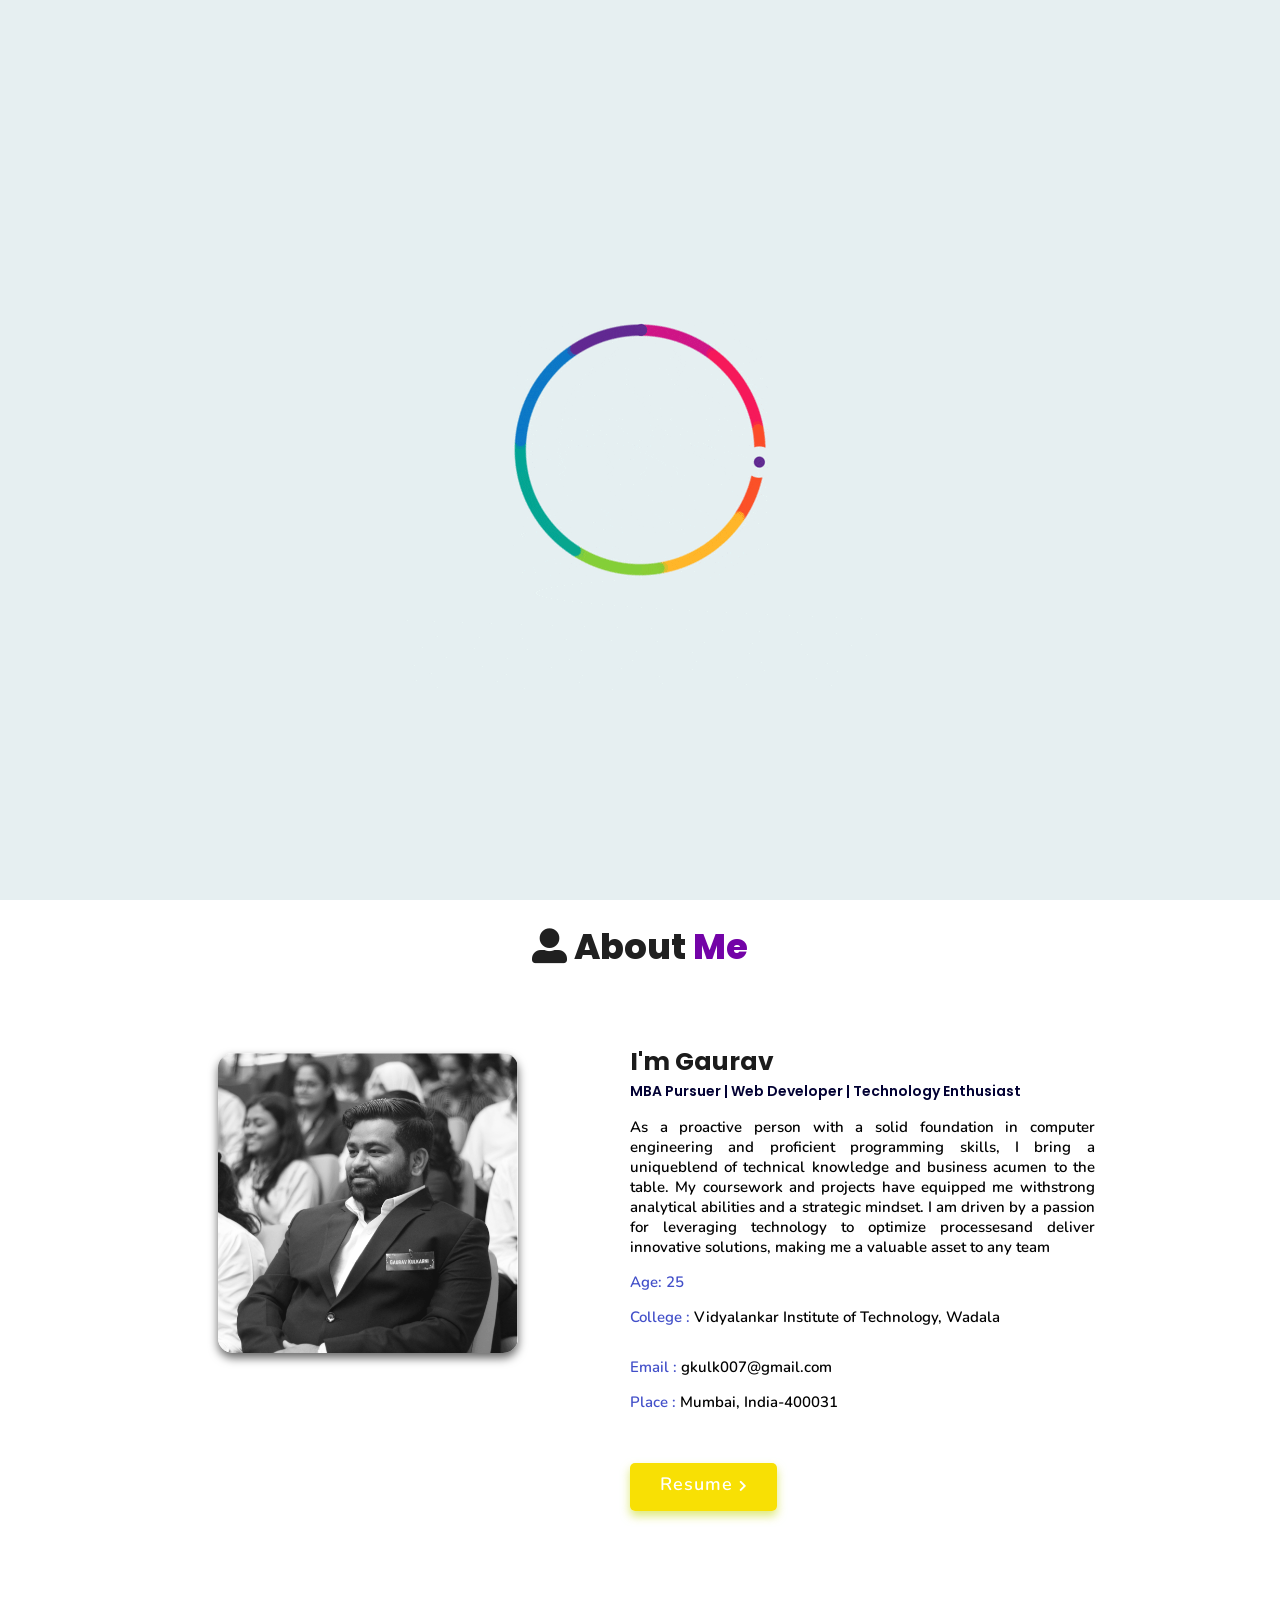
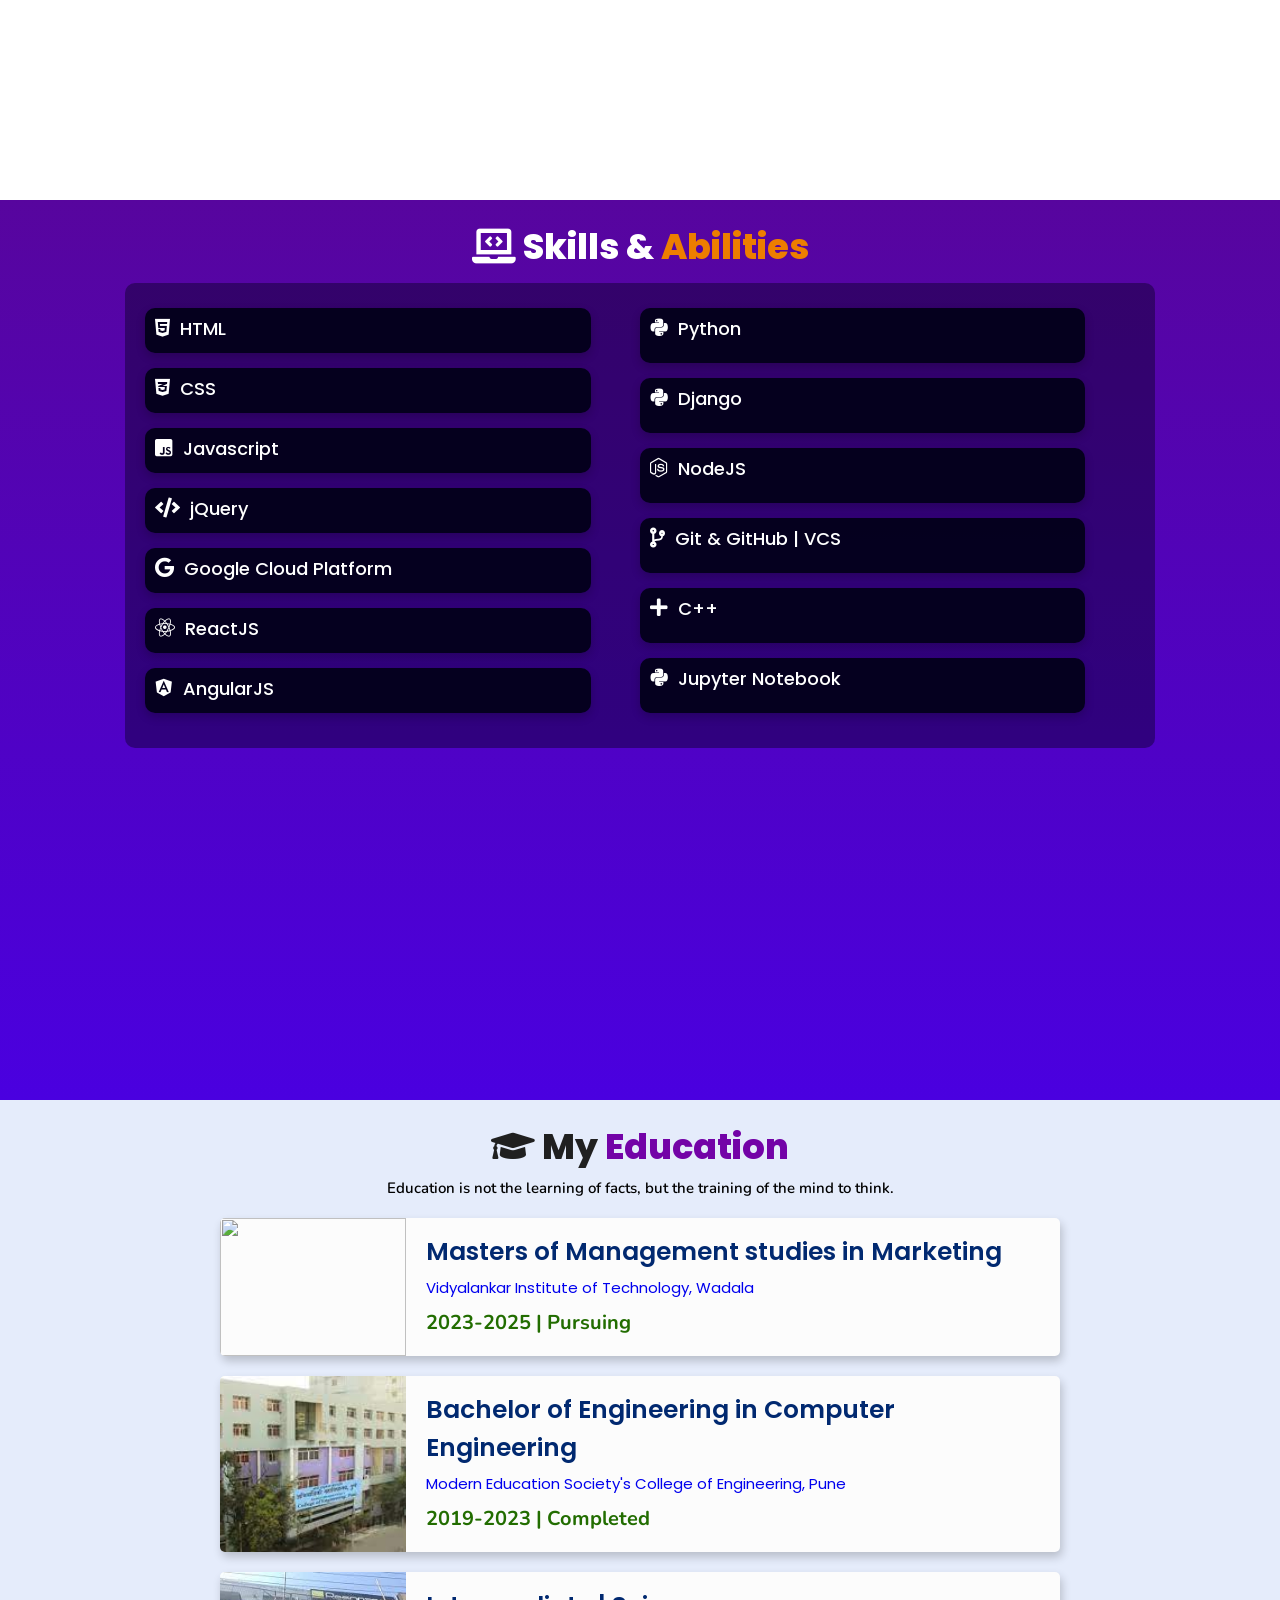
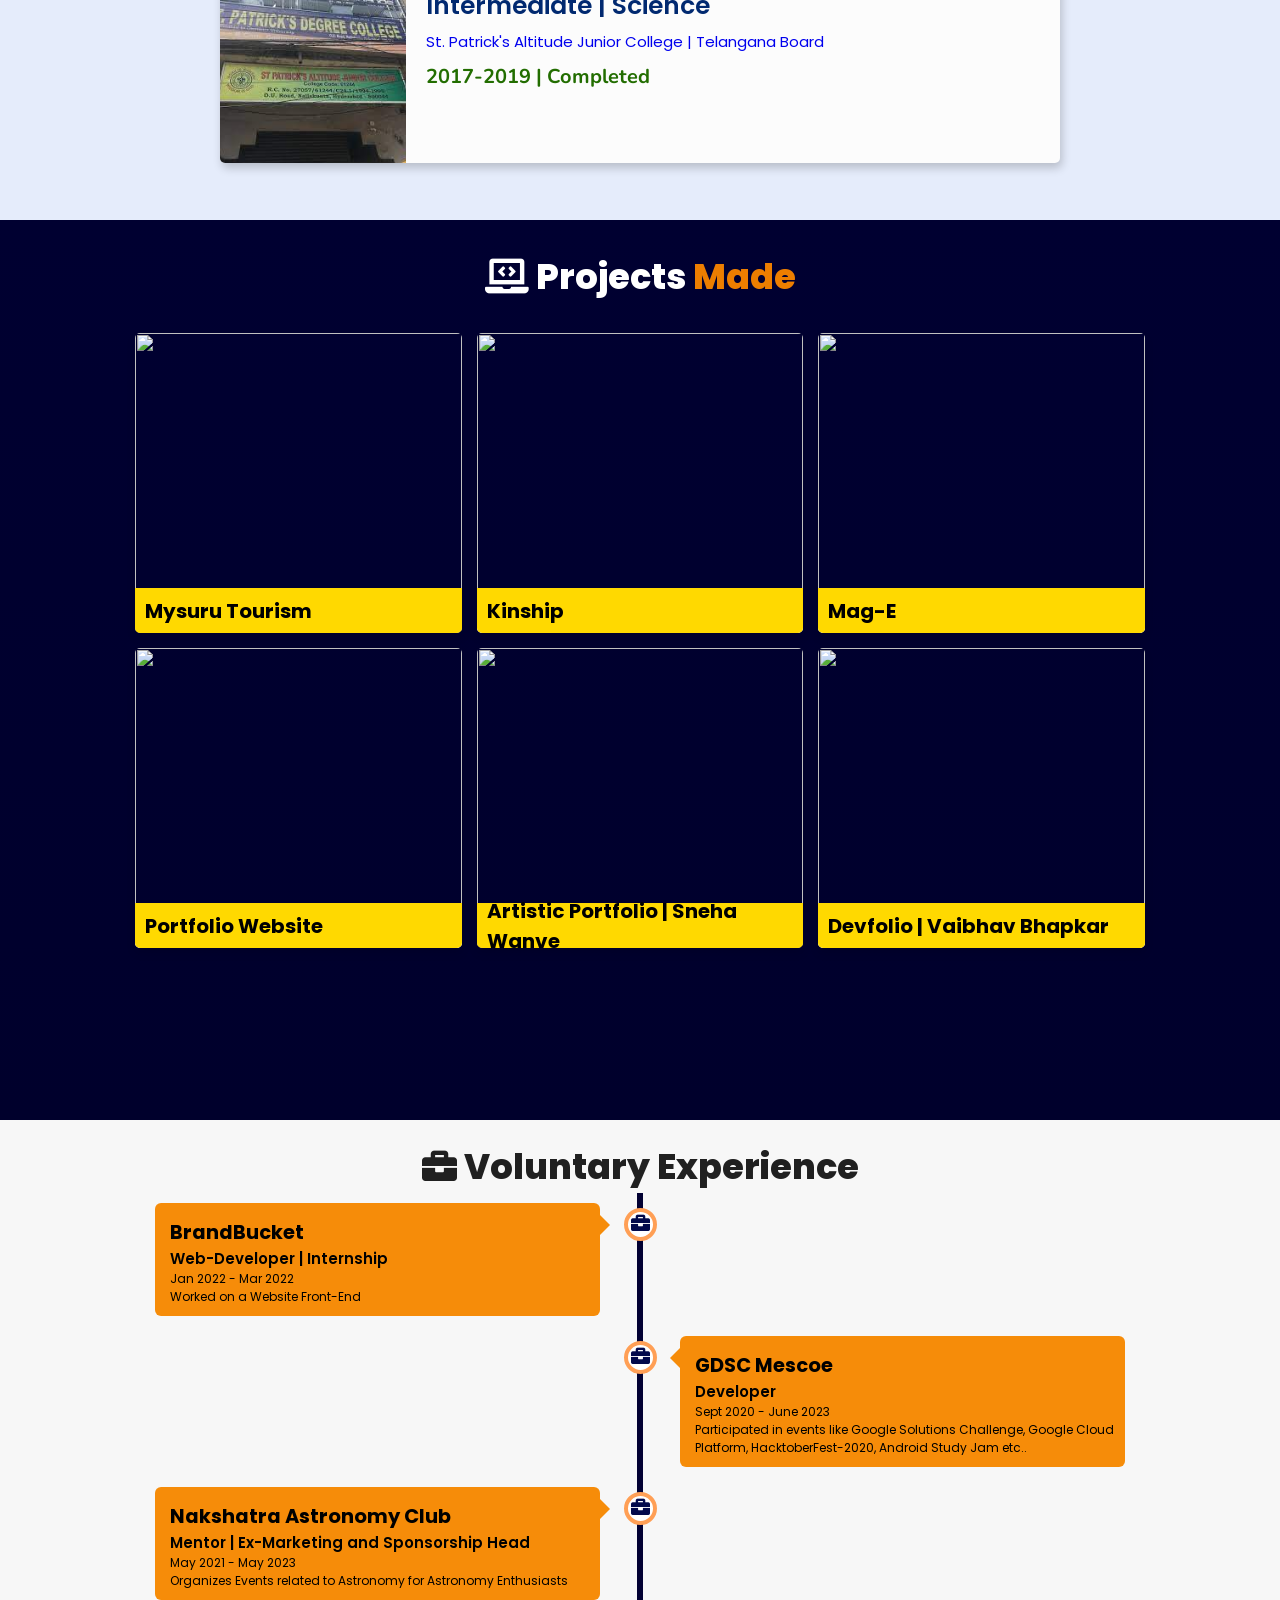
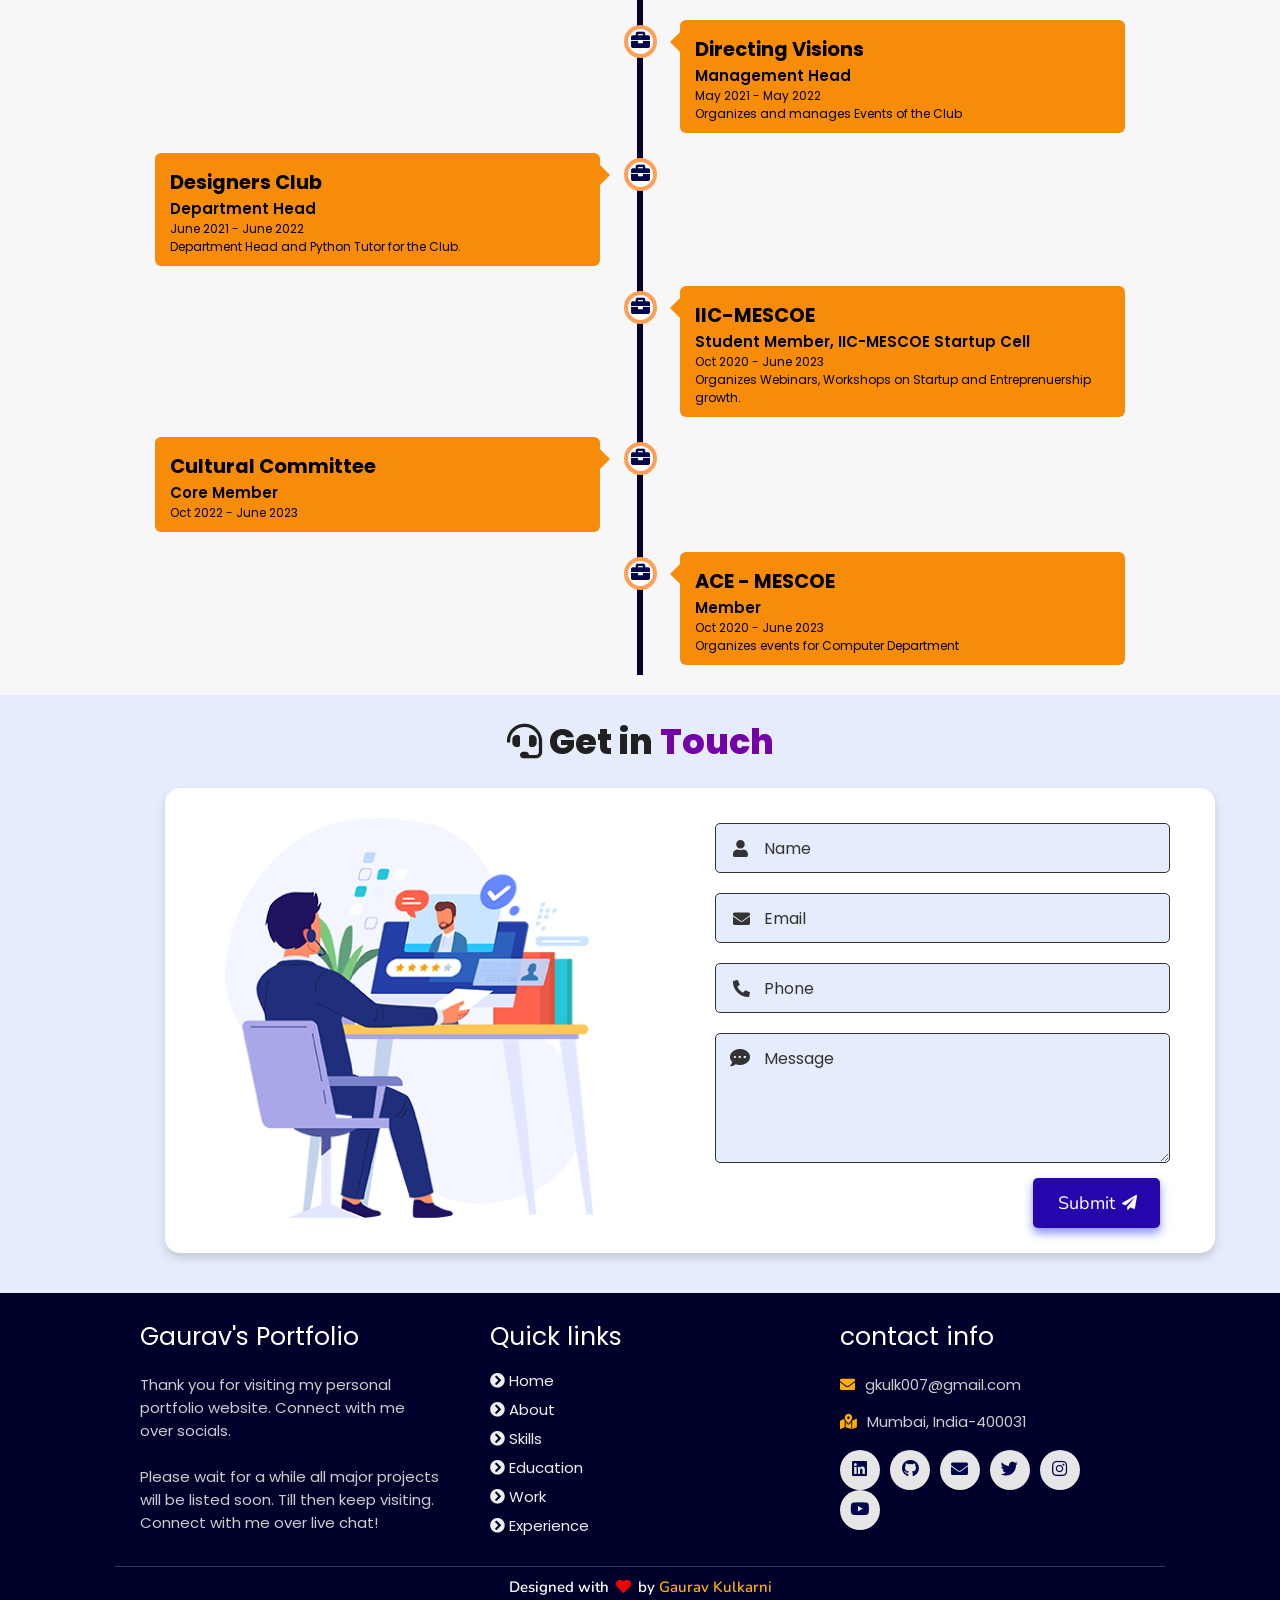
==== index.html @ 6cf83a4e "Updated products" ====
<!DOCTYPE html>
<html lang="en">

<head>
  <meta charset="UTF-8">
  <meta http-equiv="X-UA-Compatible" content="IE=edge">
  <meta name="viewport" content="width=device-width, initial-scale=1.0">
  <meta name="keywords" content="Gaurav Kulkarni, portfolio Gaurav Kulkarni, Web Developer, portfolio website, Gaurav Kulkarni website, Founder Directing Visions" />
  <meta name="description" content="Welcome to Gaurav's Portfolio. Passionate Web Developer. Freelancer, Cloud Ethusiast." />
  <!-- Custom CSS -->
  <link rel="stylesheet" href="./assests/css/style.css">
  <!-- Font Awesome -->
  <link rel="stylesheet" href="https://cdnjs.cloudflare.com/ajax/libs/font-awesome/5.15.3/css/all.min.css" integrity="sha512-iBBXm8fW90+nuLcSKlbmrPcLa0OT92xO1BIsZ+ywDWZCvqsWgccV3gFoRBv0z+8dLJgyAHIhR35VZc2oM/gI1w==" crossorigin="anonymous"
    referrerpolicy="no-referrer" />
  <!-- Favicon -->
  <link id='favicon' rel="shortcut icon" href="./assests/images/favicon.png" type="image/x-png">
  <title>Portfolio | Gaurav Kulkarni </title>

</head>

<body oncontextmenu="return false">

  <!-- pre loader -->
  <div class="loader-container">
    <img draggable="false" src="./assests/images/preloader.gif" alt="">
  </div>


  <!-- navbar starts -->
  <header>
    <a href="#" class="logo"><i class="fab fa-python"></i> Gaurav</a>

    <div id="menu" class="fas fa-bars"></div>
    <nav class="navbar">
      <ul>
        <li><a class="active" href="#home">Home</a></li>
        <li><a href="#about">About</a></li>
        <li><a href="#skills">Skills</a></li>
        <li><a href="#education">Education</a></li>
        <li><a href="#work">Projects</a></li>
        <li><a href="#experience">Volunteer Experience</a></li>
        <li><a href="#contact">Contact</a></li>
      </ul>
    </nav>
  </header>
  <!-- navbar ends -->




  <!-- hero section starts -->
  <section class="home" id="home">
    <div id="particles-js"></div>

    <div class="content">
      <h3>Hi There,<br /> I'm Gaurav <span>Kulkarni</span></h3>
      <p>I am a <span class="typing-text"></span></p>
      <a href="#about" class="btn"><span>About Me</span>
        <i class="fas fa-arrow-circle-down"></i>
      </a>
      <div class="socials">
        <ul class="social-icons">
          <li><a class="linkedin" href="https://www.linkedin.com/in/gkulk007/" target="_blank"><i class="fab fa-linkedin"></i></a></li>
          <li><a class="github" href="https://github.com/gkulk007" target="_blank"><i class="fab fa-github"></i></a></li>
          <li><a class="YouTube" href="https://www.youtube.com/channel/UCv-Hyg6_cdOdPy4F-T0IAuw" target="_blank"><i class="fab fa-youtube"></i></a></li>
          <li><a class="twitter" href="https://twitter.com/gaurav_kulk" target="_blank"><i class="fab fa-twitter"></i></a></li>
          <li><a class="Discord" href=" https://discord.gg/eZU8EmSg87" target="_blank"><i class="fab fa-discord"></i></a></li>
          <li><a class="instagram" href="https://instagram.com/mr.perfect_time/"><i class="fab fa-instagram" target="_blank"></i></a></li>

        </ul>
      </div>
    </div>
    <div class="image">
      <img draggable="false" class="tilt" src="./assests/images/hero.gif" alt="">
    </div>
  </section>
  <!-- hero section ends -->


  <!-- about section starts -->
  <section class="about" id="about">
    <h2 class="heading"><i class="fas fa-user-alt"></i> About <span>Me</span></h2>

    <div class="row">

      <div class="image">
        <img draggable="false" class="tilt" src="./assests/images/Photo.png" alt="Gaurav Image">
      </div>
      <div class="content">
        <h3>I'm Gaurav</h3>
        <span class="tag">MBA Pursuer | Web Developer | Technology Enthusiast </span>
        <p>As a proactive person with a solid foundation in computer engineering and proficient programming skills, I bring a uniqueblend of technical knowledge and business acumen to the table. My coursework and projects have equipped me withstrong analytical abilities and a strategic mindset. I am driven by a passion for leveraging technology to optimize processesand deliver innovative solutions, making me a valuable asset to any team


        </p>

        <div class="box-container">
          <div class="box">
            <p><span> Age:  </span> <span id='age'></span></p>
            <p><span> College : </span>Vidyalankar Institute of Technology, Wadala</p>
          </div>
          <div class="box">
            <p><span> Email : </span> gkulk007@gmail.com</p>
            <p><span> Place : </span> Mumbai, India-400031 </p>
          </div>
        </div>

        <div class="resumebtn">
          <a href="./assests/Gaurav_Kulkarni_Resume.pdf" class="btn"><span>Resume</span>
            <i class="fas fa-chevron-right"></i>
          </a>
        </div>

      </div>
    </div>
  </section>
  <!-- about section ends -->

  <!-- skills section starts -->
  <section class="skills" id="skills">

    <h2 class="heading"><i class="fas fa-laptop-code"></i> Skills & <span>Abilities</span></h2>

    <div class="container">
      <div class="row">
        <div class="col">

          <div class="bar">
            <div class="info">
              <i class="fab fa-html5">
                <span>HTML</span></i>
            </div>
          </div>

          <div class="bar">
            <div class="info">
              <i class="fab fa-css3-alt">
                <span>CSS</span></i>
            </div>
          </div>

          <div class="bar">
            <div class="info">
              <i class="fab fa-js-square">
                <span>Javascript</span></i>
            </div>
          </div>

          <div class="bar">
            <div class="info">
              <i class="fas fa-code">
                <span>jQuery</span></i>
            </div>
          </div>

          <div class="bar">
            <div class="info">
              <i class="fab fa-google cloud">
                <span>Google Cloud Platform</span></i>
            </div>
          </div>

          <div class="bar">
            <div class="info">
              <i class="fab fa-react">
                <span>ReactJS</span></i>
            </div>
          </div>

          <div class="bar">
            <div class="info">
              <i class="fab fa-angular">
                <span>AngularJS</span></i>
            </div>
          </div>
        </div>

        <div class="col">

          <div class="bar">
            <div class="info">
              <i class="fab fa-python">
                <span>Python</span></i>
            </div>
          </div>

          <div class="bar">
            <div class="info">
              <i class="fab fa-python">
                <span>Django</span></i>
            </div>
          </div>

          <div class="bar">
            <div class="info">
              <i class="fab fa-node-js">
                <span>NodeJS</span></i>
            </div>
          </div>

          <div class="bar">
            <div class="info">
              <i class="fas fa-code-branch">
                <span>Git & GitHub | VCS</span></i>
            </div>
          </div>

          <div class="bar">
            <div class="info">
              <!-- <i class="fab fa-"> -->
                <i class="fas fa-plus"><span> C++</span></i>
                <!-- </i> -->
            </div>
          </div>

          <div class="bar">
            <div class="info">
              <i class="fab fa-python">
                <span>Jupyter Notebook</span></i>
            </div>
          </div>

        </div>
      </div>
    </div>
  </section>
  <!-- skills section ends -->


  <!-- education section starts -->
  <section class="education" id="education">

    <h1 class="heading"><i class="fas fa-graduation-cap"></i> My <span>Education</span></h1>

    <p class="qoute">Education is not the learning of facts, but the training of the mind to think.</p>

    <div class="box-container">
      <div class="box">
        <div class="image">
          <a href="https://vit.edu.in/">
            <img draggable="false" src=" https://2.bp.blogspot.com/_kofVlzVLQxo/TT887Bck-jI/AAAAAAAAABY/UXlcsHyrx64/s1600/26598_115622275126773_115621785126822_168936_3854030_n.jpg" alt="">

        </div>
        <div class="content">
          <h3>Masters of Management studies in Marketing</h3>
          <p>Vidyalankar Institute of Technology, Wadala</p>
          <h4>2023-2025 | Pursuing</h4>
          </a>
        </div>
      </div>
      <div class="box">
        <div class="image">
          <a href="http://mescoe.mespune.org/">
            <img draggable="false"
              src="[data-uri]"
              alt="">

        </div>
        <div class="content">
          <h3>Bachelor of Engineering in Computer Engineering</h3>
          <p>Modern Education Society's College of Engineering, Pune</p>
          <h4>2019-2023 | Completed</h4>
          </a>
        </div>
      </div>

      <div class="box">
        <div class="image">
          <a href="#">
            <img draggable="false"
              src="[data-uri]"
              alt="">
        </div>
        <div class="content">
          <h3>Intermediate | Science</h3>
          <p>St. Patrick's Altitude Junior College | Telangana Board</p>
          </a>
          <h4>2017-2019 | Completed</h4>
        </div>
      </div>

    </div>
  </section>
  <!-- education section ends -->


  <!-- work project section starts -->
  <section class="work" id="work">

    <h2 class="heading"><i class="fas fa-laptop-code"></i> Projects <span>Made</span></h2>

    <div class="box-container">




      <div class="box tilt">
        <img draggable="false" src="https://ik.imagekit.io/datap/Gk/mysuru_i6vJiFf51.png?updatedAt=1632070437676" alt="" />
        <div class="content">
          <div class="tag">
            <h3>Mysuru Tourism</h3>
          </div>
          <div class="desc">
            <p>
              A Website made for DSC-WOW Hackathon on the theme of mysuru tourism.
            </p>
            <div class="btns">
              <a href="https://mysuru.pythonanywhere.com/" class="btn" target="_blank"><i class="fas fa-eye"></i> View</a>
              <a href="https://github.com/Developer-Students-Clubs-MESCOE/Mysuru-Tourism-H-WOW" class="btn" target="_blank"><i class="fas fa-code"></i> Code</a>
            </div>
          </div>
        </div>
      </div>

      <div class="box tilt">
        <img draggable="false" src="https://ik.imagekit.io/datap/Gk/kinship_w5aOeJxPZ-.png?updatedAt=1632069308340" alt="" />
        <div class="content">
          <div class="tag">
            <h3>Kinship</h3>
          </div>
          <div class="desc">
            <p>An attempt to crack Google solutions Challenge 2020</p>
            <div class="btns">
              <a href="https://github.com/priyankapiba/Solution-Challenge" class="btn" target="_blank">Code <i class="fas fa-code"></i></a>
            </div>
          </div>
        </div>
      </div>

      <div class="box tilt">
        <img draggable="false" src="https://ik.imagekit.io/datap/Gk/mage_LmKWN_rH2.png?updatedAt=1632069967597" alt="" />
        <div class="content">
          <div class="tag">
            <h3>Mag-E</h3>
          </div>
          <div class="desc">
            <p>A website to keep track events of all clubs in college so students can plan schedules accordingly.</p>
            <div class="btns">
              <a href="https://emagmes.pythonanywhere.com/" class="btn" target="_blank"><i class="fas fa-eye"></i> View</a>
              <a href="https://github.com/gkulk007/Mag-E" class="btn" target="_blank">Code <i class="fas fa-code"></i></a>
            </div>
          </div>
        </div>
      </div>




      <div class="box tilt">
        <img draggable="false" src="https://ik.imagekit.io/datap/Gk/portfolio_Y9yDPsYK8q.png?updatedAt=1632069714077" alt="" />
        <div class="content">
          <div class="tag">
            <h3>Portfolio Website</h3>
          </div>
          <div class="desc">
            <p>Personal portfolio website. Don't need much info about it, just scroll down. You're here only!</p>
            <div class="btns">
              <a href="#" class="btn" target="_blank"><i class="fas fa-eye"></i> View</a>
              <a href="https://github.com/gkulk007/Portfolio" class="btn" target="_blank">Code <i class="fas fa-code"></i></a>
            </div>
          </div>
        </div>
      </div>



      <div class="box tilt">
        <img draggable="false" src="https://ik.imagekit.io/datap/Gk/sneha_6ukV4glAGU.png?updatedAt=1632070137140" alt="" />
        <div class="content">
          <div class="tag">
            <h3>Artistic Portfolio | Sneha Wanve</h3>
          </div>
          <div class="desc">
            <p>An Artistic Portfolio website to showcase the artwork.</p>
            <div class="btns">
              <a href="https://snehaw.netlify.app/" class="btn" target="_blank"><i class="fas fa-eye"></i> View</a>
            </div>
          </div>
        </div>
      </div>

      <div class="box tilt">
        <img draggable="false" src="https://ik.imagekit.io/datap/Gk/vaibhav_YudQLdz3qp.png?updatedAt=1632070198649" alt="" />
        <div class="content">
          <div class="tag">
            <h3>Devfolio | Vaibhav Bhapkar</h3>
          </div>
          <div class="desc">
            <p>A simple developer portfolio made to showcase developer Vaibhav's Skills.</p>
            <div class="btns">
              <a href="https://vaibhavb.netlify.app/" class="btn" target="_blank"><i class="fas fa-eye"></i> View</a>
            </div>
          </div>
        </div>
      </div>


  </section>
  <!-- work project section ends -->

  <!-- experience section starts -->
  <section class="experience" id="experience">

    <h2 class="heading"><i class="fas fa-briefcase"></i> Voluntary Experience </h2>

    <div class="timeline">

      <div class="container left">
        <div class="content">
          <div class="tag">
            <h2>BrandBucket</h2>
          </div>
          <div class="desc">
            <h3>Web-Developer | Internship</h3>
            <p>Jan 2022 - Mar 2022</p>
            <p>Worked on a Website Front-End
            </p>
          </div>
        </div>
      </div>

      <div class="container right">
        <div class="content">
          <div class="tag">
            <h2>GDSC Mescoe</h2>
          </div>
          <div class="desc">
            <h3>Developer</h3>
            <p>Sept 2020 - June 2023</p>
            <p>Participated in events like Google Solutions Challenge, Google Cloud Platform, HacktoberFest-2020, Android Study Jam etc..</p>
          </div>
        </div>
      </div>

      <div class="container left">
        <div class="content">
          <div class="tag">
            <h2>Nakshatra Astronomy Club</h2>
          </div>
          <div class="desc">
            <h3>Mentor | Ex-Marketing and Sponsorship Head</h3>
            <p>May 2021 - May 2023</p>
            <p>Organizes Events related to Astronomy for Astronomy Enthusiasts</p>
          </div>
        </div>
      </div>

      <div class="container right">
        <div class="content">
          <div class="tag">
            <h2>Directing Visions</h2>
          </div>
          <div class="desc">
            <h3>Management Head</h3>
            <p>May 2021 - May 2022</p>
            <p>Organizes and manages Events of the Club</p>
          </div>
        </div>
      </div>

      <div class="container left">
        <div class="content">
          <div class="tag">
            <h2>Designers Club</h2>
          </div>
          <div class="desc">
            <h3>Department Head</h3>
            <p>June 2021 - June 2022</p>
            <p>Department Head and Python Tutor for the Club.
            </p>
          </div>
        </div>
      </div>

      <div class="container right">
        <div class="content">
          <div class="tag">
            <h2>IIC-MESCOE</h2>
          </div>
          <div class="desc">
            <h3>Student Member, IIC-MESCOE Startup Cell</h3>
            <p>Oct 2020 - June 2023</p>
            <p>Organizes Webinars, Workshops on Startup and Entreprenuership growth.</p>
          </div>
        </div>
      </div>

      <div class="container left">
        <div class="content">
          <div class="tag">
            <h2>Cultural Committee</h2>
          </div>
          <div class="desc">
            <h3>Core Member</h3>
            <p>Oct 2022 - June 2023</p>
            <p>
            </p>
          </div>
        </div>
      </div>
      <div class="container right">
        <div class="content">
          <div class="tag">
            <h2>ACE - MESCOE</h2>
          </div>
          <div class="desc">
            <h3>Member</h3>
            <p>Oct 2020 - June 2023</p>
            <p>Organizes events for Computer Department</p>
          </div>
        </div>
      </div>
    </div>


    </div>

  </section>
  <!-- experience section ends -->

  <!-- contact section starts -->
  <section class="contact" id="contact">

    <h2 class="heading"><i class="fas fa-headset"></i> Get in <span>Touch</span></h2>

    <div class="container">
      <div class="content">
        <div class="image-box">
          <img draggable="false" src="./assests/images/contact1.png" alt="">
        </div>
        <form action="https://airform.io/gkulk007@gmail.com" method="POST">

          <div class="form-group">
            <div class="field">
              <input type="text" name="Name" placeholder="Name" required>
              <i class='fas fa-user'></i>
            </div>
            <div class="field">
              <input type="text" name="Email" placeholder="Email" required>
              <i class='fas fa-envelope'></i>
            </div>
            <div class="field">
              <input type="text" name="Phone" placeholder="Phone">
              <i class='fas fa-phone-alt'></i>
            </div>
            <div class="message">
              <textarea placeholder="Message" name="Message" required></textarea>
              <i class="fas fa-comment-dots"></i>
            </div>
          </div>
          <div class="button-area">
            <button type="submit">
              Submit <i class="fa fa-paper-plane"></i></button>
          </div>
        </form>
      </div>
    </div>
  </section>
  <!-- contact section ends -->


  <!-- footer section starts -->
  <section class="footer">

    <div class="box-container">

      <div class="box">
        <h3>Gaurav's Portfolio</h3>
        <p>Thank you for visiting my personal portfolio website. Connect with me over socials. <br /> <br /> Please wait for a while all major projects will be listed soon. Till then keep visiting. Connect with me over live chat!</p>
      </div>

      <div class="box">
        <h3>Quick links</h3>
        <a href="#home"><i class="fas fa-chevron-circle-right"></i> Home</a>
        <a href="#about"><i class="fas fa-chevron-circle-right"></i> About</a>
        <a href="#skills"><i class="fas fa-chevron-circle-right"></i> Skills</a>
        <a href="#education"><i class="fas fa-chevron-circle-right"></i> Education</a>
        <a href="#work"><i class="fas fa-chevron-circle-right"></i> Work</a>
        <a href="#experience"><i class="fas fa-chevron-circle-right"></i> Experience</a>
      </div>

      <div class="box">
        <h3>contact info</h3>

        <p> <i class="fas fa-envelope"></i>gkulk007@gmail.com</p>
        <p> <i class="fas fa-map-marked-alt"></i>Mumbai, India-400031</p>
        <div class="share">

          <a href="https://www.linkedin.com/in/gkulk007/" class="fab fa-linkedin" target="_blank"></a>
          <a href="https://github.com/gkulk007" class="fab fa-github" target="_blank"></a>
          <a href="mailto:gkulk007@gmail.com" class="fas fa-envelope" target="_blank"></a>
          <a href="https://twitter.com/gaurav_kulk" class="fab fa-twitter" target="_blank"></a>
          <a href="https://www.instagram.com/mr.perfect_time/" class="fab fa-instagram" target="_blank"></a>
          <a href="https://www.youtube.com/channel/UCv-Hyg6_cdOdPy4F-T0IAuw" class="fab fa-youtube" target="_blank"></a>
        </div>
      </div>
    </div>

    <h1 class="credit">Designed with <i class="fa fa-heart pulse"></i> by <a href="https://www.linkedin.com/in/gkulk007/"> Gaurav Kulkarni</a></h1>

  </section>
  <!-- footer section ends -->


  <!-- scroll top btn -->
  <a href="#home" class="fas fa-angle-up" id="scroll-top"></a>
  <!-- scroll back to top -->


  <!-- ==== ALL MAJOR JAVASCRIPT CDNS STARTS ==== -->
  <script data-goatcounter="https://gkulk007.goatcounter.com/count" async src="//gc.zgo.at/count.js"></script>

  <!-- jquery cdn -->
  <script src="https://cdnjs.cloudflare.com/ajax/libs/jquery/3.6.0/jquery.min.js" integrity="sha512-894YE6QWD5I59HgZOGReFYm4dnWc1Qt5NtvYSaNcOP+u1T9qYdvdihz0PPSiiqn/+/3e7Jo4EaG7TubfWGUrMQ==" crossorigin="anonymous" referrerpolicy="no-referrer">
  </script>

  <!-- typed.js cdn -->
  <script src="https://cdnjs.cloudflare.com/ajax/libs/typed.js/2.0.5/typed.min.js" integrity="sha512-1KbKusm/hAtkX5FScVR5G36wodIMnVd/aP04af06iyQTkD17szAMGNmxfNH+tEuFp3Og/P5G32L1qEC47CZbUQ==" crossorigin="anonymous" referrerpolicy="no-referrer">
  </script>

  <!-- particle.js links -->
  <script src="./assests/js/particles.min.js"></script>
  <script src="./assests/js/app.js"></script>

  <!-- vanilla tilt.js links -->
  <script src="https://cdnjs.cloudflare.com/ajax/libs/vanilla-tilt/1.7.0/vanilla-tilt.min.js" integrity="sha512-SttpKhJqONuBVxbRcuH0wezjuX+BoFoli0yPsnrAADcHsQMW8rkR84ItFHGIkPvhnlRnE2FaifDOUw+EltbuHg==" crossorigin="anonymous"
    referrerpolicy="no-referrer"></script>

  <!-- scroll reveal anim -->
  <script src="https://unpkg.com/scrollreveal"></script>
  <!-- ==== ALL MAJOR JAVASCRIPT CDNS ENDS ==== -->

  <script src="./assests/js/script.js"></script>

  <script>
    document.getElementById("age").textContent = 
      new Date().getFullYear() - new Date("2001-07-06").getFullYear() - 
      (new Date() < new Date(new Date().getFullYear(), 6, 6) ? 1 : 0);
  </script>

</body>

</html>
---- assests/css/style.css ----
@import url("https://fonts.googleapis.com/css2?family=Poppins:wght@400;600;700&display=swap");
@import url('https://fonts.googleapis.com/css2?family=Nunito:ital,wght@0,300;0,400;0,600;0,700;1,300;1,400&display=swap');

* {
  margin: 0;
  padding: 0;
  box-sizing: border-box;
  text-decoration: none;
  outline: none;
  border: none;
  /* text-transform: capitalize; */
  transition: all .2s linear;
}

html {
  font-size: 62.5%;
  overflow-x: hidden;
  scroll-behavior: smooth;
}

body {
  background: #f7f7f7;
  font-family: 'Poppins', sans-serif;
}

*::selection {
  background: #2b3dda;
  color: #fff;
}

html {
  font-size: 62.5%;
  overflow-x: hidden;
}

html::-webkit-scrollbar {
  width: .8rem;
}

html::-webkit-scrollbar-track {
  background: rgb(235, 202, 245);
}

html::-webkit-scrollbar-thumb {
  background: #420177;
}

/* pre loader start */
.loader-container {
  position: fixed;
  top: 0;
  left: 0;
  z-index: 10000;
  background: #e6eff1;
  display: flex;
  align-items: center;
  justify-content: center;
  height: 100%;
  width: 100%;
}

.loader-container.fade-out {
  top: -120%;
}

/* pre loader end */
/* navbar starts */
header {
  position: fixed;
  top: 0;
  left: 0;
  right: 0;
  z-index: 1000;
  display: flex;
  align-items: center;
  justify-content: space-between;
  padding: 1.7rem 10%;
  height: 6.5rem;
  background-color: #fff;
  box-shadow: 0 1px 4px rgba(146, 161, 176, .3);
}

section {
  min-height: 100vh;
  padding: 2rem 9%;
}

.heading {
  font-size: 3.5rem;
  color: rgb(32, 32, 32);
  font-weight: 800;
  text-align: center;
}

.heading span {
  color: rgb(115, 3, 167);
}

header .logo {
  font-size: 1.9rem;
  font-weight: 800;
  text-decoration: none;
  color: #0E2431;
}

header .logo i {
  font-size: 2.2rem;
}

header .logo:hover {
  color: #fc8c05;
}

header .navbar ul {
  list-style: none;
  display: flex;
  justify-content: center;
  align-items: center;
}

header .navbar li {
  margin-left: 2.5rem;
}

header .navbar ul li a {
  font-size: 1.57rem;
  color: #0E2431;
  font-weight: 600;
  text-decoration: none;
  letter-spacing: 0.04rem;
  transition: .2s;
}

header .navbar ul li a.active,
header .navbar ul li a:hover {
  color: #011aff;
  border-bottom: .2rem solid #011aff;
  padding: .5rem 0;
}

/* navbar ends */
/* hamburger icon starts*/
#menu {
  font-size: 3rem;
  cursor: pointer;
  color: rgb(24, 2, 63);
  display: none;
}

@media(max-width:768px) {
  #menu {
    display: block;
  }

  header .navbar {
    position: fixed;
    top: 6.5rem;
    right: -120%;
    width: 75%;
    height: 100%;
    text-align: left;
    align-items: flex-start;
    background-color: #0e0f31;
  }

  header .navbar ul {
    flex-flow: column;
    padding: 1rem;
  }

  header .navbar ul li {
    text-align: center;
    width: 100%;
    margin: 1rem 0;
    border-radius: .5rem;
    width: 26rem;
  }

  header .navbar ul li a {
    display: block;
    padding: 1rem;
    text-align: left;
    color: #fff;
    font-size: 2rem;
  }

  header .navbar ul li a.active,
  header .navbar ul li a:hover {
    padding: 1rem;
    color: #fff;
    border-radius: .5rem;
    border-bottom: .5rem solid #011aff;
  }

  .fa-times {
    transform: rotate(180deg);
  }

  header .navbar.nav-toggle {
    right: 0;
  }
}

/* hamburger icon ends */
/* hero section starts*/
.home {
  position: relative;
  display: flex;
  flex-wrap: wrap;
  gap: 1.5rem;
  min-height: 100vh;
  align-items: center;
}

.home #particles-js {
  position: absolute;
  top: 0;
  left: 0;
  height: 100%;
  width: 100%;
}

.home::before {
  content: '';
  position: absolute;
  top: 0;
  left: 0;
  height: 100%;
  width: 100%;
}

.home .content {
  flex: 1 1 40rem;
  padding-top: 1rem;
  z-index: 1;
}

.home .image {
  flex: 1 1 40rem;
  z-index: 1;
}

.home .image img {
  width: 70%;
  margin-left: 6rem;
  border-radius: 50%;
  box-shadow: 0 2px 8px rgba(0, 0, 0, 0.3);
  cursor: pointer;
}

.home .image img:hover {
  box-shadow: 0 5px 15px rgba(0, 0, 0, 0.5);
}

.home .content h3 {
  font-size: 5rem;
  font-weight: 800;
  color: #002057;
}

.home .content h3 span {
  font-size: 5rem;
  font-weight: 800;
  color: #ff7b00;
}

.home .content p {
  font-size: 2.5rem;
  color: #000;
  font-weight: 600;
  padding: 1rem 0;
}

.home .content p span {
  font-size: 2.5rem;
  color: rgb(148, 8, 8);
  font-weight: 600;
  padding: 1rem 0;
}

.home .btn {
  margin-top: 1rem;
  position: absolute;
  line-height: 0;
  padding: 1.6rem 3rem;
  border-radius: 4em;
  transition: 0.5s;
  color: #fff;
  background: #ff7b00;
  box-shadow: 0px 5px 18px rgba(145, 136, 12, 0.6);
  font-family: 'Nunito', sans-serif;
}

.home .btn span {
  font-weight: 700;
  font-size: 1.7rem;
  letter-spacing: 0.1rem;
}

.home .btn i {
  margin-left: 0.3rem;
  font-size: 1.5rem;
  transition: 0.3s;
}

.home .btn:hover {
  background: #1a047e;
}

.home .btn:hover i {
  transform: translateX(5px);
}

/* social icons start */
.socials {
  position: relative;
  margin-top: 9rem;
}

.socials .social-icons {
  padding-left: 0;
  margin-bottom: 0;
  list-style: none
}

.socials .social-icons li {
  display: inline-block;
  margin-bottom: 14px
}

.social-icons a {
  font-size: 2rem;
  display: inline-block;
  line-height: 44px;
  color: #ff7b00;
  background-color: #09011b;
  width: 44px;
  height: 44px;
  text-align: center;
  margin-right: 8px;
  border-radius: 100%;
  -webkit-transition: all .2s linear;
  -o-transition: all .2s linear;
  transition: all .2s linear
}

.social-icons a:active, .social-icons a:focus, .social-icons a:hover {
  color: #fff;
  background-color: #0685da
}

.social-icons a.github:hover {
  background-color: #0e0e0e
}

.social-icons a.twitter:hover {
  background-color: #00aced
}

.social-icons a.linkedin:hover {
  background-color: #007bb6
}

.social-icons a.dev:hover {
  background-color: #070707
}

.social-icons a.instagram:hover {
  background-color: #ee00da
}

/* social icons end */
/* hero media queries starts*/
@media(max-width:450px) {
  .home .btn {
    margin: 4rem 0;
  }

  .socials {
    margin-top: 12rem;
  }

  .home .image img {
    margin-top: -12rem;
  }

  .home .content p {
    font-size: 2.2rem;
  }

  .home .content p span {
    font-size: 2.2rem;
  }
}

/* hero media queries ends*/
/* hero section end */
/* about section starts */
.about {
  background: rgb(255, 255, 255);
}

.about .row {
  display: flex;
  flex-direction: row;
  gap: 2rem;
  flex-wrap: wrap;
  padding: 4rem;
}

.about .row .image {
  text-align: center;
  flex: 1 1 35rem;
}

.about .row .image img {
  margin: 4rem;
  width: 30rem;
  border-radius: 5%;
  box-shadow: 0 5px 10px rgba(0, 0, 0, 0.6);
  mix-blend-mode: luminosity;
  transition: .3s;
  cursor: pointer;
}

.about .row .image img:hover {
  mix-blend-mode: normal;
}

.about .row .content {
  flex: 1 1 45rem;
  padding: 3rem;
}

.about .row .content h3 {
  color: rgb(27, 27, 27);
  font-size: 2.5rem;
}

.about .row .content .tag {
  font-size: 1.4rem;
  color: #020133;
  font-weight: 600;
  margin-top: 1rem;
}

.about .row .content p {
  font-size: 1.5rem;
  margin-top: 1.5rem;
  font-family: 'Nunito';
  font-weight: 600;
  text-align: justify;
}

.about .row .content .box-container {
  display: flex;
  flex-wrap: wrap;
  gap: 1.5rem;
  font-family: 'Nunito';
  font-weight: 600;
}

.about .row .content .box-container .box p {
  text-transform: none;
}

.about .row .content .box-container .box p span {
  color: #424fc9;
}

.resumebtn {
  margin-top: 6rem;
}

.resumebtn .btn {
  padding: 1.7rem 3rem;
  border-radius: .5em;
  transition: 0.3s;
  color: #fff;
  background: #f8e004;
  box-shadow: 0px 5px 10px rgba(200, 219, 30, 0.6);
  font-family: 'Nunito', sans-serif;
}

.resumebtn .btn span {
  font-weight: 600;
  font-size: 1.8rem;
  letter-spacing: 0.1rem;
}

.resumebtn .btn i {
  margin-left: 0.3rem;
  font-size: 1.2rem;
  transition: 0.3s;
}

.resumebtn .btn:hover {
  background: #1a047e;
}

.resumebtn .btn:hover i {
  transform: translateX(5px);
}

/* about media queries starts*/
@media screen and (max-width: 600px) {
  .about .row .image {
    margin-top: 2rem;
  }

  .about .row .image img {
    margin: 0 auto;
    width: 80%;
    mix-blend-mode: normal;
  }

  .about .row {
    padding: .5rem;
    margin-bottom: 7rem;
  }

  .about .row .content {
    padding: 1rem;
  }

  .about .row .content .box-container {
    gap: 0;
  }
}

/* about media queries ends*/
/* about section ends */
/* skills section starts */
.skills {
  background: linear-gradient(to bottom, #57059e, #4a00e0);
}

.skills h2 {
  color: #fff;
}

.skills .heading span {
  color: rgb(237, 126, 0);
}

.skills .container {
  background: rgba(0, 0, 22, 0.4);
  border-radius: 1rem;
  padding: 2rem;
  margin: 1rem;
}

.skills .container .row {
  display: grid;
  grid-template-columns: repeat(2, 1fr);
  flex-wrap: wrap;
}

.skills .container .row .col {
  display: grid;
}

.skills .container .col {
  position: relative;
  width: 90%;
  color: #fff;
  margin-top: .5rem;
}

.skills .container .col .bar {
  margin-bottom: 15px;
  padding: 10px;
  border-radius: 1rem;
  box-shadow: 0 4px 10px rgba(0, 0, 0, .2);
  background: rgba(0, 0, 22, 0.9);
  transition: .2s;
}

.skills .container .col .bar:hover {
  transform: translateX(12px);
  box-shadow: 0 5px 8px rgba(0, 2, 68, 0.4);
}

.skills .container .col .bar .info {
  display: flex;
  align-items: center;
  justify-content: space-between;
  margin-bottom: 5px;
}

.skills .container .col .bar .info i {
  font-size: 2rem;
}

.skills .container .col .bar .info span {
  font-size: 1.8rem;
  font-weight: 500;
  font-family: 'Poppins';
  margin-left: .5rem;
}

.skills .container .col .bar .line {
  position: relative;
  width: 100%;
  height: 10px;
  background: rgb(212, 211, 211);
  border-radius: 6px;
}

.skills .container .col .bar .line:before {
  content: '';
  position: absolute;
  height: 100%;
  top: 0;
  left: 0;
  border-radius: 4px;
}

.skills .container .col .bar .html:before {
  width: 90%;
  background: #e03d0b;
}

.skills .container .col .bar .css:before {
  width: 82%;
  background: #2962ff;
}

.skills .container .col .bar .javascript:before {
  width: 80%;
  background: #ffd900;
}

.skills .container .col .bar .jquery:before {
  width: 75%;
  background: #3d10dd;
}

.skills .container .col .bar .php:before {
  width: 78%;
  background: #8054c7;
}

/* .skills .container .col .bar .mysql:before {
  width: 80%;
  background: #f38b03;
} */
.skills .container .col .bar .reactjs:before {
  width: 55%;
  background: #2962ff;
}

/* .skills .container .col .bar .java:before {
  width: 80%;
  background: #ce0505;
} */
.skills .container .col .bar .python:before {
  width: 90%;
  background: #f7d203;
}

.skills .container .col .bar .android:before {
  width: 80%;
  background: #2fdf7e;
}

.skills .container .col .bar .nodejs:before {
  width: 55%;
  background: #298521;
}

.skills .container .col .bar .vcs:before {
  width: 88%;
  background: #f14e32;
}

.skills .container .col .bar .cms:before {
  width: 72%;
  background: #1771e7;
}

.skills .container .col .bar .firebase:before {
  width: 90%;
  background: #ffae00;
}

/* skills media queries starts*/
@media screen and (max-width: 600px) {
  .skills .container {
    padding: 0;
    margin: 0;
  }

  .skills .container .row {
    grid-template-columns: repeat(1, 1fr);
    margin: 1rem;
    padding-top: 2rem;
  }

  .skills .container .col {
    margin-top: 5px;
    width: 100%;
  }

  .skills .container .col .bar {
    margin-bottom: 10px;
    padding: 10px;
  }

  .skills .container .col .bar .line {
    height: .8rem;
  }
}

/* skills media queries ends*/
/* skills section ends */
/* education section starts */
.education {
  background: #e5ecfb;
  min-height: 80vh;
}

.education .qoute {
  font-size: 1.5rem;
  text-align: center;
  font-family: 'Nunito', sans-serif;
  font-weight: 600;
  margin-top: .5rem;
}

.education .box-container {
  display: flex;
  flex-wrap: wrap;
  justify-content: center;
  align-items: center;
  flex-direction: column;
}

.education .box-container .box {
  display: flex;
  flex-direction: row;
  width: 80%;
  border-radius: .5rem;
  box-shadow: .2rem .5rem 1rem rgba(0, 0, 0, .2);
  text-align: center;
  position: relative;
  margin-top: 2rem;
  overflow: hidden;
  transition: .3s;
  background: rgb(252, 252, 252);
}

.education .box-container .box:hover {
  transform: scale(1.03);
  box-shadow: 1rem .5rem 1.2rem rgba(0, 0, 0, .3);
}

.education .box-container .box .image {
  flex: 1 1 20rem;
  width: 100%;
}

.education .box-container .box img {
  object-fit: cover;
  position: relative;
  width: 100%;
  height: 100%;
}

.education .box-container .box .content {
  position: relative;
  display: flex;
  flex-direction: column;
  padding: 1rem;
  flex-wrap: wrap;
  flex: 1 1 70rem;
}

.education .box-container .box .content h3 {
  font-size: 2.5rem;
  color: #012970;
  padding: .5rem 0;
  font-weight: 600;
  text-align: left;
  margin-left: 1rem;
}

.education .box-container .box .content p {
  font-size: 1.5rem;
  margin-left: 1rem;
  text-align: left;
}

.education h4 {
  font-size: 2rem;
  color: rgb(34, 109, 0);
  text-align: left;
  margin: 1rem;
  font-family: 'Nunito', sans-serif;
  font-weight: 700;
}

/* education media queries starts*/
@media screen and (max-width: 600px) {
  .education .box-container .box {
    flex-direction: column;
    width: 100%;
  }

  .education .box-container .box .image {
    width: 100%;
    height: 25rem;
  }

  .education .box-container .box img {
    width: 100%;
  }

  .education .box-container .box .content {
    position: relative;
    display: flex;
    flex-direction: column;
    padding: 1rem;
    flex-wrap: wrap;
    flex: 0;
  }

  .education .btns {
    margin-top: 2rem;
    margin-left: 1rem;
    margin-right: 1rem;
    flex-wrap: wrap;
  }
}

/* education media queries ends*/
/* education section ends */
/* work section starts */
.work {
  /* background: #010124; */
  background: linear-gradient(to bottom, #000031, #00002c);
}

.work h2 {
  color: #fff;
  padding: 1rem;
}

.work .heading span {
  color: rgb(237, 126, 0);
}

.work .box-container {
  display: flex;
  flex-wrap: wrap;
  gap: 1.5rem;
  margin: 2rem;
}

.work .box-container .box {
  flex: 1 1 30rem;
  border-radius: .5rem;
  box-shadow: 0 .5rem 1rem rgba(0, 0, 0, .1);
  position: relative;
  overflow: hidden;
  height: 30rem;
}

.work .box-container .box img {
  height: 100%;
  width: 100%;
  object-fit: cover;
}

.work .box-container .box .content {
  height: 100%;
  width: 100%;
  position: absolute;
  top: 85%;
  left: 0;
  background: rgba(255, 255, 255, 0.9);
  display: flex;
  flex-direction: column;
}

.work .box-container .box .content .tag {
  display: flex;
  flex-direction: row;
  justify-content: space-between;
  align-items: center;
  height: 4.5rem;
  width: 100%;
  padding-left: 1rem;
  background: #ffd900;
}

.work .box-container .box .content .tag h3 {
  font-size: 2rem;
}

.work .box-container .box:hover .content {
  top: 25%;
}

.work .desc {
  margin: 2rem;
  display: flex;
  flex-direction: column;
  justify-content: center;
}

.work .desc p {
  font-size: 1.5rem;
}

.work .desc .btns {
  display: flex;
  justify-content: space-between;
  width: 100%;
  margin-top: 2rem;
}

.work .desc .btns .btn {
  line-height: 0;
  display: inline;
  padding: 1.5rem 2.5rem;
  border-radius: .5rem;
  font-size: 1.5rem;
  color: #fff;
  background: rgb(12, 12, 12);
  margin-right: 2rem;
}

.work .desc .btns .btn:hover {
  background: #310ae0f5;
}

.work .viewall {
  display: flex;
  justify-content: center;
}

.work .viewall .btn {
  position: relative;
  line-height: 0;
  padding: 1.6rem 3rem;
  border-radius: .5em;
  transition: 0.5s;
  color: rgb(255, 255, 255);
  font-weight: 700;
  border: 2px solid #fff;
  box-shadow: 0px 5px 10px rgba(65, 84, 241, 0.4);
  text-align: center;
}

.work .viewall .btn span {
  font-weight: 600;
  font-size: 1.7rem;
  font-family: 'Nunito', sans-serif;
}

.work .viewall .btn i {
  margin-left: 0.3rem;
  font-size: 1.5rem;
  transition: 0.3s;
}

.work .viewall .btn:hover {
  background: #fff;
  color: #000;
}

.work .viewall .btn:hover i {
  transform: translateX(5px);
}

/* work section ends */
/* experience section starts */
.experience .timeline {
  position: relative;
  max-width: 1200px;
  margin: 0 auto;
}

.experience .timeline::after {
  content: '';
  position: absolute;
  width: 6px;
  background: #020133;
  top: 0;
  bottom: 0;
  left: 50%;
  margin-left: -3px;
  z-index: -2;
}

.experience .container {
  padding: 10px 40px;
  position: relative;
  background-color: inherit;
  width: 50%;
}

/*circles on timeline*/
.experience .container::after {
  content: "\f0b1";
  position: absolute;
  width: 25px;
  height: 25px;
  right: -17px;
  background-color: rgb(255, 255, 255);
  border: 4px solid #FF9F55;
  top: 15px;
  border-radius: 50%;
  z-index: 100;
  font-size: 1.89rem;
  text-align: center;
  font-weight: 600;
  color: #02094b;
  font-family: 'Font Awesome\ 5 Free';
}

.experience .left {
  left: 0;
}

.experience .right {
  left: 50%;
}

/* arrows pointing right */
.experience .left::before {
  content: " ";
  height: 0;
  position: absolute;
  top: 22px;
  width: 0;
  z-index: 1;
  right: 30px;
  border: medium solid #f68c09;
  border-width: 10px 0 10px 10px;
  border-color: transparent transparent transparent #f68c09;
}

/* arrows pointing left  */
.experience .right::before {
  content: " ";
  height: 0;
  position: absolute;
  top: 22px;
  width: 0;
  z-index: 1;
  left: 30px;
  border: medium solid #f68c09;
  border-width: 10px 10px 10px 0;
  border-color: transparent #f68c09 transparent transparent;
}

.experience .right::after {
  left: -16px;
}

.experience .content {
  background-color: #f68c09;
  position: relative;
  border-radius: 6px;
}

.experience .content .tag {
  font-size: 1.3rem;
  padding-top: 1.5rem;
  padding-left: 1.5rem;
}

.experience .content .desc {
  margin-left: 1.5rem;
  padding-bottom: 1rem;
}

.experience .content .desc h3 {
  font-size: 1.5rem;
  font-weight: 600;
}

.experience .content .desc p {
  font-size: 1.2rem;
}

/* view all button */
.morebtn {
  display: flex;
  justify-content: center;
}

.morebtn .btn {
  position: relative;
  line-height: 0;
  padding: 1.6rem 3rem;
  border-radius: .5em;
  transition: 0.5s;
  color: #fff;
  background: #2506ad;
  box-shadow: 0px 5px 10px rgba(48, 68, 247, .6);
  text-align: center;
}

.morebtn .btn span {
  font-weight: 600;
  font-size: 1.7rem;
  font-family: 'Nunito', sans-serif;
}

.morebtn .btn i {
  margin-left: 0.3rem;
  font-size: 1.5rem;
  transition: 0.3s;
}

.morebtn .btn:hover {
  background: #1a047e;
}

.morebtn .btn:hover i {
  transform: translateX(5px);
}

/* Media queries - Responsive timeline on screens less than 600px wide */
@media screen and (max-width: 600px) {
  .experience {
    min-height: 80vh;
  }

  .experience .timeline {
    margin-top: 2rem;
  }

  .experience .timeline::after {
    left: 31px;
  }

  .experience .container {
    width: 100%;
    padding-left: 8rem;
    padding-right: 2rem;
  }

  .experience .container::after {
    font-size: 2.2rem;
  }

  .experience .container::before {
    left: 61px;
    border: medium solid #f68c09;
    border-width: 10px 10px 10px 0;
    border-color: transparent #f68c09 transparent transparent;
  }

  .experience .left::after {
    left: 15px;
  }

  .experience .right::after {
    left: 15px;
  }

  .experience .right {
    left: 0%;
  }

  .morebtn {
    margin-top: 3rem;
  }
}

/* experience media queries ends */
/* experience section ends */
/* contact section starts */
.contact {
  background: #e5ecfb;
  min-height: 60vh;
}

.contact .container {
  max-width: 1050px;
  width: 100%;
  background: #fff;
  border-radius: 1.5rem;
  margin: 2rem 5rem;
  box-shadow: 0 5px 10px rgba(0, 0, 0, 0.15);
}

.contact .container .content {
  display: flex;
  align-items: center;
  justify-content: space-between;
  padding: 2.5rem 2rem;
}

.contact .content .image-box {
  max-width: 60%;
  margin-left: 4rem;
}

.contact .content .image-box img {
  width: 100%;
  height: 40rem;
  position: relative;
}

.contact .content form {
  width: 45%;
  margin-right: 3.5rem;
}

form .form-group {
  display: flex;
  flex-direction: column;
  justify-content: center;
}

.form-group .field {
  height: 50px;
  display: flex;
  position: relative;
  margin: 1rem;
  width: 100%;
}

form i {
  position: absolute;
  top: 50%;
  left: 18px;
  color: rgb(51, 51, 51);
  font-size: 17px;
  pointer-events: none;
  transform: translateY(-50%);
}

form .field input,
form .message textarea {
  width: 100%;
  height: 100%;
  outline: none;
  padding: 0 16px 0 48px;
  font-size: 16px;
  font-family: 'Poppins', sans-serif;
  border-radius: 5px;
  border: 1px solid rgb(51, 51, 51);
  background: #e5ecfb;
}

.field input::placeholder,
.message textarea::placeholder {
  color: rgb(51, 51, 51);
}

.field input:focus,
.message textarea:focus {
  padding-left: 47px;
  border: 2px solid rgb(115, 3, 167);
}

.field input:focus~i,
.message textarea:focus~i {
  color: rgb(115, 3, 167);
}

form .message {
  position: relative;
  margin: 1rem;
  width: 100%;
}

form .message i {
  top: 25px;
  font-size: 20px;
  left: 15px;
}

form .message textarea {
  min-height: 130px;
  max-height: 230px;
  max-width: 100%;
  min-width: 100%;
  padding: 12px 20px 0 48px;
}

form .message textarea::-webkit-scrollbar {
  width: 0px;
}

form .button-area {
  display: flex;
  float: right;
  flex-direction: row-reverse;
}

.button-area button {
  color: #fff;
  border: none;
  outline: none;
  font-size: 1.8rem;
  cursor: pointer;
  border-radius: 5px;
  padding: 13px 25px;
  background: #2506ad;
  box-shadow: 0px 5px 10px rgba(48, 68, 247, .6);
  transition: 0.3s ease;
  font-family: 'Nunito', sans-serif;
}

.button-area button:hover {
  background: #421cecf5;
}

.button-area span {
  font-size: 17px;
  padding: 1rem;
  display: none;
}

.button-area button i {
  position: relative;
  top: 6px;
  left: 2px;
  font-size: 1.5rem;
  transition: 0.3s;
  color: #fff;
}

.button-area button:hover i {
  left: 8px;
}

/* contact section media queries starts */
@media (max-width:900px) {
  .contact {
    min-height: 70vh;
  }

  .contact .container {
    margin: 3rem 0 2rem 0;
  }

  .contact .container .content {
    padding: 18px 12px;
  }

  .contact .content .image-box {
    display: none;
  }

  .contact .content form {
    width: 100%;
    margin-right: 2rem;
  }
}

/* contact section media queries ends */
/* contact section ends */
/* footer section starts */
.footer {
  min-height: auto;
  padding-top: 0;
  background: rgb(0, 1, 43);
}

.footer .box-container {
  display: flex;
  justify-content: center;
  flex-wrap: wrap;
}

.footer .box-container .box {
  flex: 1 1 25rem;
  margin: 2.5rem;
}

.footer .box-container .box h3 {
  font-size: 2.5rem;
  color: #fff;
  padding-bottom: 1rem;
  font-weight: normal;
}

.footer .box-container .box p {
  font-size: 1.5rem;
  color: #ccc;
  padding: .7rem 0;
  text-transform: none;
}

.footer .box-container .box p i {
  padding-right: 1rem;
  color: #ffae00;
}

.footer .box-container .box a {
  font-size: 1.5rem;
  color: rgb(238, 238, 238);
  padding: .3rem 0;
  display: block;
}

.footer .box-container .box a:hover {
  color: #ffae00;
}

.footer .box-container .box .share {
  display: flex;
  flex-wrap: wrap;
  padding: 1rem 0;
}

.footer .box-container .box .share a {
  height: 4rem;
  width: 4rem;
  padding: 1rem;
  text-align: center;
  border-radius: 5rem;
  font-size: 1.7rem;
  margin-right: 1rem;
  transition: .2s;
  background: rgb(230, 230, 230);
  color: #02094b;
  border: none;
}

.footer .box-container .box .share a:hover {
  background: transparent;
  transform: scale(0.98);
  border: .1rem solid rgb(180, 178, 178);
  color: #ffae00;
}

.footer .credit {
  padding: 1rem 0 0 0;
  text-align: center;
  font-size: 1.5rem;
  font-family: 'Nunito', sans-serif;
  font-weight: 600;
  color: #fff;
  border-top: .1rem solid #fff3;
}

.footer .credit a {
  color: #ffae00;
}

.footer .fa {
  color: #E90606;
  margin: 0 .3rem;
  font-size: 1.5rem;
  animation: pound .35s infinite alternate;
}

@-webkit-keyframes pound {
  to {
    transform: scale(1.1);
  }
}

@keyframes pound {
  to {
    transform: scale(1.1);
  }
}

@media(max-width:450px) {
  .footer .box-container .box {
    margin: 1.5rem;
  }

  .footer .box-container .box p {
    padding: 0.7rem;
  }

  .footer .box-container .box .share a {
    padding: 1.2rem;
  }
}

/* footer section ends */
/* common media queries starts*/
@media(max-width:450px) {
  html {
    font-size: 55%;
  }

  body {
    padding-right: 0;
  }

  section {
    padding: 2rem;
  }
}

/* common media queries ends*/
/* scroll top starts */
#scroll-top {
  position: fixed;
  top: -140%;
  right: 2rem;
  padding: 1rem 1.5rem;
  font-size: 2rem;
  background: #ffae00;
  color: rgb(13, 0, 44);
  border-radius: 50%;
  transition: 1s linear;
  z-index: 1000;
}

#scroll-top.active {
  top: calc(100% - 12rem);
}

/* scroll top ends */
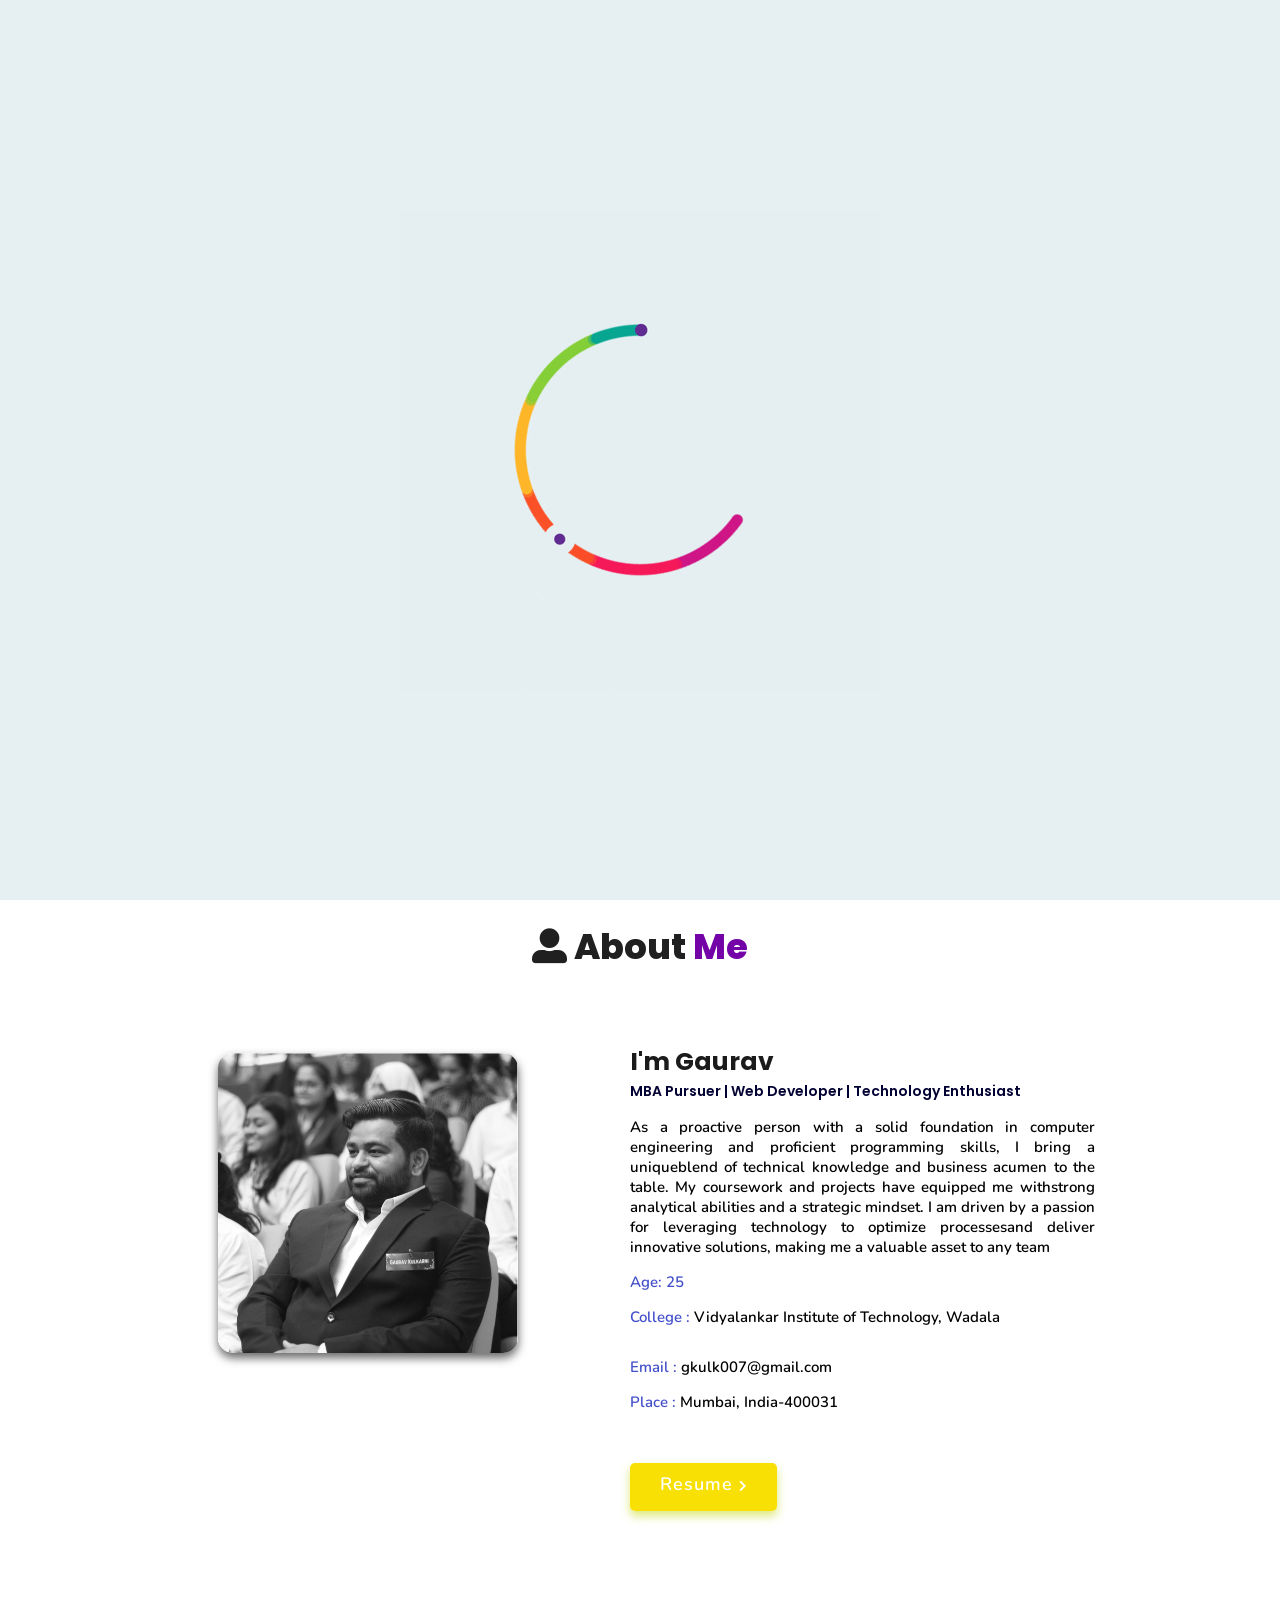
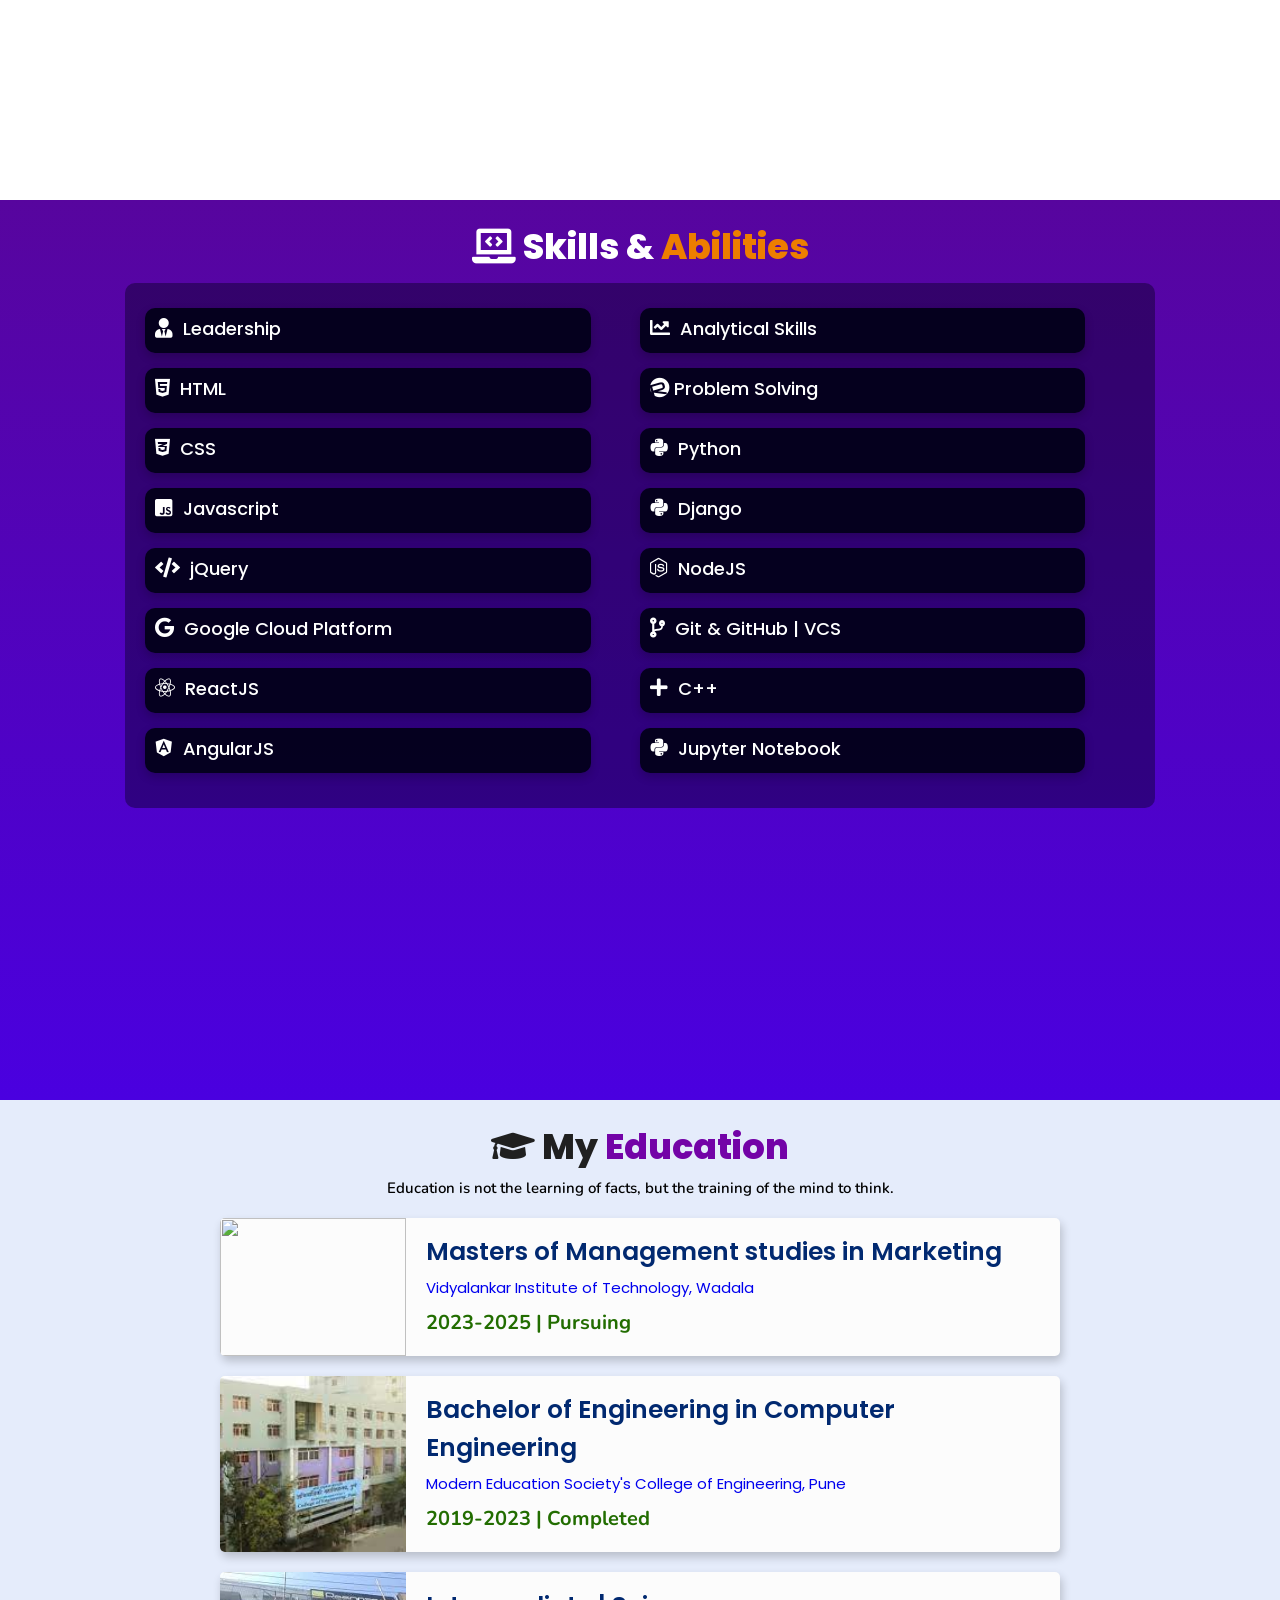
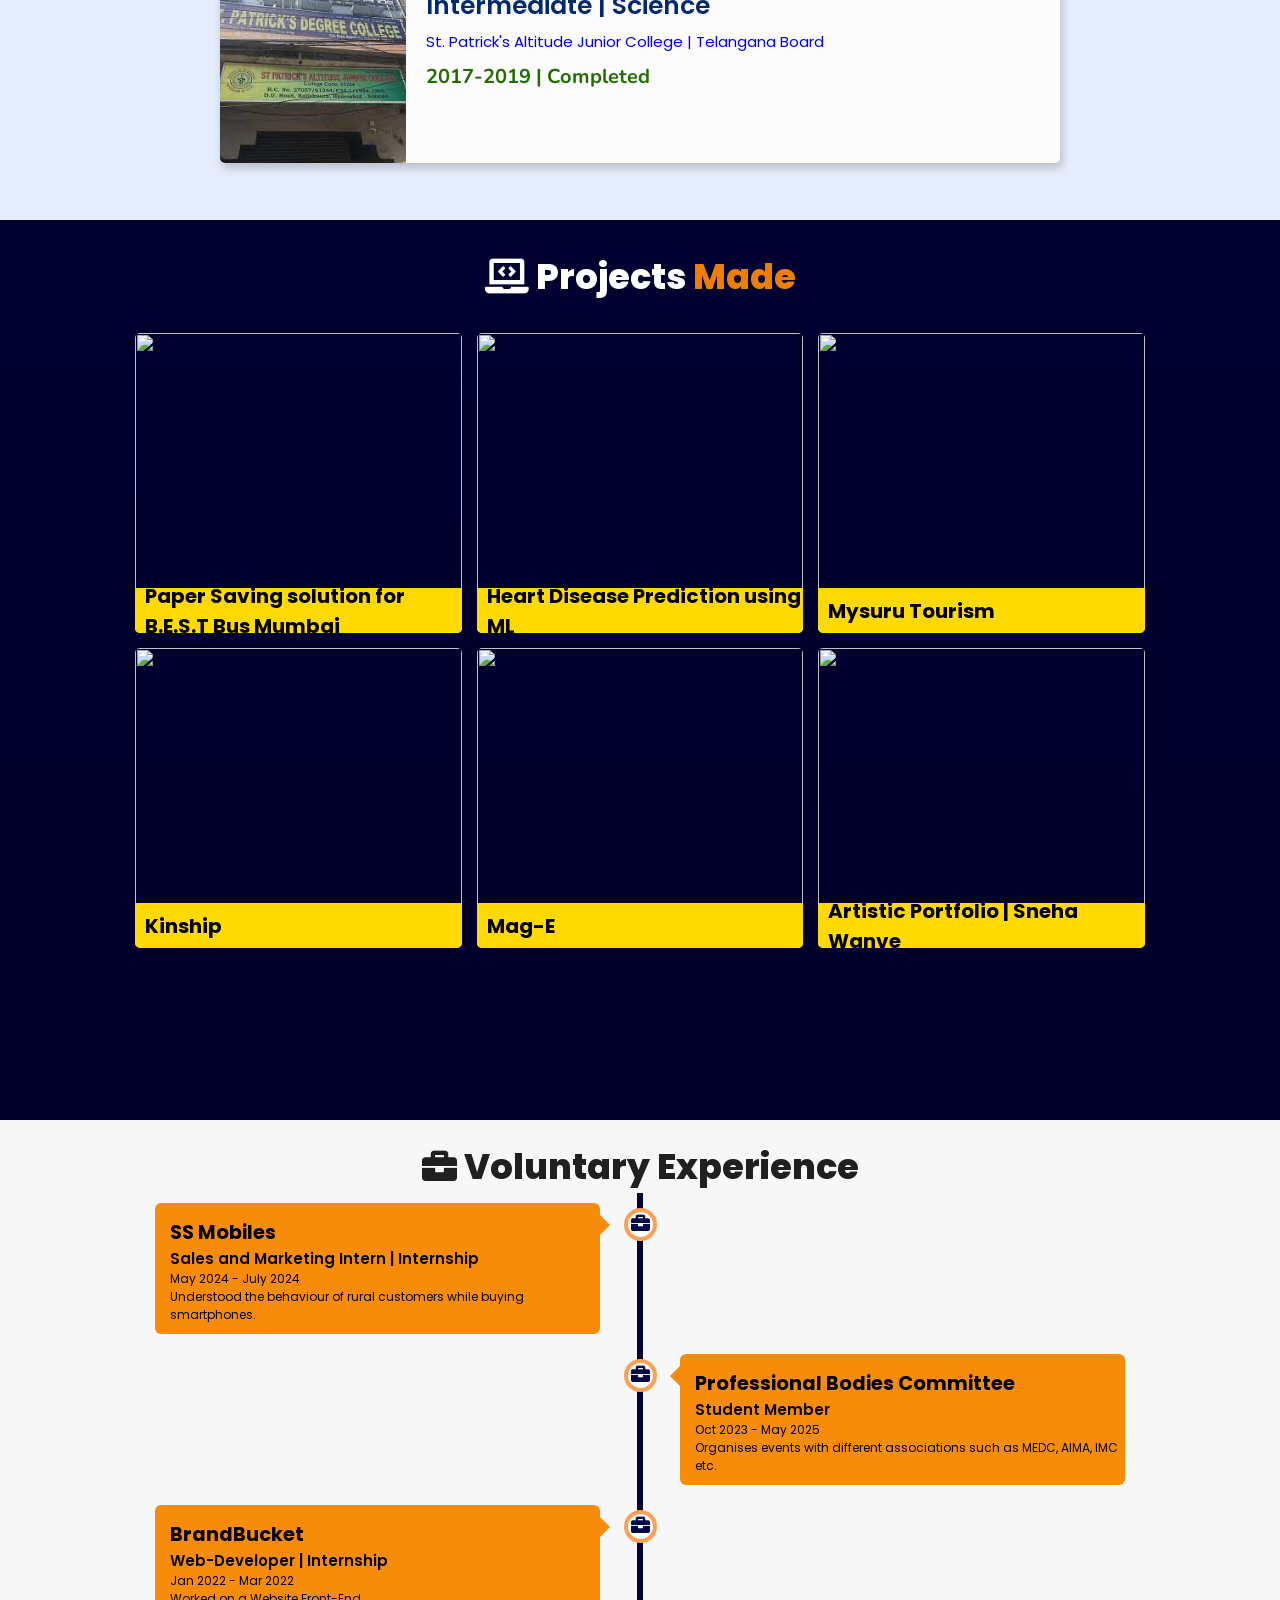
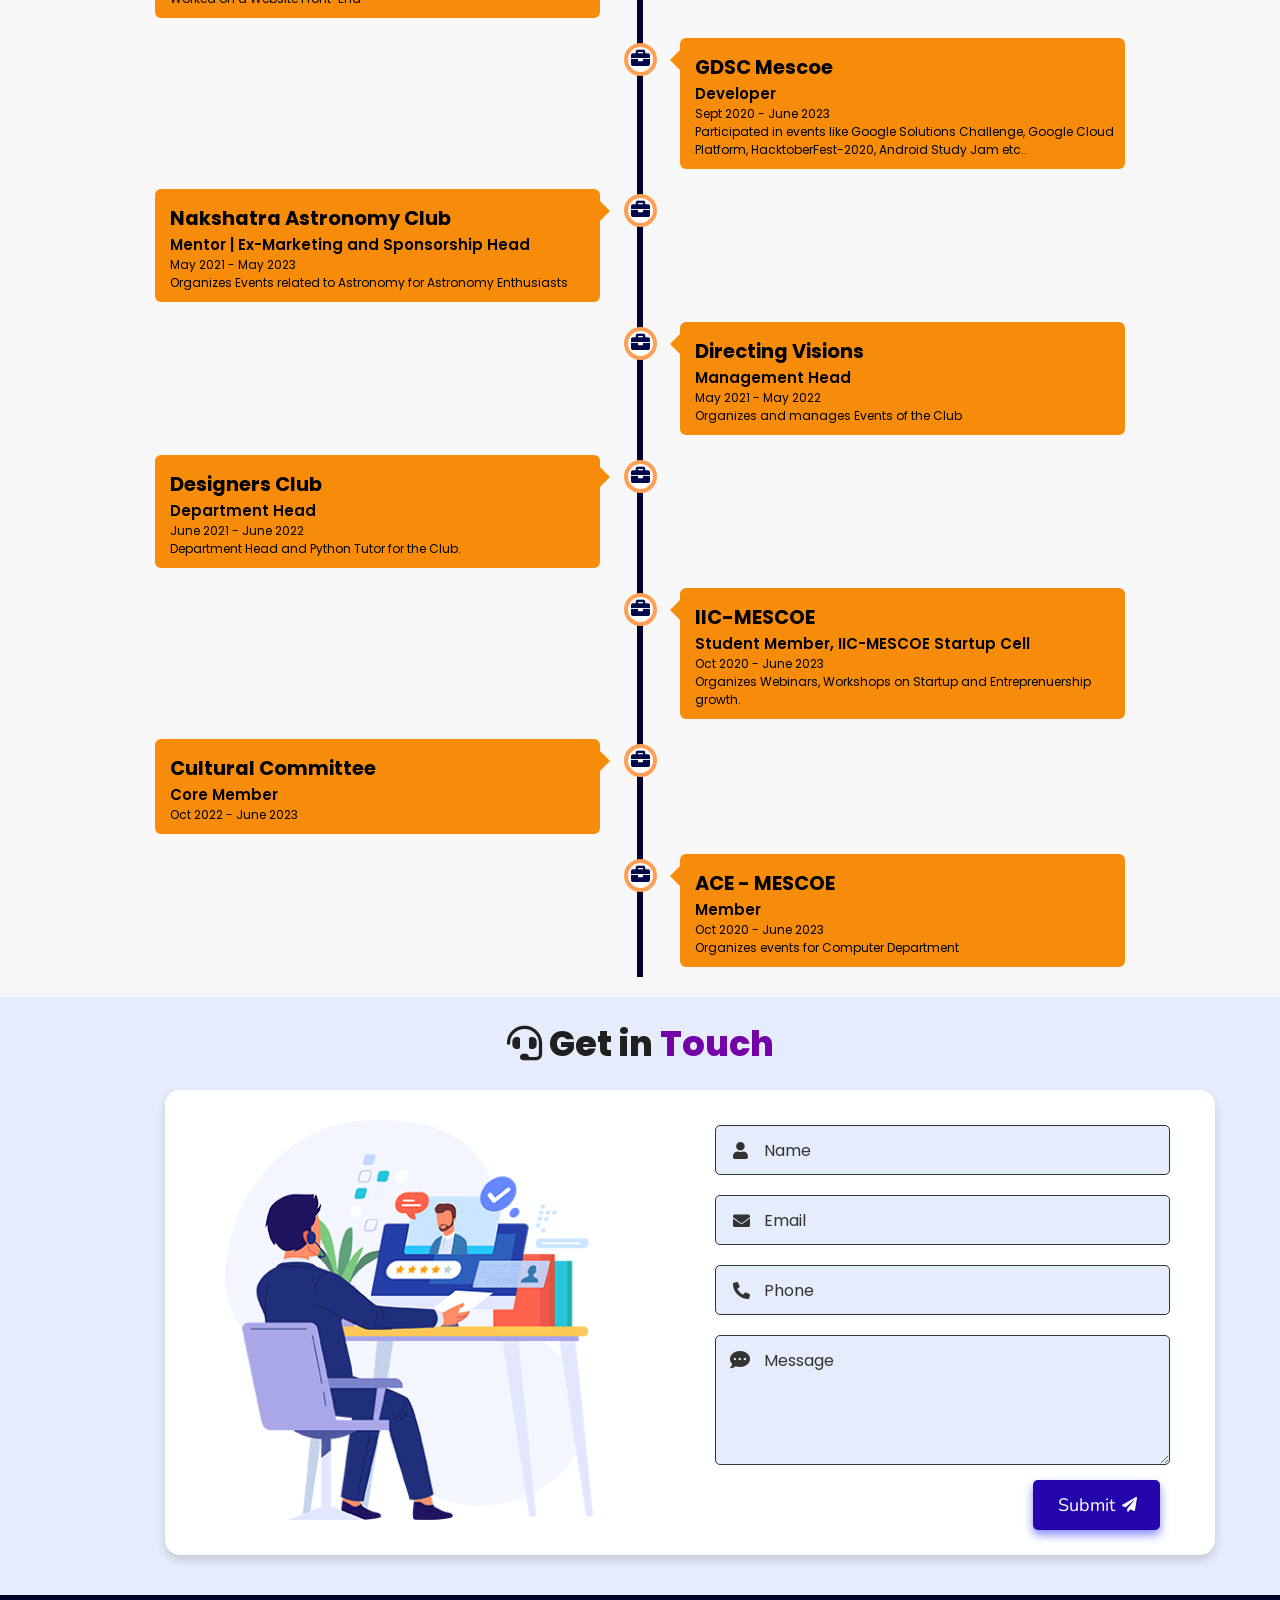
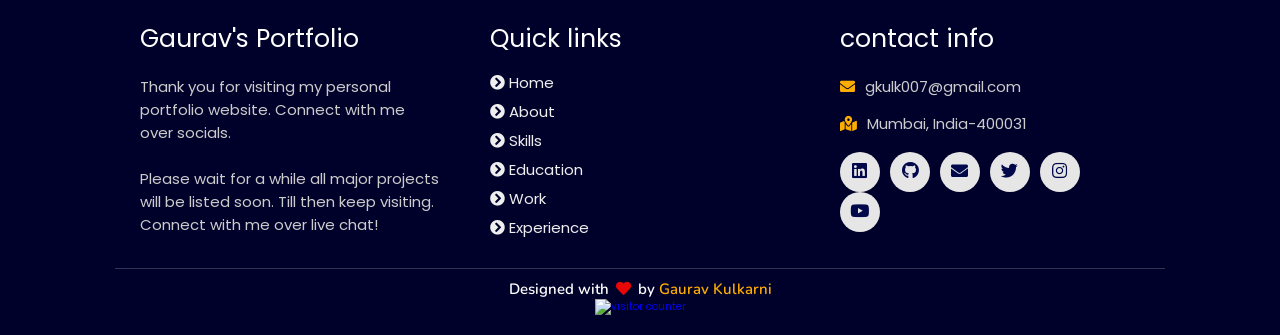
==== commit e6ba45fa: "Updated Projects and added counter" ====
--- a/index.html
+++ b/index.html
@@ -5,7 +5,7 @@
   <meta charset="UTF-8">
   <meta http-equiv="X-UA-Compatible" content="IE=edge">
   <meta name="viewport" content="width=device-width, initial-scale=1.0">
-  <meta name="keywords" content="Gaurav Kulkarni, portfolio Gaurav Kulkarni, Web Developer, portfolio website, Gaurav Kulkarni website, Founder Directing Visions" />
+  <meta name="keywords" content="Gaurav Kulkarni, portfolio Gaurav Kulkarni, Web Developer, portfolio website, Gaurav Kulkarni website, Gaurav Kulkarni VIT, Gaurav Kulkarni mescoe, Gaurav Kulkarni Parli, Founder Directing Visions" />
   <meta name="description" content="Welcome to Gaurav's Portfolio. Passionate Web Developer. Freelancer, Cloud Ethusiast." />
   <!-- Custom CSS -->
   <link rel="stylesheet" href="./assests/css/style.css">
@@ -124,7 +124,11 @@
     <div class="container">
       <div class="row">
         <div class="col">
-
+          <div class="bar">
+            <div class="info">
+              <i class="fas fa-user-tie"><span> Leadership</span></i>
+            </div>
+          </div>
           <div class="bar">
             <div class="info">
               <i class="fab fa-html5">
@@ -173,9 +177,22 @@
                 <span>AngularJS</span></i>
             </div>
           </div>
+
         </div>
 
         <div class="col">
+
+          <div class="bar">
+            <div class="info">
+              <i class="fas fa-chart-line"><span> Analytical Skills</span></i>
+            </div>
+          </div>
+
+          <div class="bar">
+            <div class="info">
+              <i class="fab fa-resolving"><span>Problem Solving</span></i>
+            </div>
+          </div>
 
           <div class="bar">
             <div class="info">
@@ -207,12 +224,13 @@
 
           <div class="bar">
             <div class="info">
-              <!-- <i class="fab fa-"> -->
                 <i class="fas fa-plus"><span> C++</span></i>
-                <!-- </i> -->
-            </div>
-          </div>
-
+            </div>
+          </div>
+
+          
+
+          
           <div class="bar">
             <div class="info">
               <i class="fab fa-python">
@@ -291,7 +309,42 @@
 
     <div class="box-container">
 
-
+      <div class="box tilt">
+        <img draggable="false" src="https://ik.imagekit.io/datap/Gk/Design%20thinking%20project_WBnthcxL7B.png?updatedAt=1731148452335" alt="" />
+        <div class="content">
+          <div class="tag">
+            <h3>Paper Saving solution for B.E.S.T Bus Mumbai</h3>
+          </div>
+          <div class="desc">
+            <p>
+              Proposed a Sustainable Perspective for Bu Ticketing Systems to minimize the waste of paper
+            </p>
+            <div class="btns">
+              <a href="https://youtu.be/tUJZiBdLy8I" class="btn" target="_blank"><i class="fas fa-eye"></i> View</a>
+            </div>
+          </div>
+        </div>
+      </div>
+
+      <div class="box tilt">
+        <img draggable="false" src="https://ik.imagekit.io/datap/Gk/BE%20Final%20Project%20Presentation_199cXNY6z3.png?updatedAt=1731149098455" alt="" />
+        <div class="content">
+          <div class="tag">
+            <h3>Heart Disease Prediction using ML</h3>
+          </div>
+          <div class="desc">
+            <p>
+              Created an effective model of Heart Disease Prediction using various wrapper methods and machine learning algorithms.
+            </p>
+            <div class="btns">
+              <a href="https://mescoeorg-my.sharepoint.com/:p:/g/personal/gaurav_kulkarni_mescoeorg_onmicrosoft_com/ERQLVl_9cNVEgkxxMz29Vg4BJlJ6Q21ooITo1_WBvbu3eA?e=USsAAW" class="btn" target="_blank"><i class="fas fa-eye"></i> View</a>
+              <!-- <a href="https://github.com/Developer-Students-Clubs-MESCOE/Mysuru-Tourism-H-WOW" class="btn" target="_blank"><i class="fas fa-code"></i> Code</a> -->
+            </div>
+          </div>
+        </div>
+      </div>
+
+    
 
 
       <div class="box tilt">
@@ -321,6 +374,7 @@
           <div class="desc">
             <p>An attempt to crack Google solutions Challenge 2020</p>
             <div class="btns">
+              <a href="https://youtu.be/o1Vz6YmGo-Y" class="btn" target="_blank"><i class="fas fa-eye"></i> View</a>
               <a href="https://github.com/priyankapiba/Solution-Challenge" class="btn" target="_blank">Code <i class="fas fa-code"></i></a>
             </div>
           </div>
@@ -346,7 +400,7 @@
 
 
 
-      <div class="box tilt">
+      <!-- <div class="box tilt">
         <img draggable="false" src="https://ik.imagekit.io/datap/Gk/portfolio_Y9yDPsYK8q.png?updatedAt=1632069714077" alt="" />
         <div class="content">
           <div class="tag">
@@ -360,7 +414,7 @@
             </div>
           </div>
         </div>
-      </div>
+      </div> -->
 
 
 
@@ -379,7 +433,7 @@
         </div>
       </div>
 
-      <div class="box tilt">
+      <!-- <div class="box tilt">
         <img draggable="false" src="https://ik.imagekit.io/datap/Gk/vaibhav_YudQLdz3qp.png?updatedAt=1632070198649" alt="" />
         <div class="content">
           <div class="tag">
@@ -392,7 +446,7 @@
             </div>
           </div>
         </div>
-      </div>
+      </div> -->
 
 
   </section>
@@ -404,6 +458,34 @@
     <h2 class="heading"><i class="fas fa-briefcase"></i> Voluntary Experience </h2>
 
     <div class="timeline">
+
+      <div class="container left">
+        <div class="content">
+          <div class="tag">
+            <h2>SS Mobiles</h2>
+          </div>
+          <div class="desc">
+            <h3>Sales and Marketing Intern | Internship</h3>
+            <p>May 2024 - July 2024</p>
+            <p>Understood the behaviour of rural customers while buying smartphones.
+            </p>
+          </div>
+        </div>
+      </div>
+
+      <div class="container right">
+        <div class="content">
+          <div class="tag">
+            <h2>Professional Bodies Committee</h2>
+          </div>
+          <div class="desc">
+            <h3>Student Member</h3>
+            <p>Oct 2023 - May 2025</p>
+            <p>Organises events with different associations such as MEDC, AIMA, IMC etc.
+            </p>
+          </div>
+        </div>
+      </div>
 
       <div class="container left">
         <div class="content">
@@ -597,6 +679,11 @@
     </div>
 
     <h1 class="credit">Designed with <i class="fa fa-heart pulse"></i> by <a href="https://www.linkedin.com/in/gkulk007/"> Gaurav Kulkarni</a></h1>
+    <!-- Start of CuterCounter Code -->
+    <div style="text-align: center;">
+      <a style="text-align: center;" href="#" target="_blank"><img src="https://www.cutercounter.com/hits.php?id=hxqkpfa&nd=7&style=16" border="0" alt="visitor counter"></a>
+    </div>
+<!-- End of CuterCounter Code -->
 
   </section>
   <!-- footer section ends -->
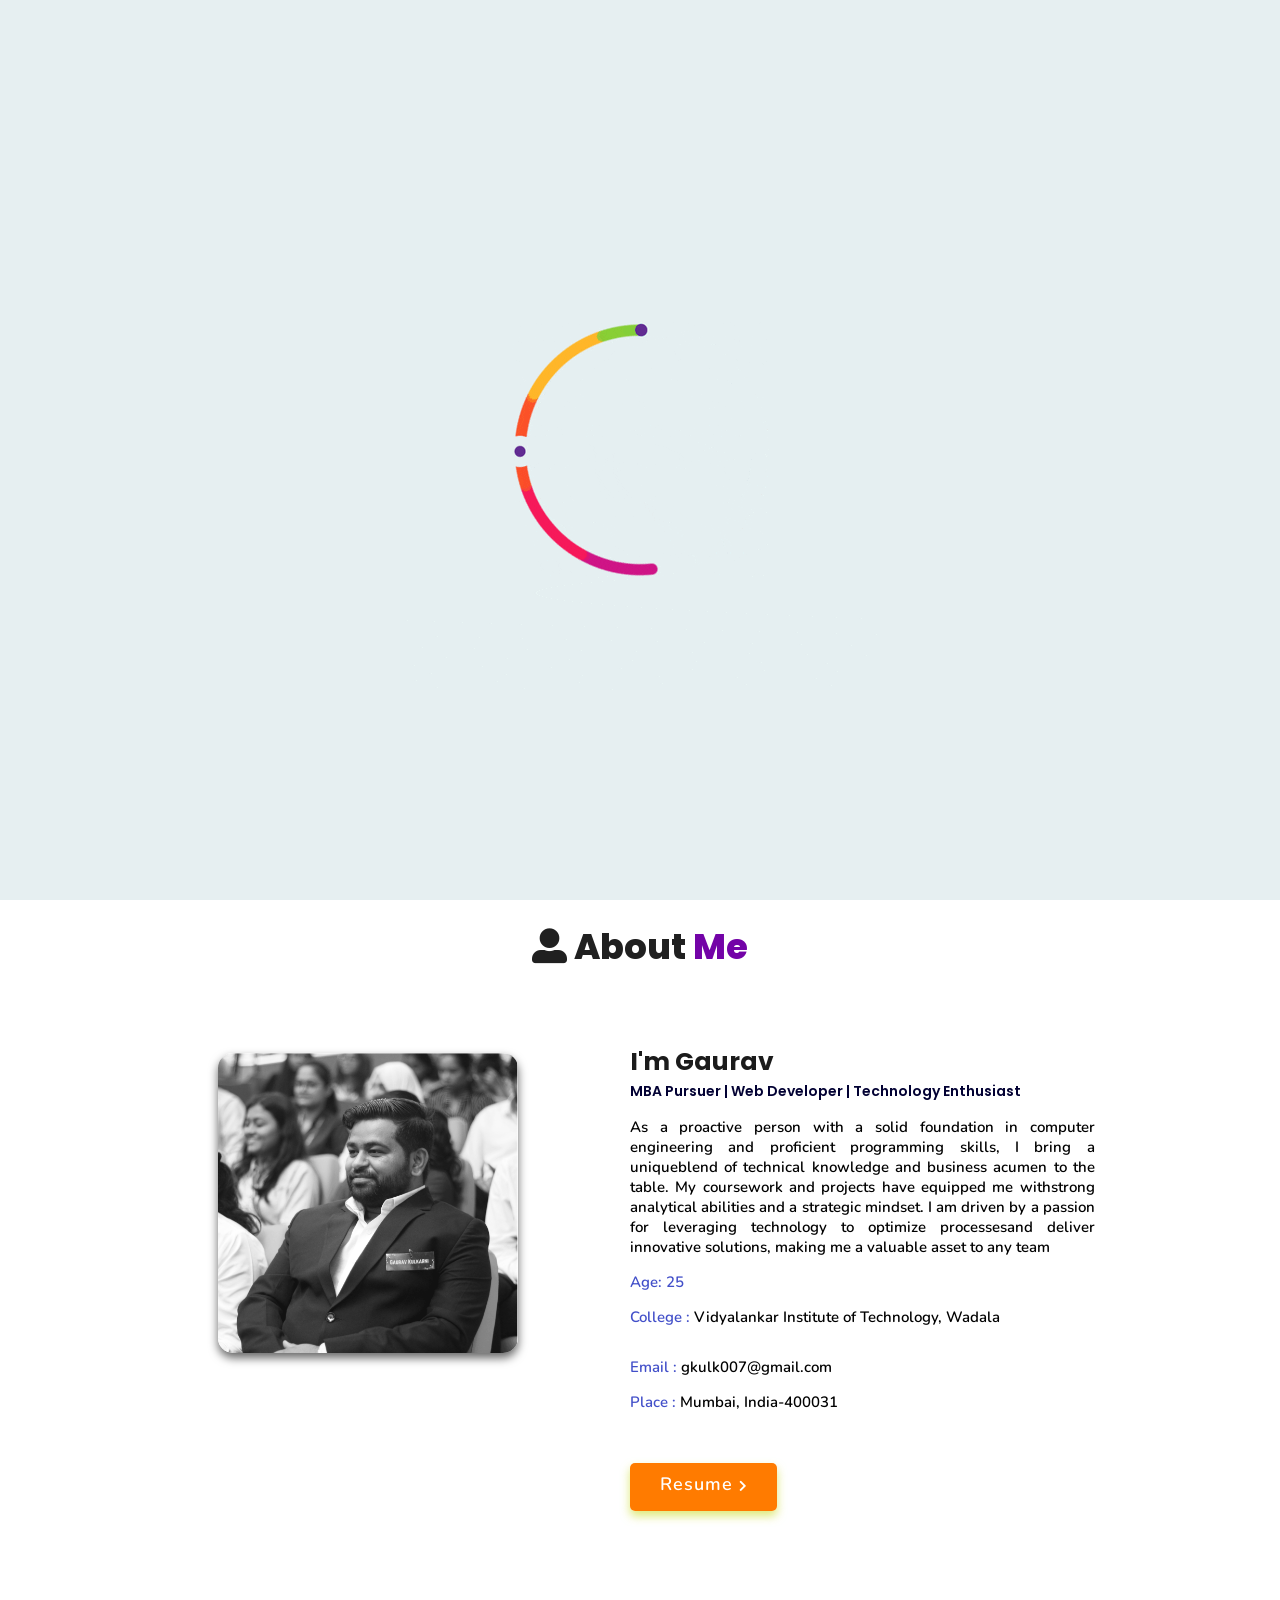
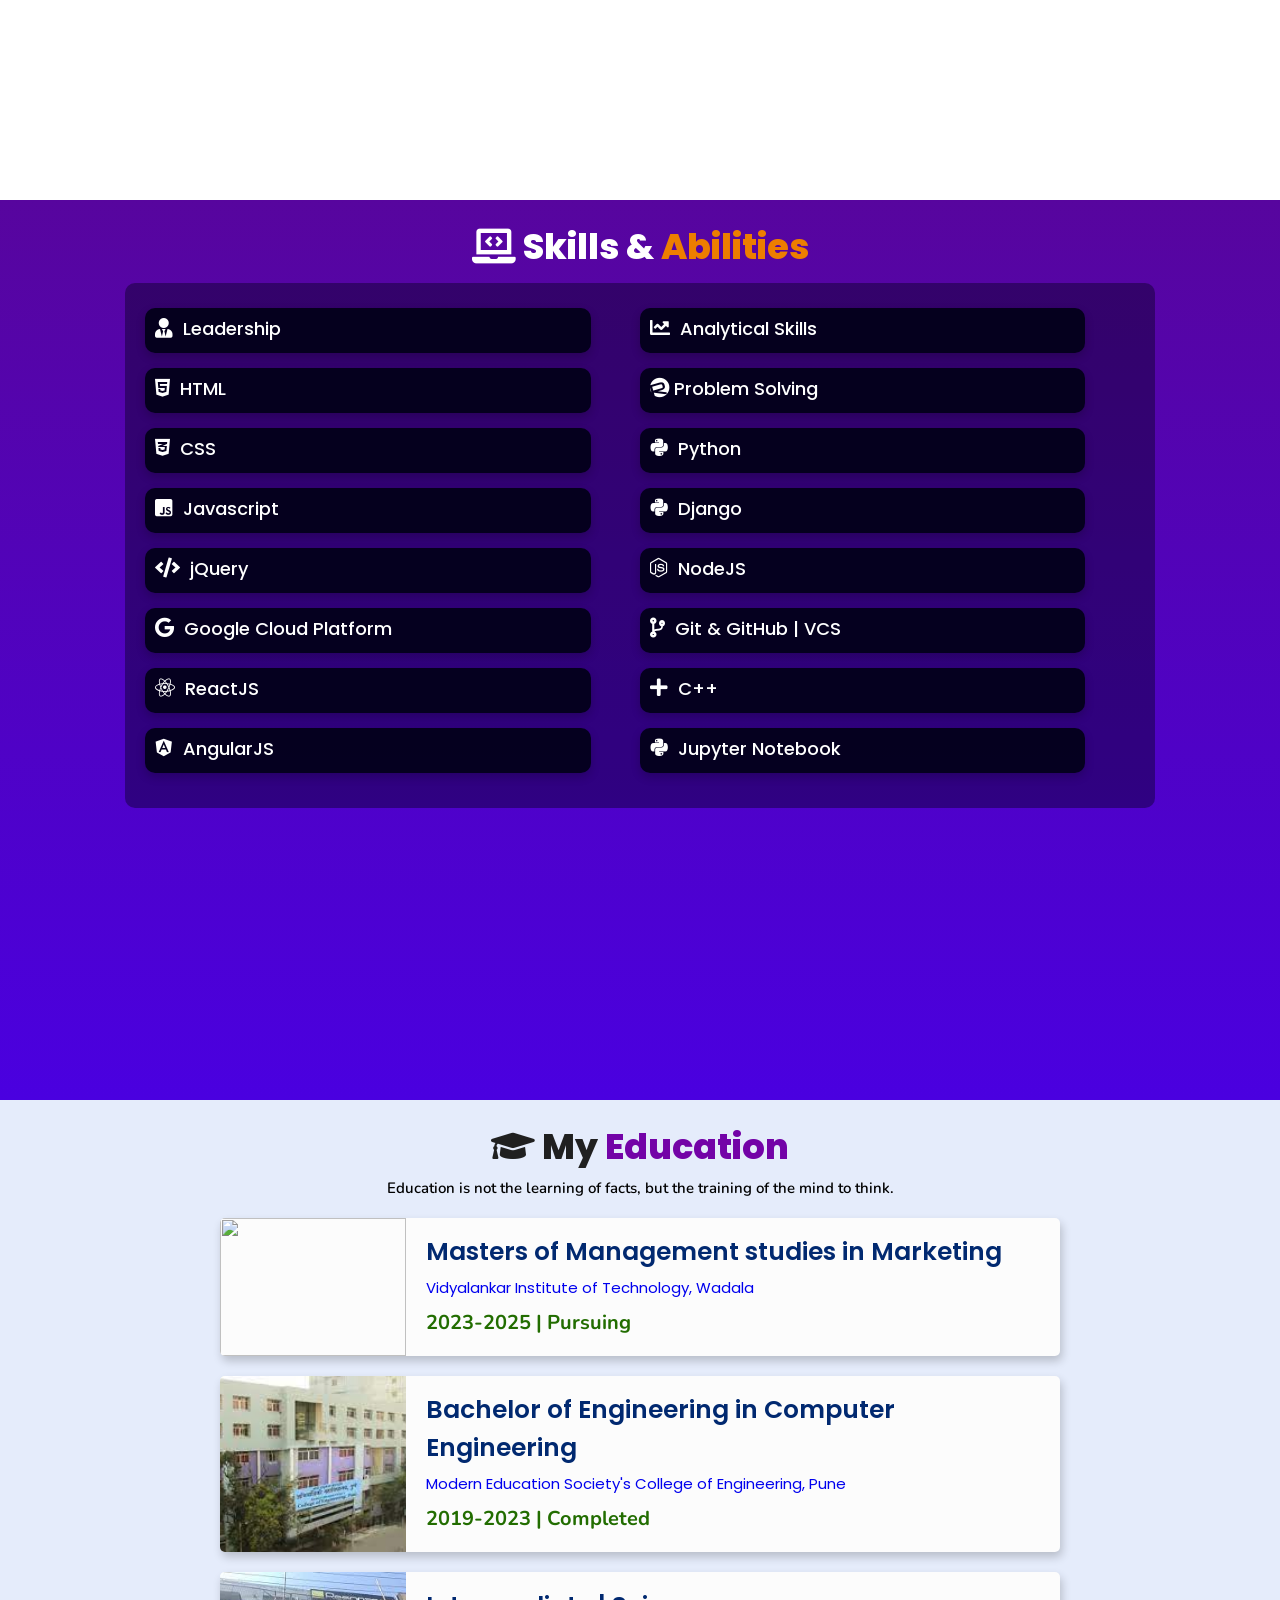
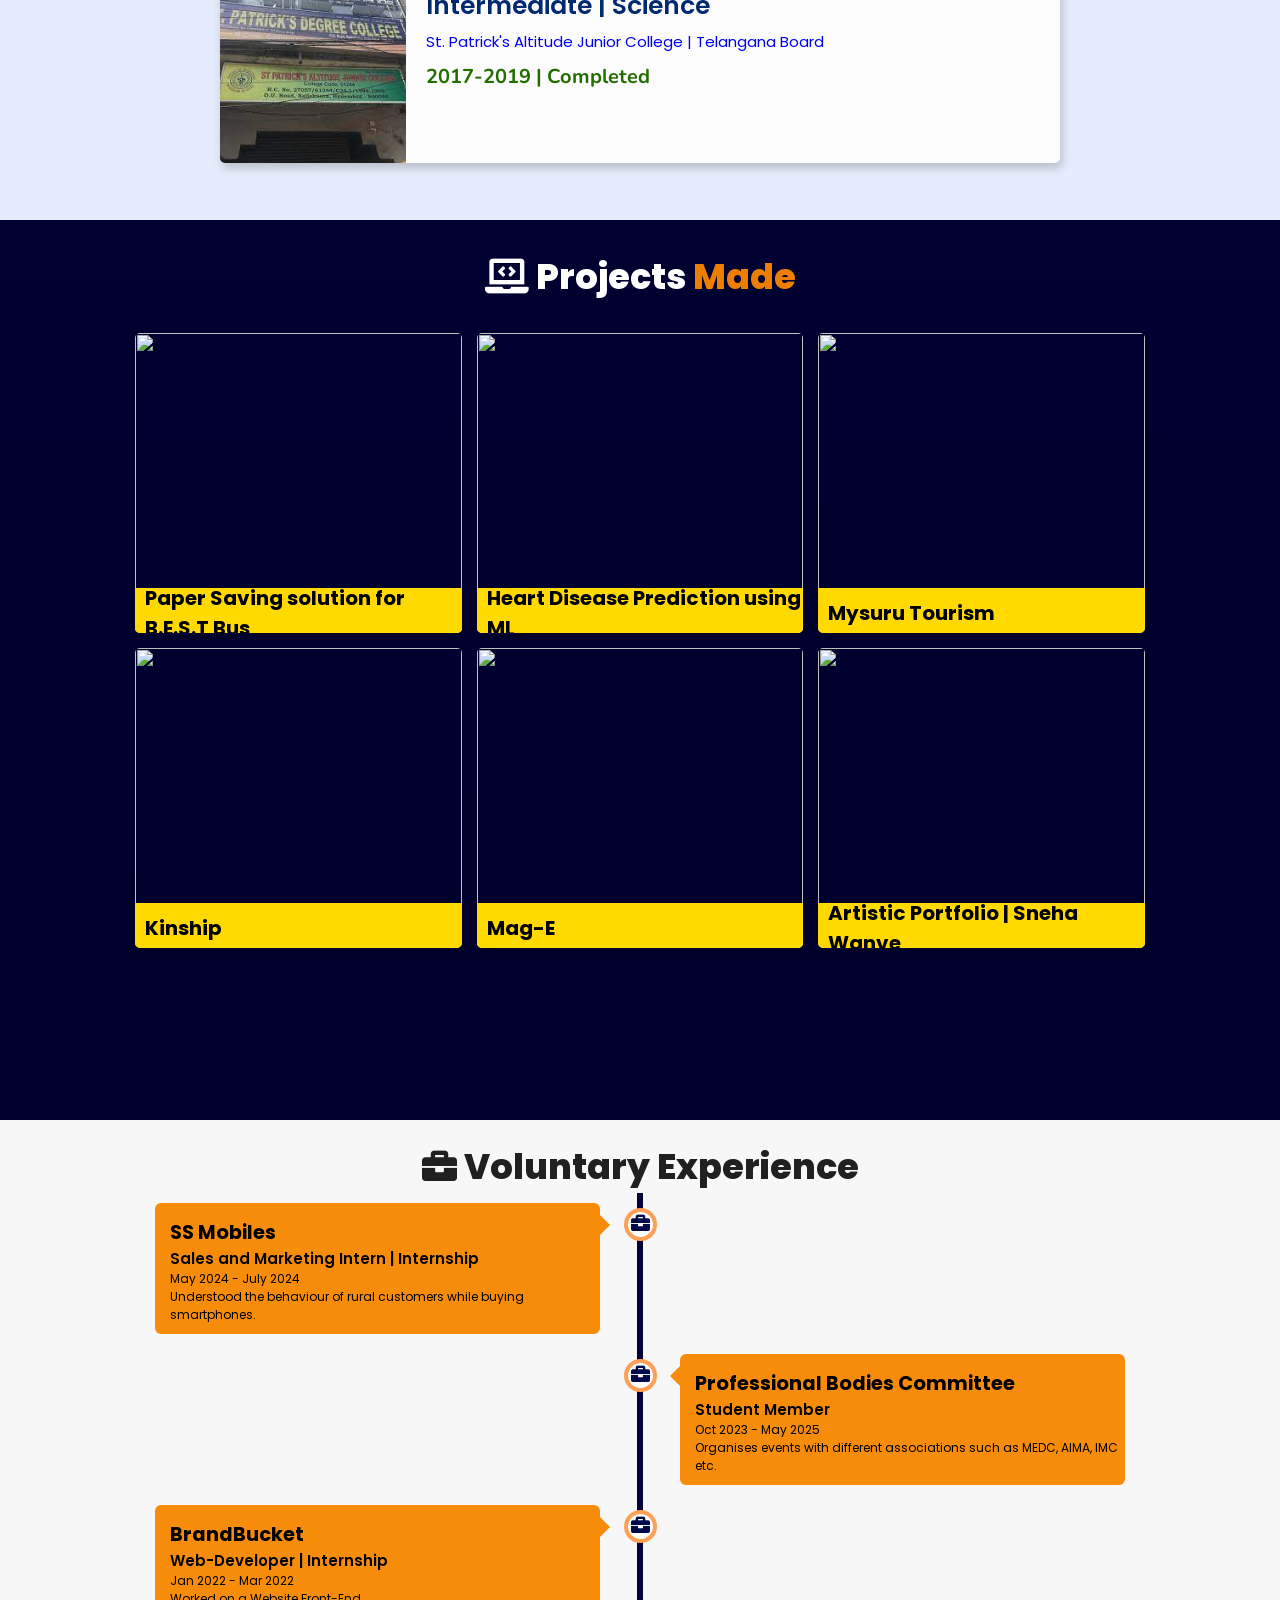
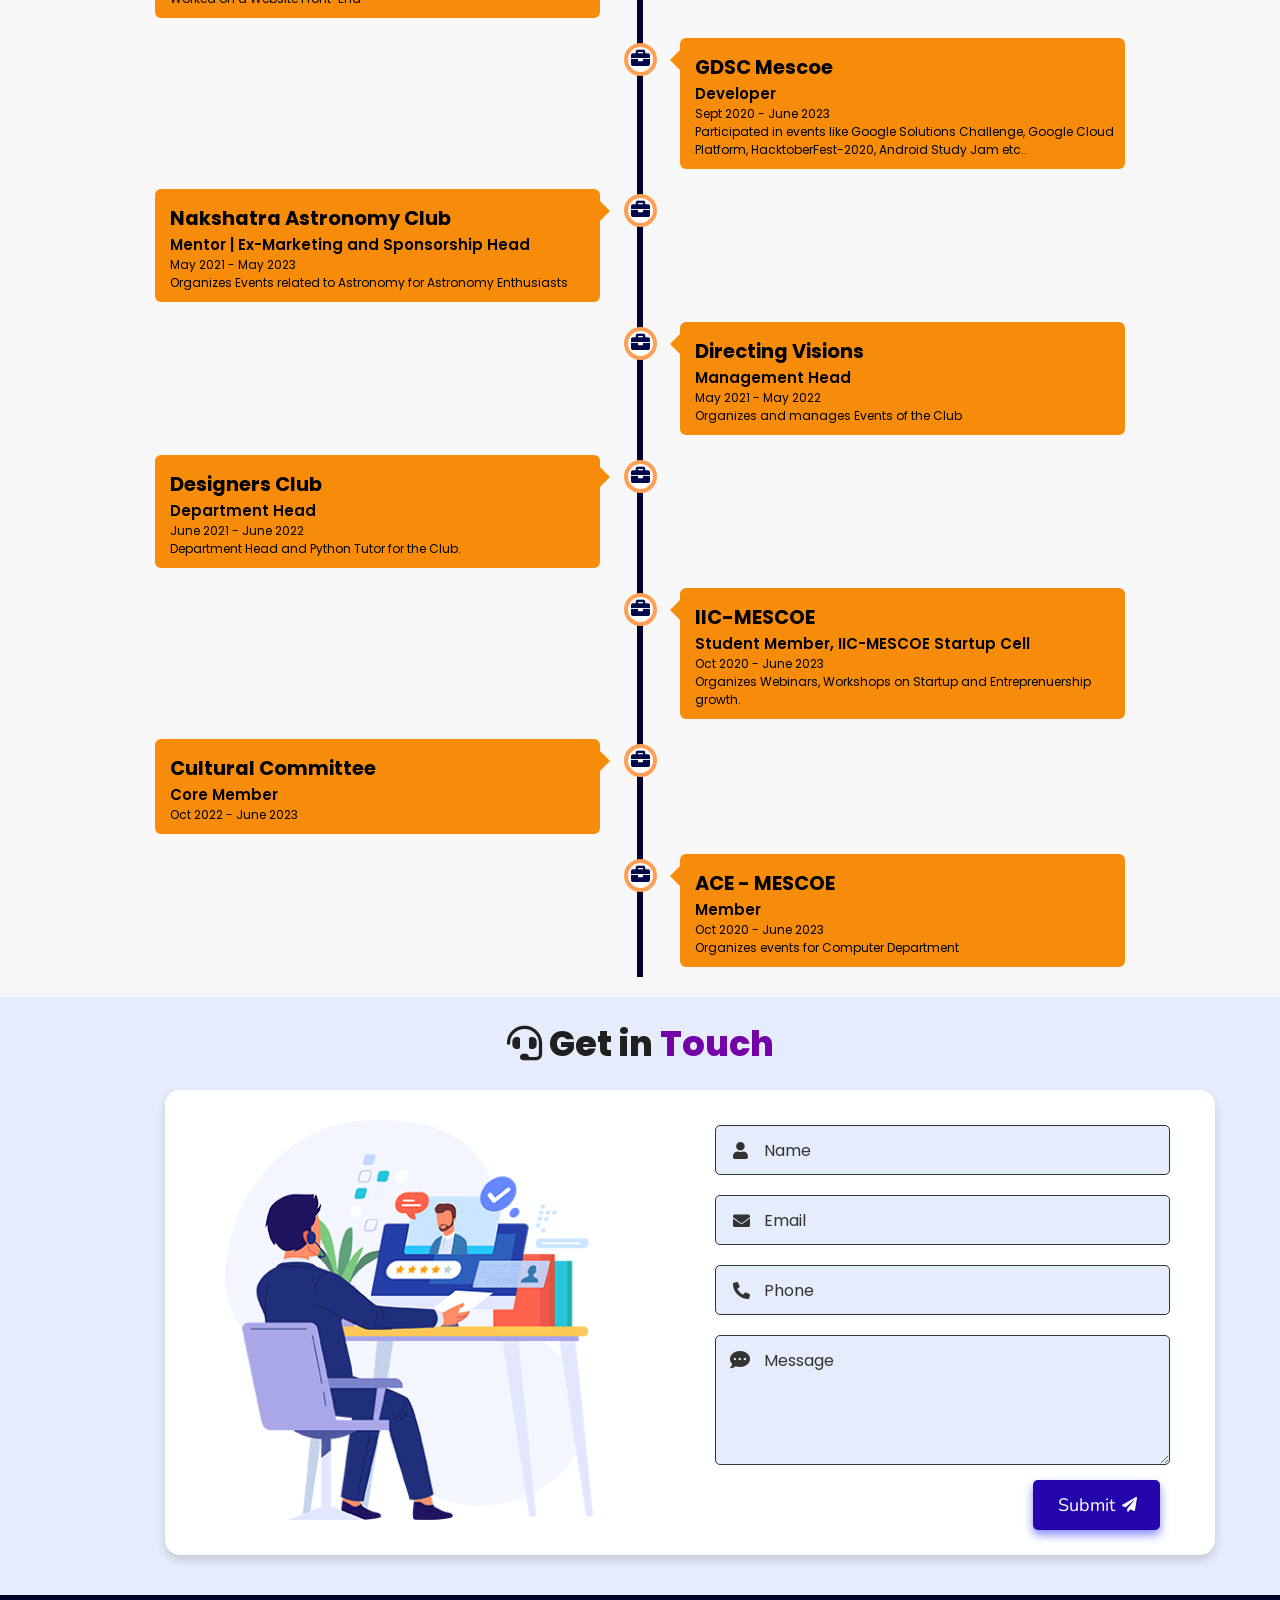
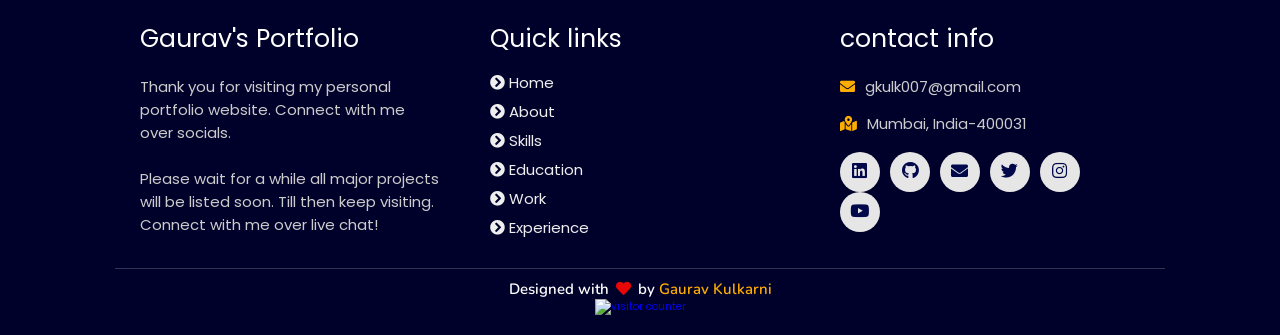
==== commit f8453a5d: "Updated buttons" ====
--- a/index.html
+++ b/index.html
@@ -313,11 +313,11 @@
         <img draggable="false" src="https://ik.imagekit.io/datap/Gk/Design%20thinking%20project_WBnthcxL7B.png?updatedAt=1731148452335" alt="" />
         <div class="content">
           <div class="tag">
-            <h3>Paper Saving solution for B.E.S.T Bus Mumbai</h3>
+            <h3>Paper Saving solution for B.E.S.T Bus</h3>
           </div>
           <div class="desc">
             <p>
-              Proposed a Sustainable Perspective for Bu Ticketing Systems to minimize the waste of paper
+              Proposed a Sustainable Perspective for Bus Ticketing Systems to minimize the waste of paper
             </p>
             <div class="btns">
               <a href="https://youtu.be/tUJZiBdLy8I" class="btn" target="_blank"><i class="fas fa-eye"></i> View</a>
--- a/assests/css/style.css
+++ b/assests/css/style.css
@@ -477,7 +477,7 @@
   border-radius: .5em;
   transition: 0.3s;
   color: #fff;
-  background: #f8e004;
+  background: #ff7b00;
   box-shadow: 0px 5px 10px rgba(200, 219, 30, 0.6);
   font-family: 'Nunito', sans-serif;
 }
@@ -888,7 +888,7 @@
   flex-direction: row;
   justify-content: space-between;
   align-items: center;
-  height: 4.5rem;
+  height: 5rem;
   width: 100%;
   padding-left: 1rem;
   background: #ffd900;
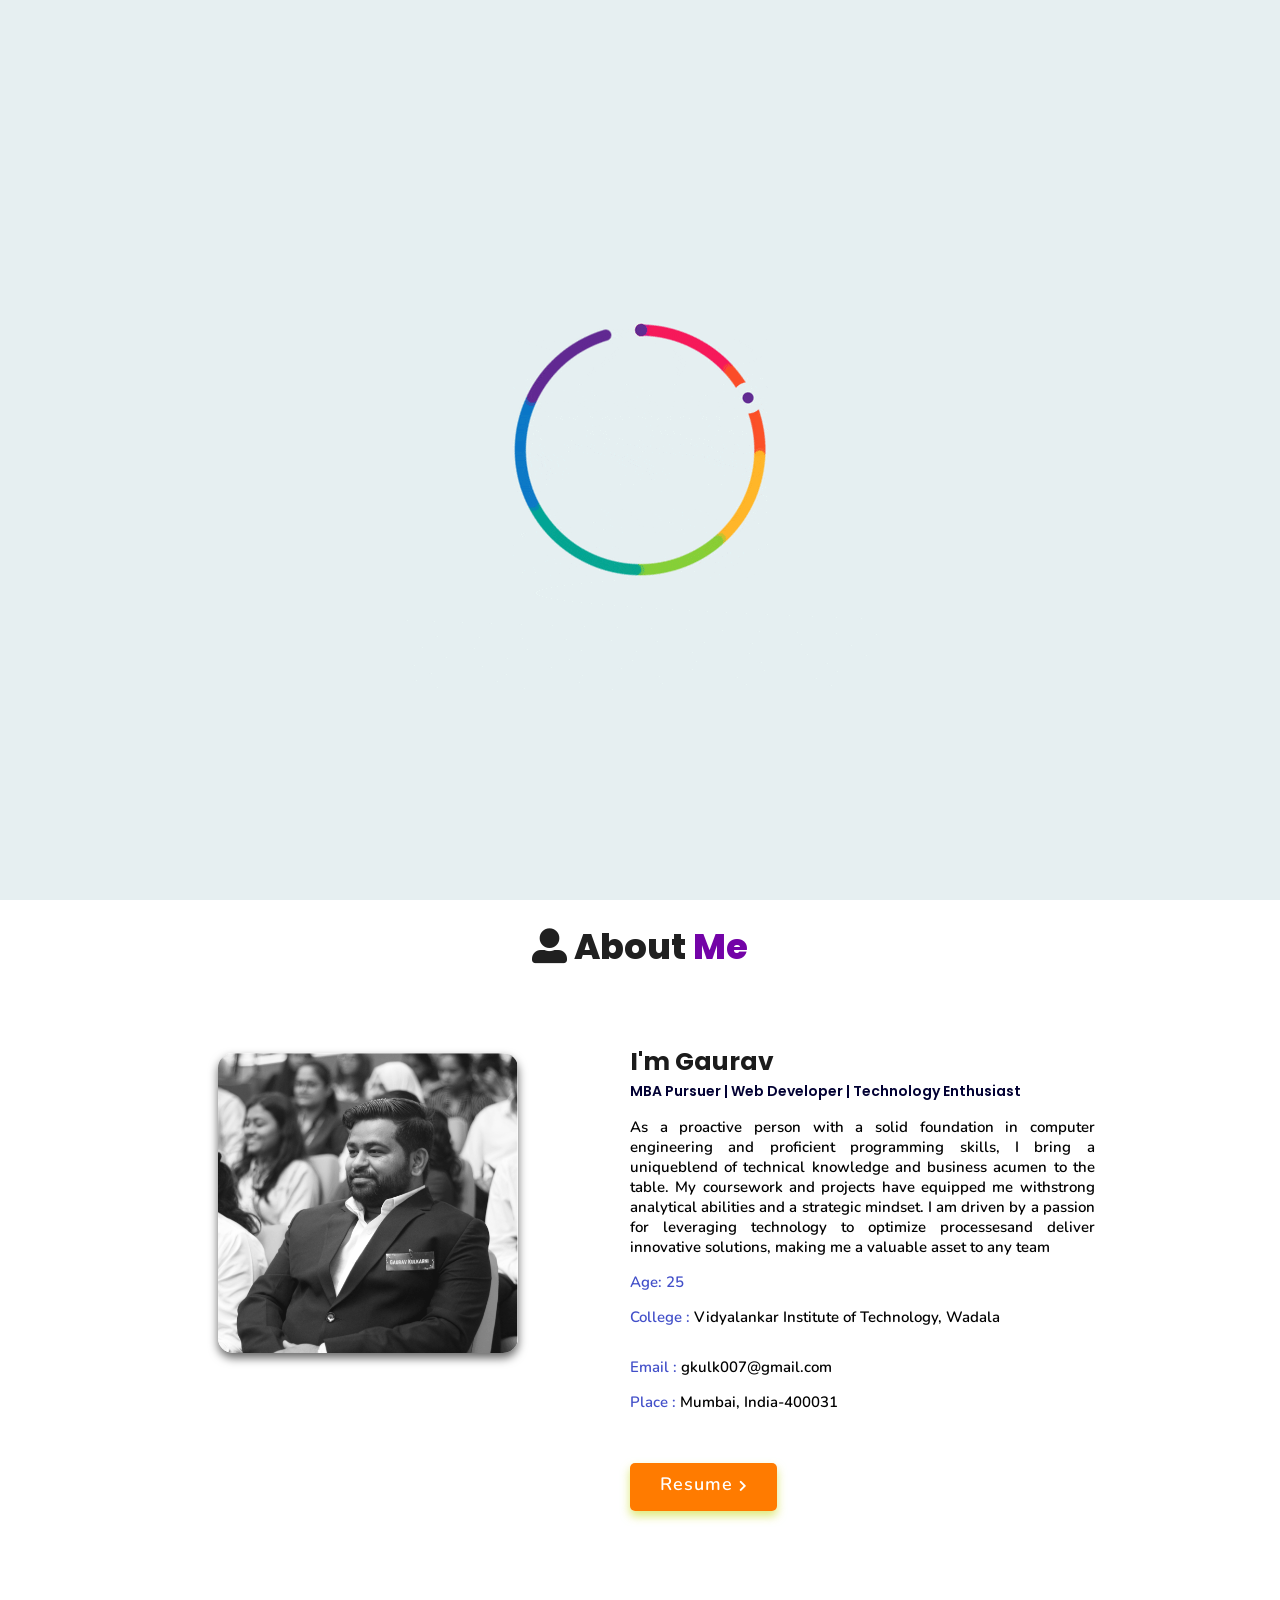
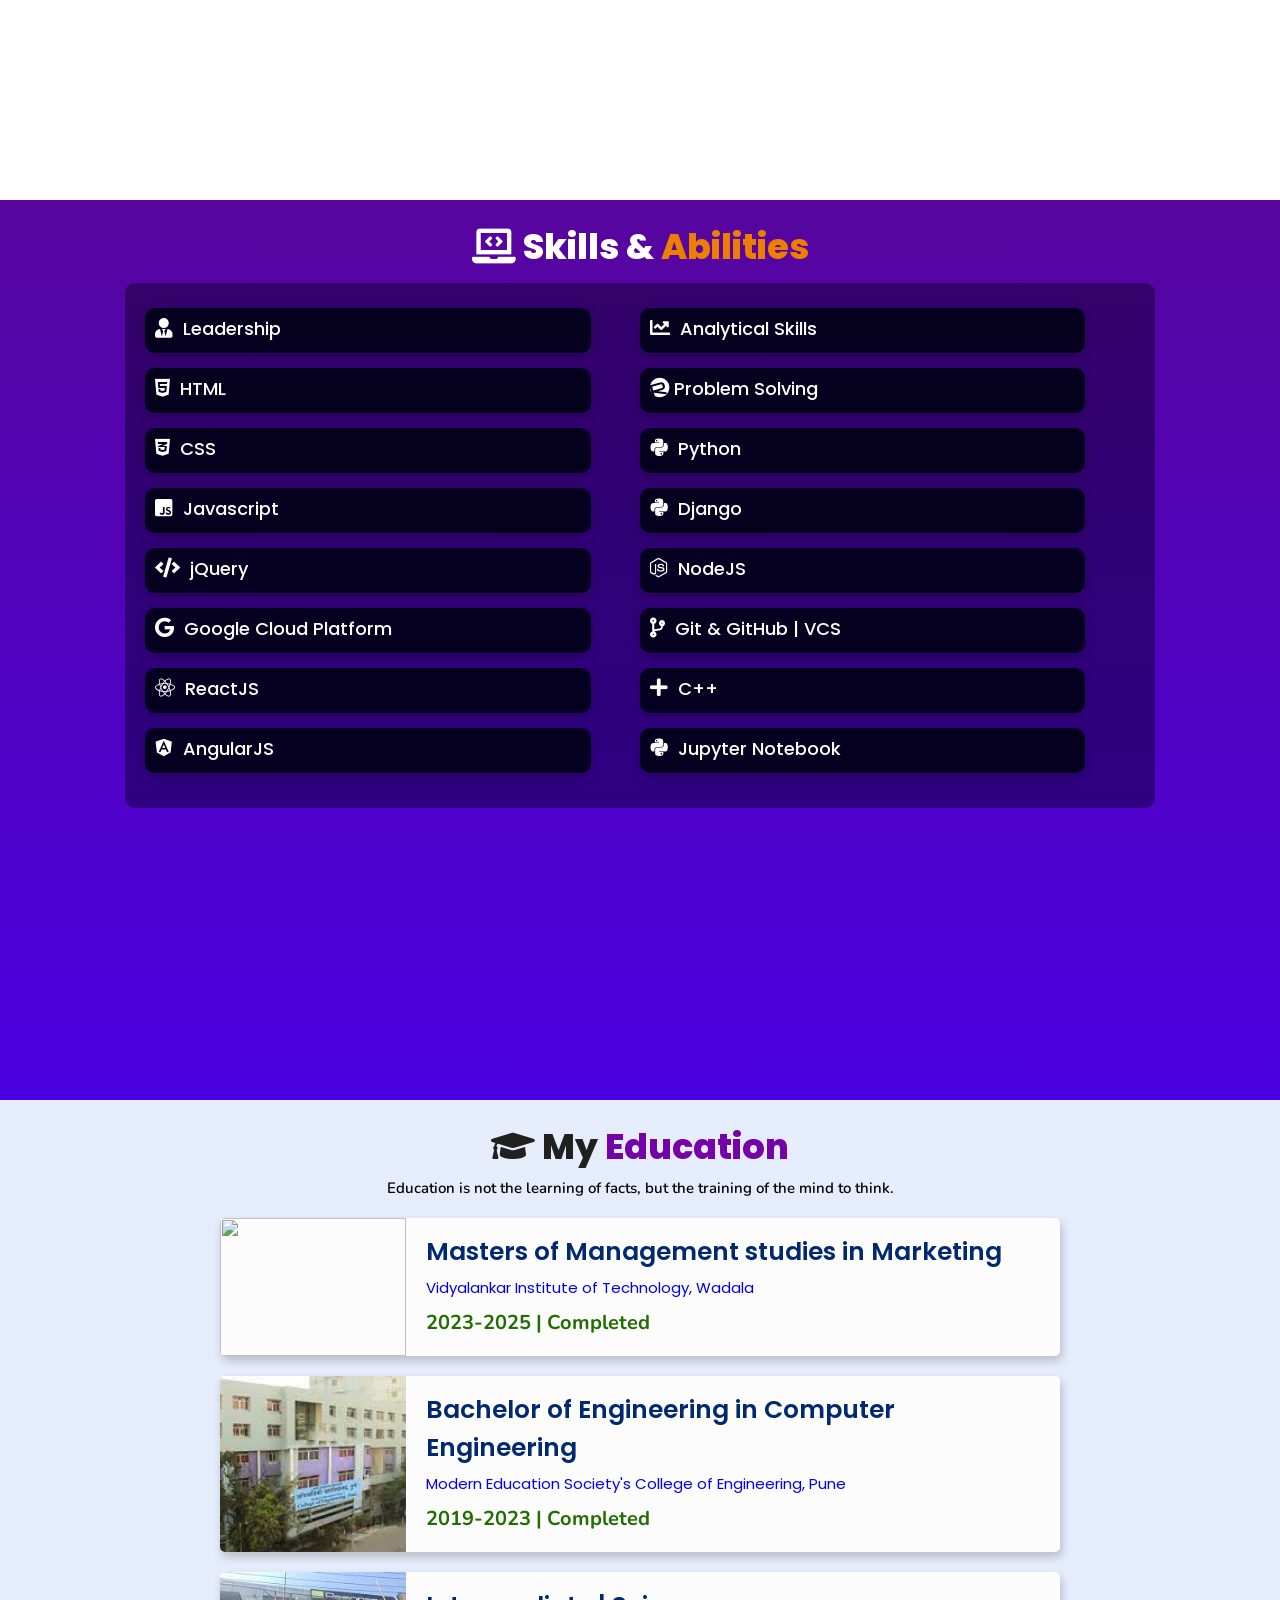
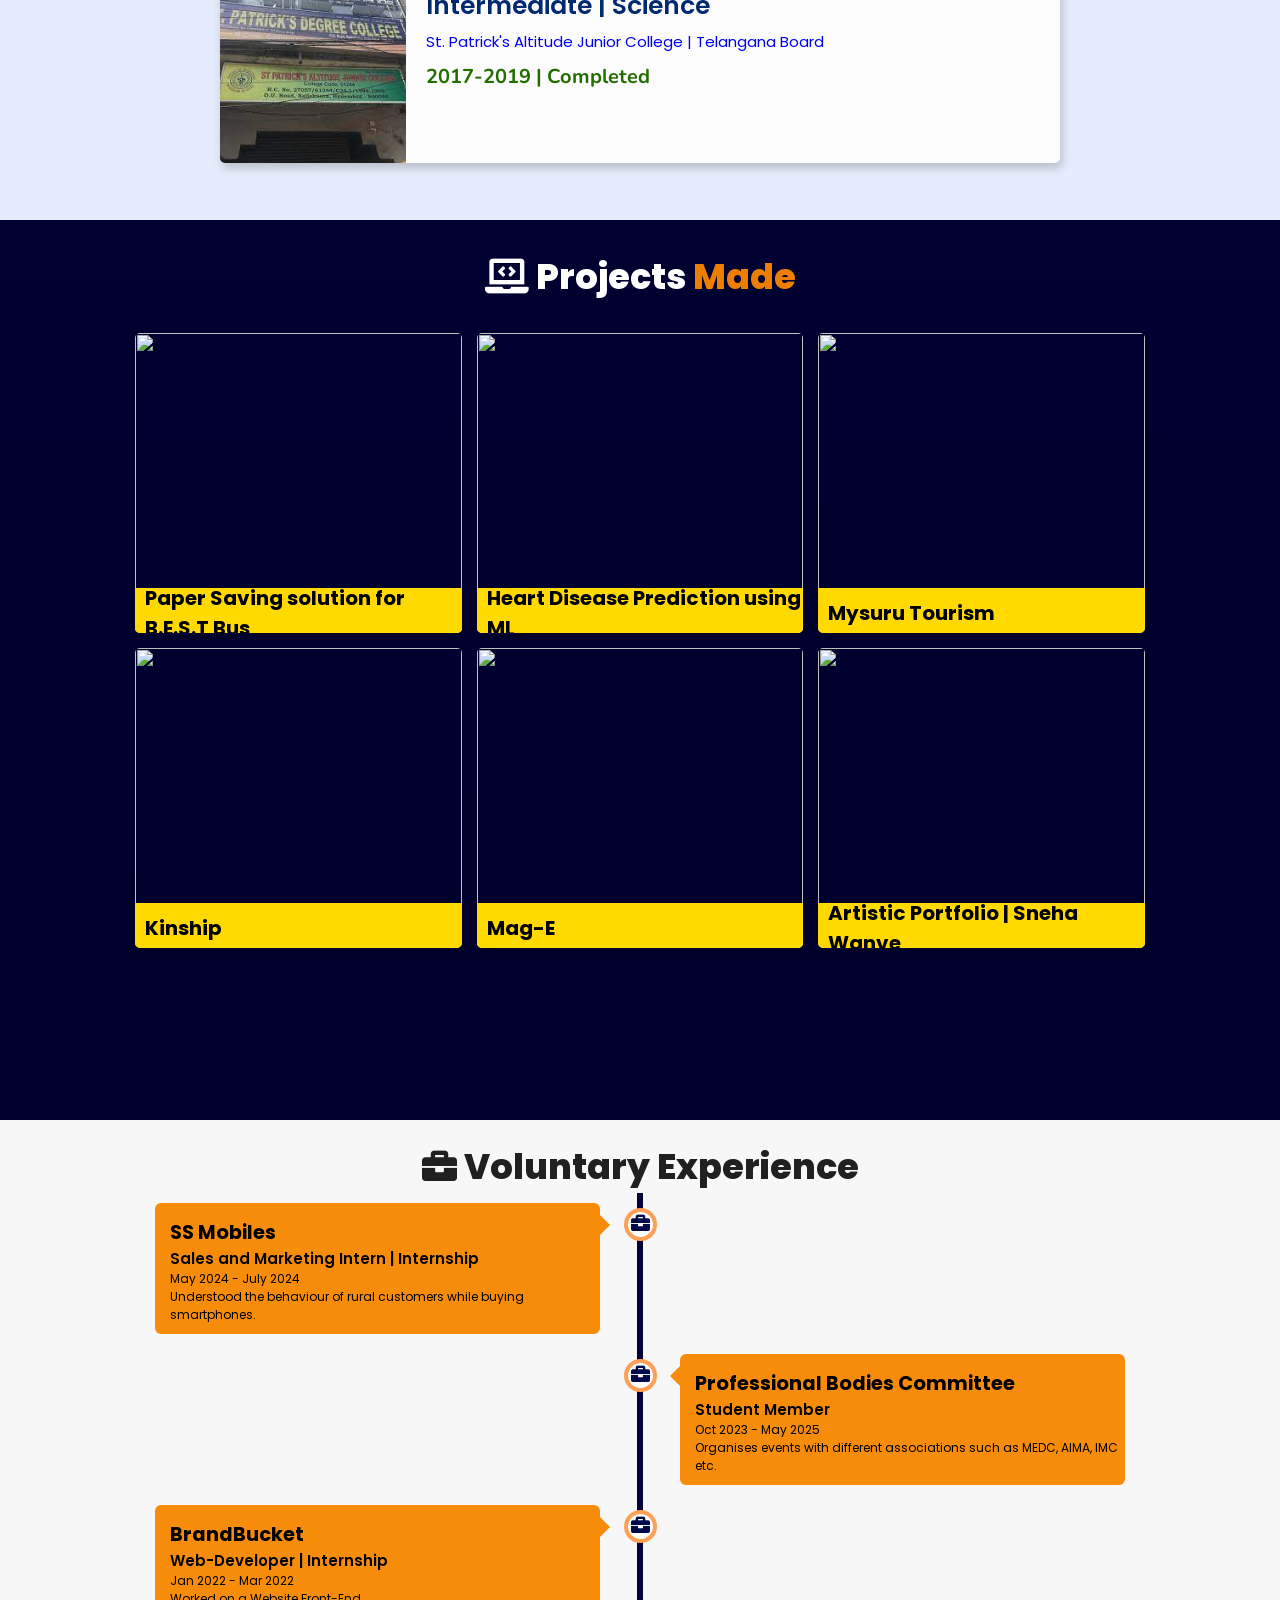
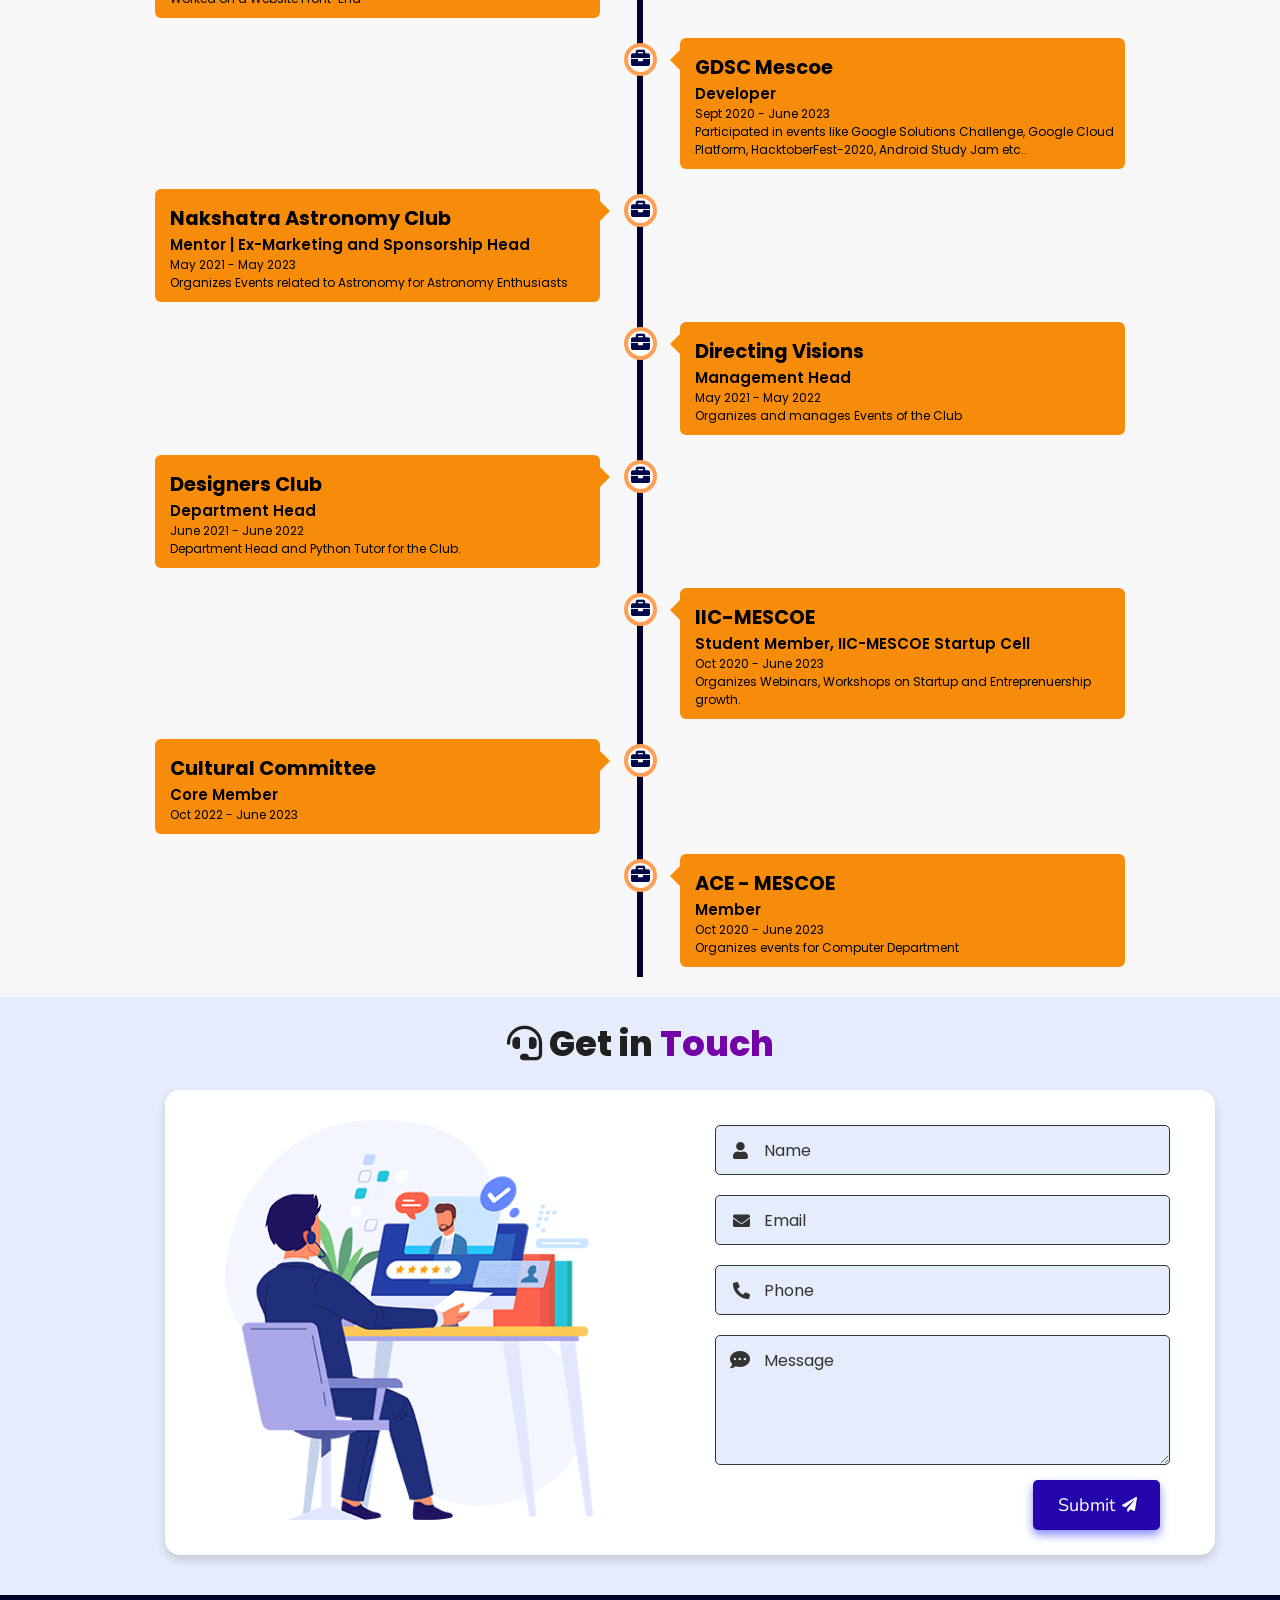
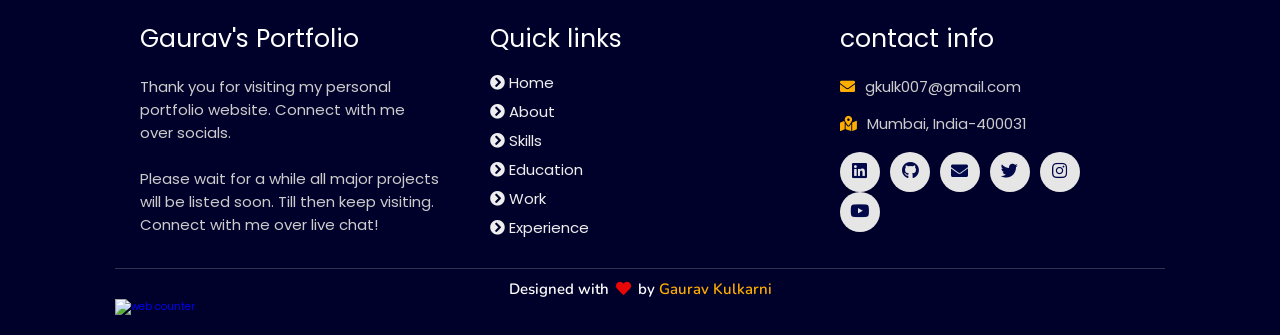
==== commit fafcfa3b: "updated PG" ====
--- a/index.html
+++ b/index.html
@@ -262,7 +262,7 @@
         <div class="content">
           <h3>Masters of Management studies in Marketing</h3>
           <p>Vidyalankar Institute of Technology, Wadala</p>
-          <h4>2023-2025 | Pursuing</h4>
+          <h4>2023-2025 | Completed</h4>
           </a>
         </div>
       </div>
@@ -679,11 +679,8 @@
     </div>
 
     <h1 class="credit">Designed with <i class="fa fa-heart pulse"></i> by <a href="https://www.linkedin.com/in/gkulk007/"> Gaurav Kulkarni</a></h1>
-    <!-- Start of CuterCounter Code -->
-    <div style="text-align: center;">
-      <a style="text-align: center;" href="#" target="_blank"><img src="https://www.cutercounter.com/hits.php?id=hxqkpfa&nd=7&style=16" border="0" alt="visitor counter"></a>
-    </div>
-<!-- End of CuterCounter Code -->
+    <a href="https://smallcounter.com"><img src="https://smallcounter.com/count.php?c_style=13&id=1748406401" border=0 alt="web counter"></a><br>
+
 
   </section>
   <!-- footer section ends -->
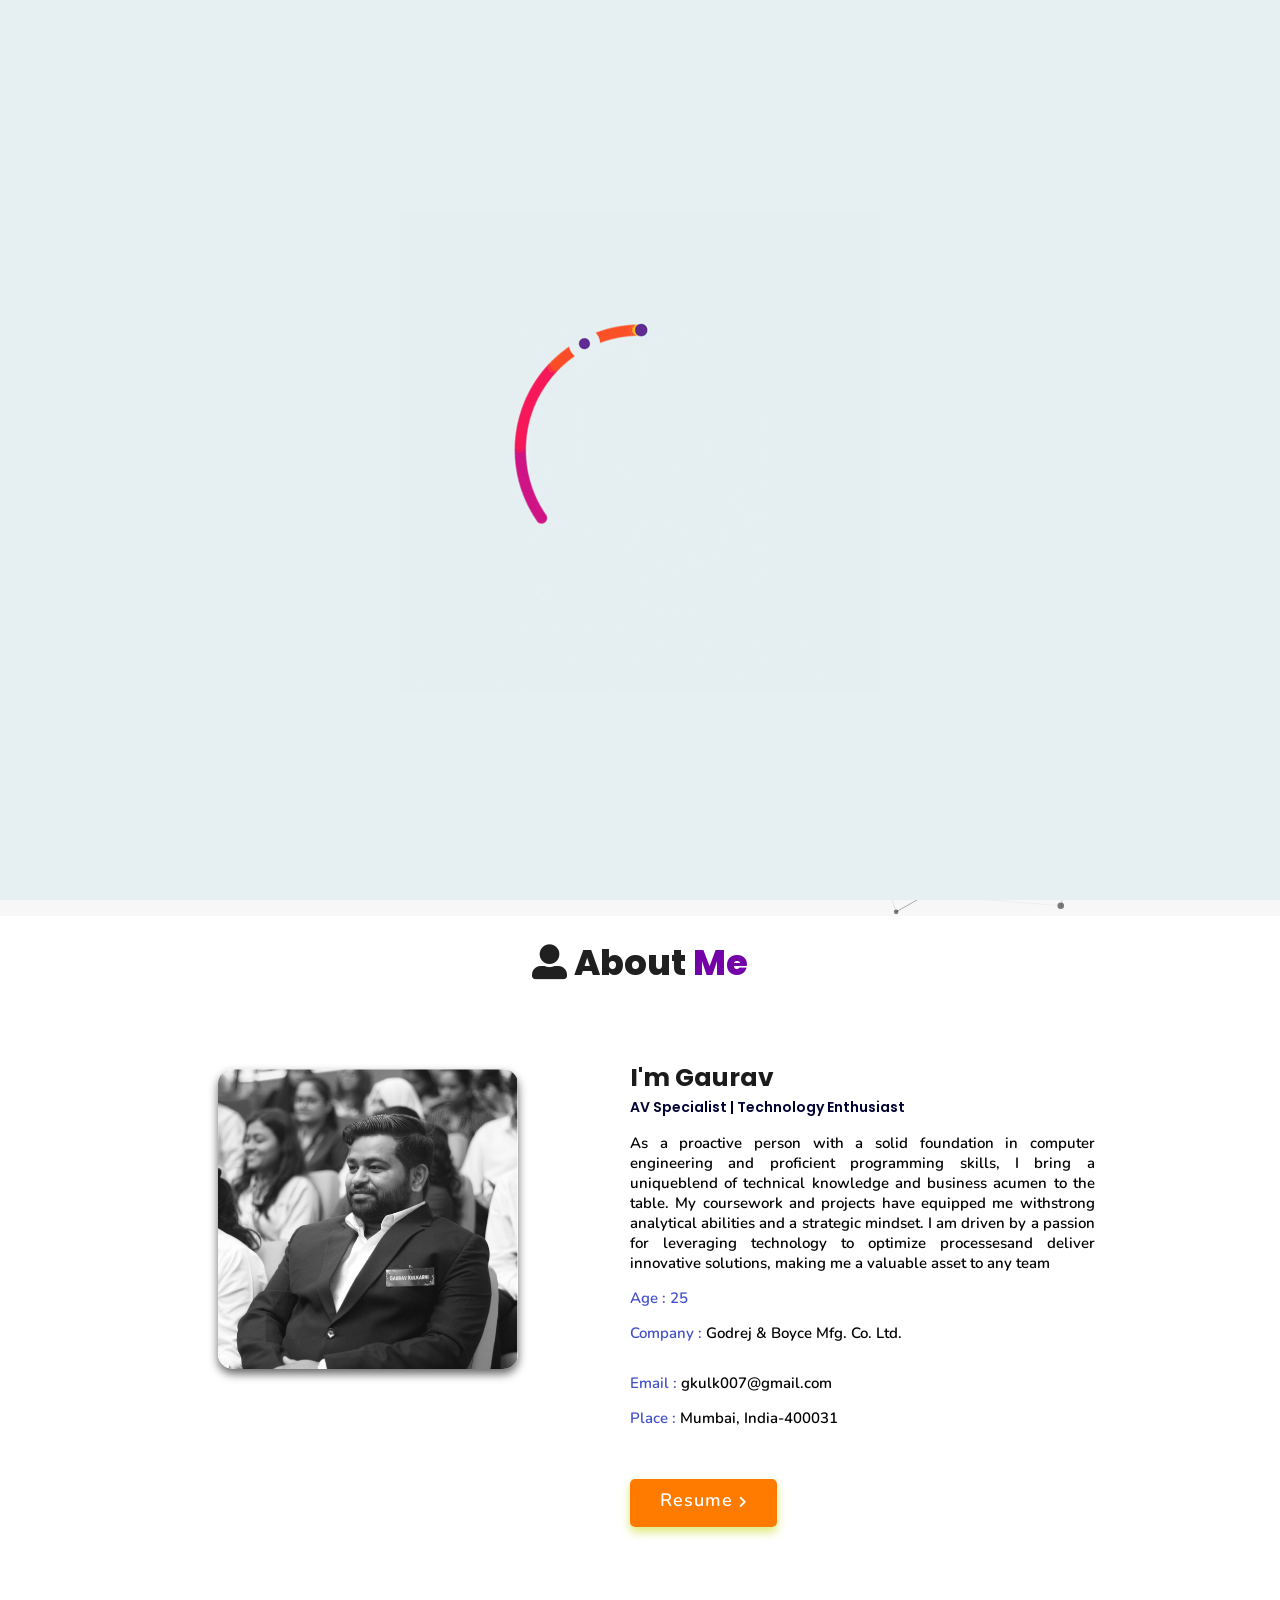
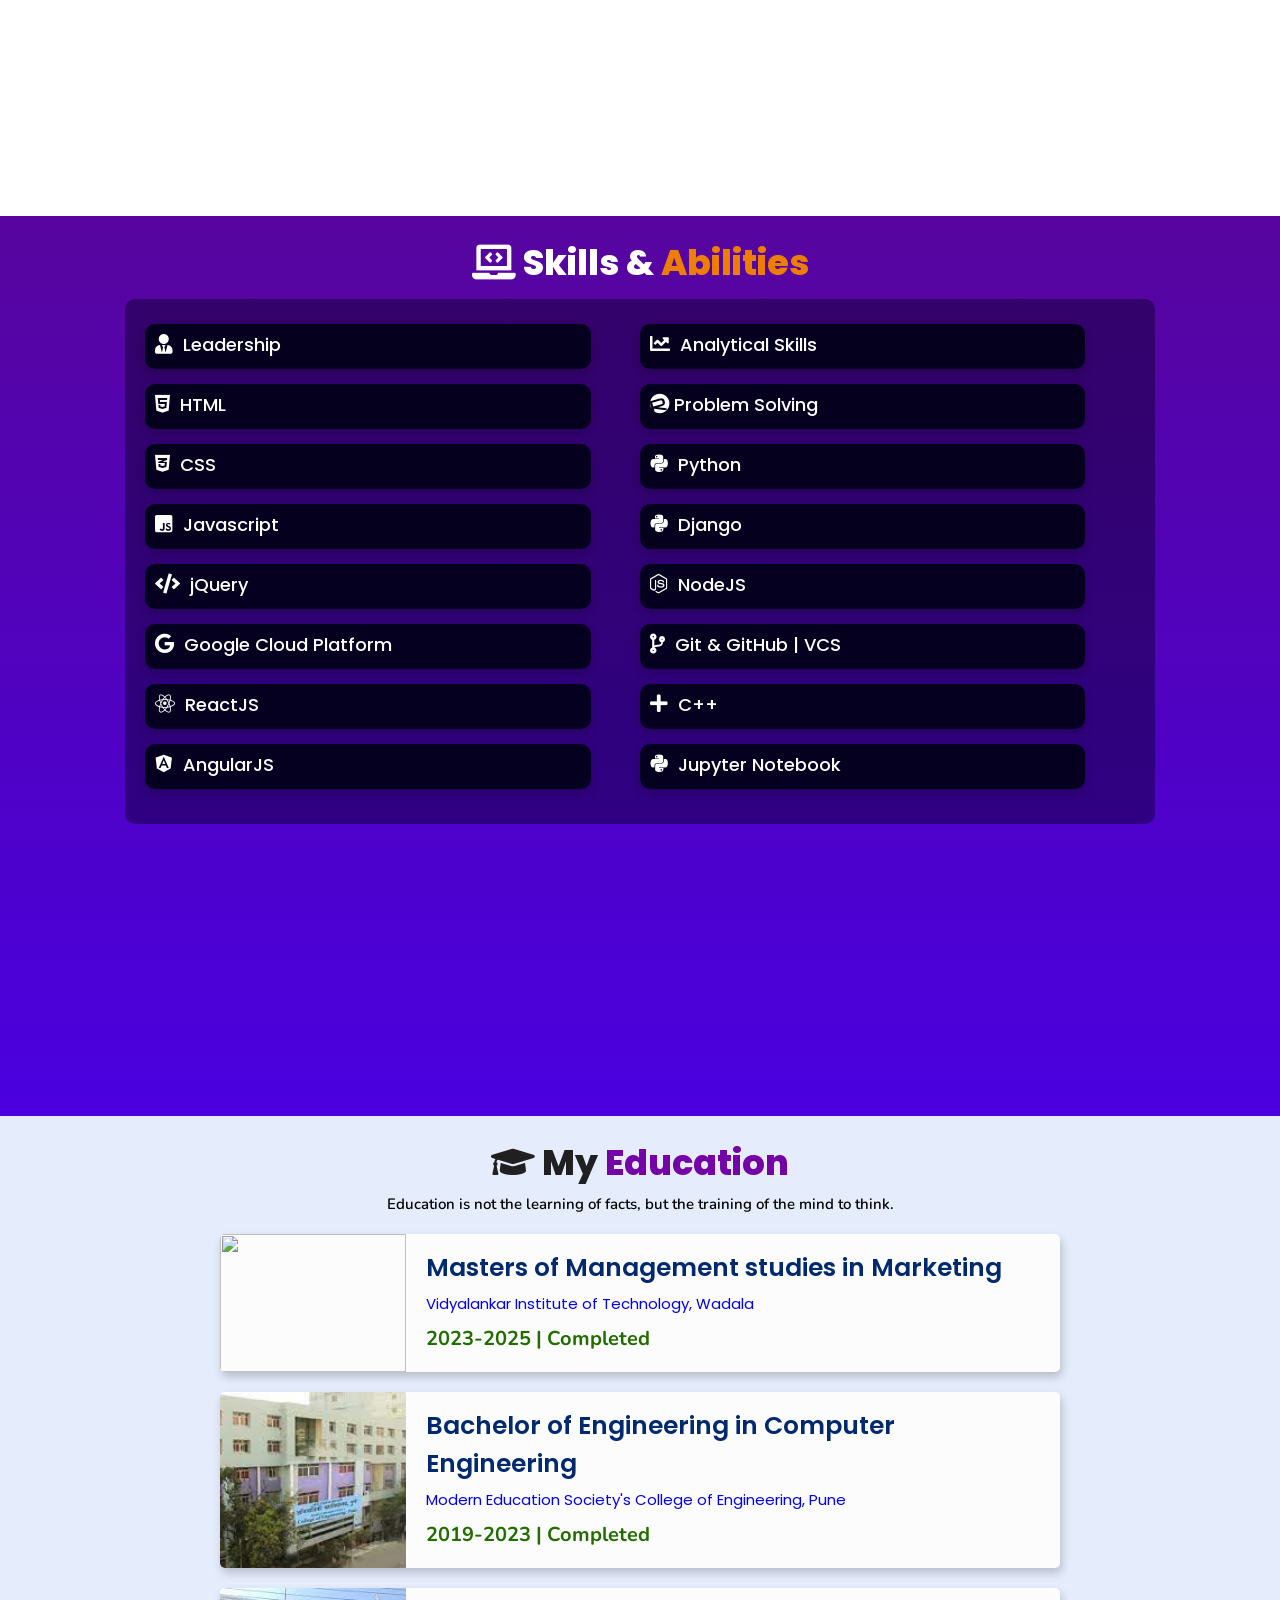
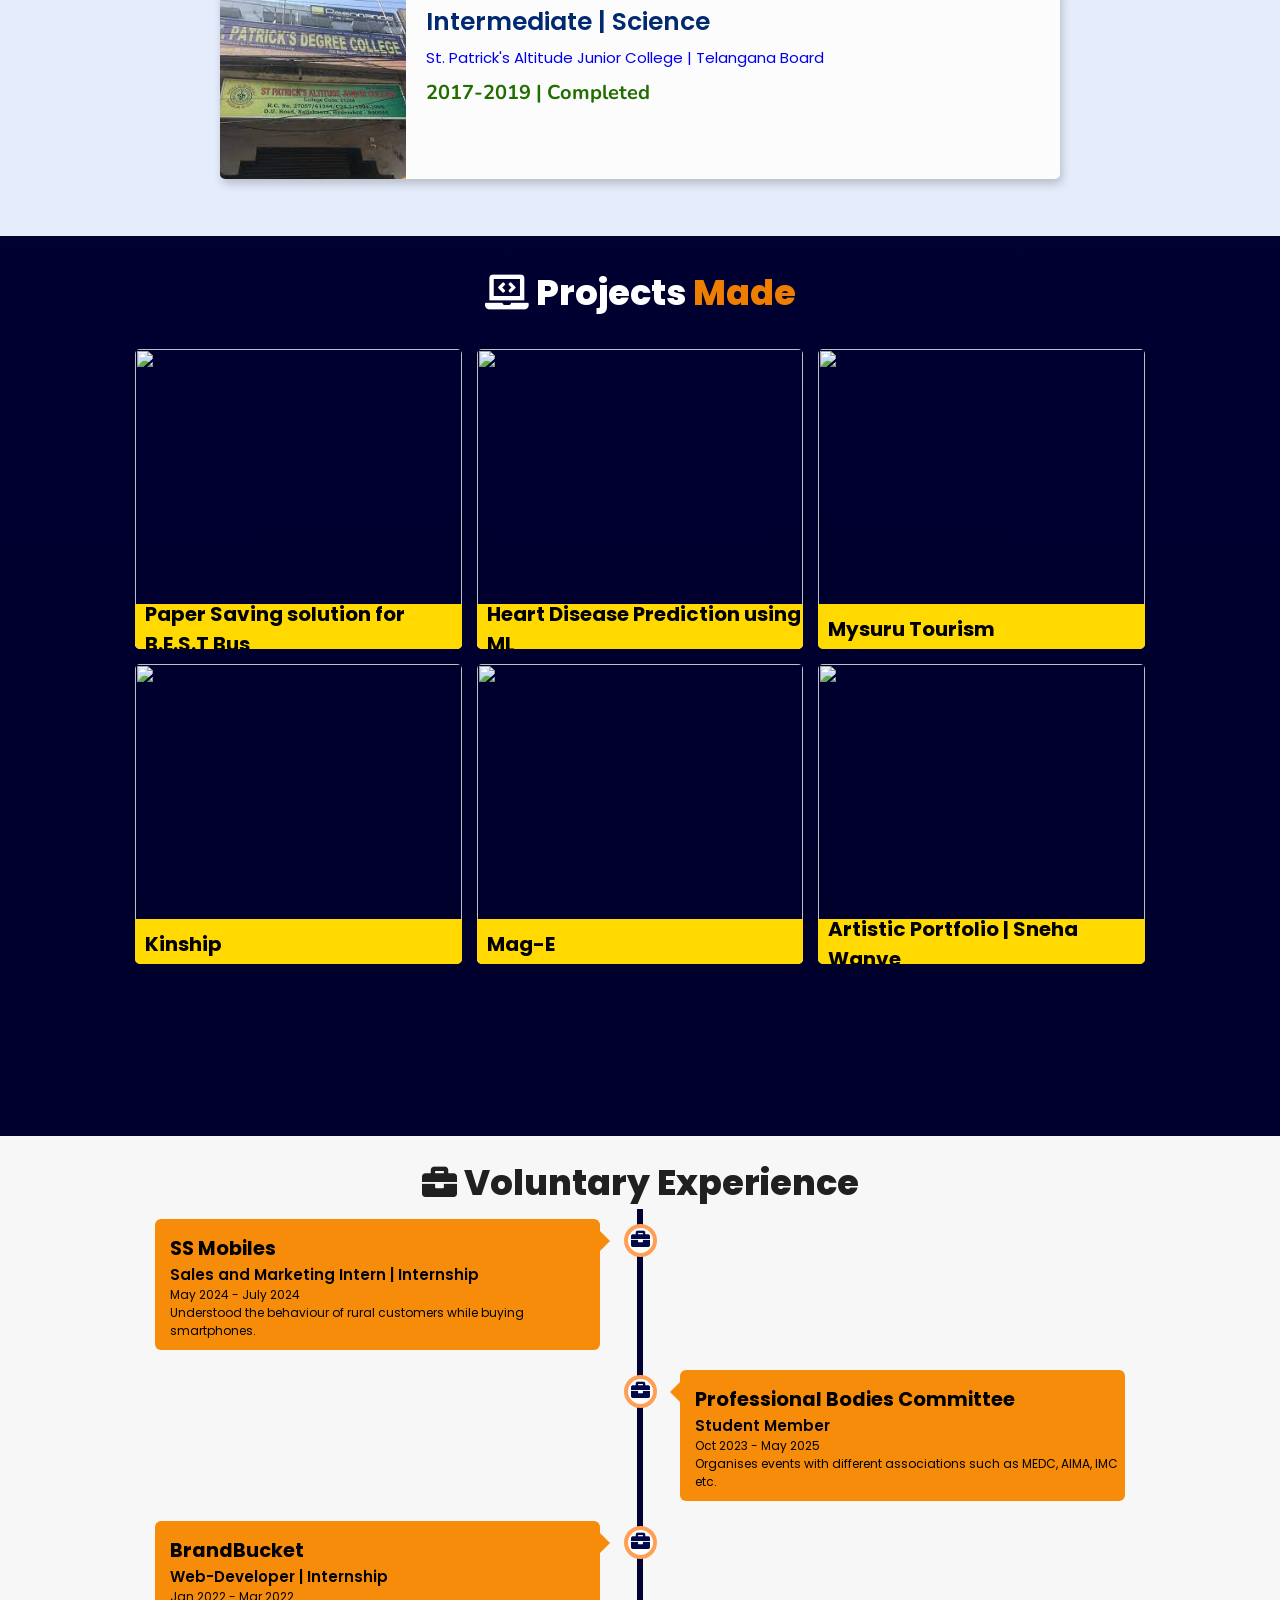
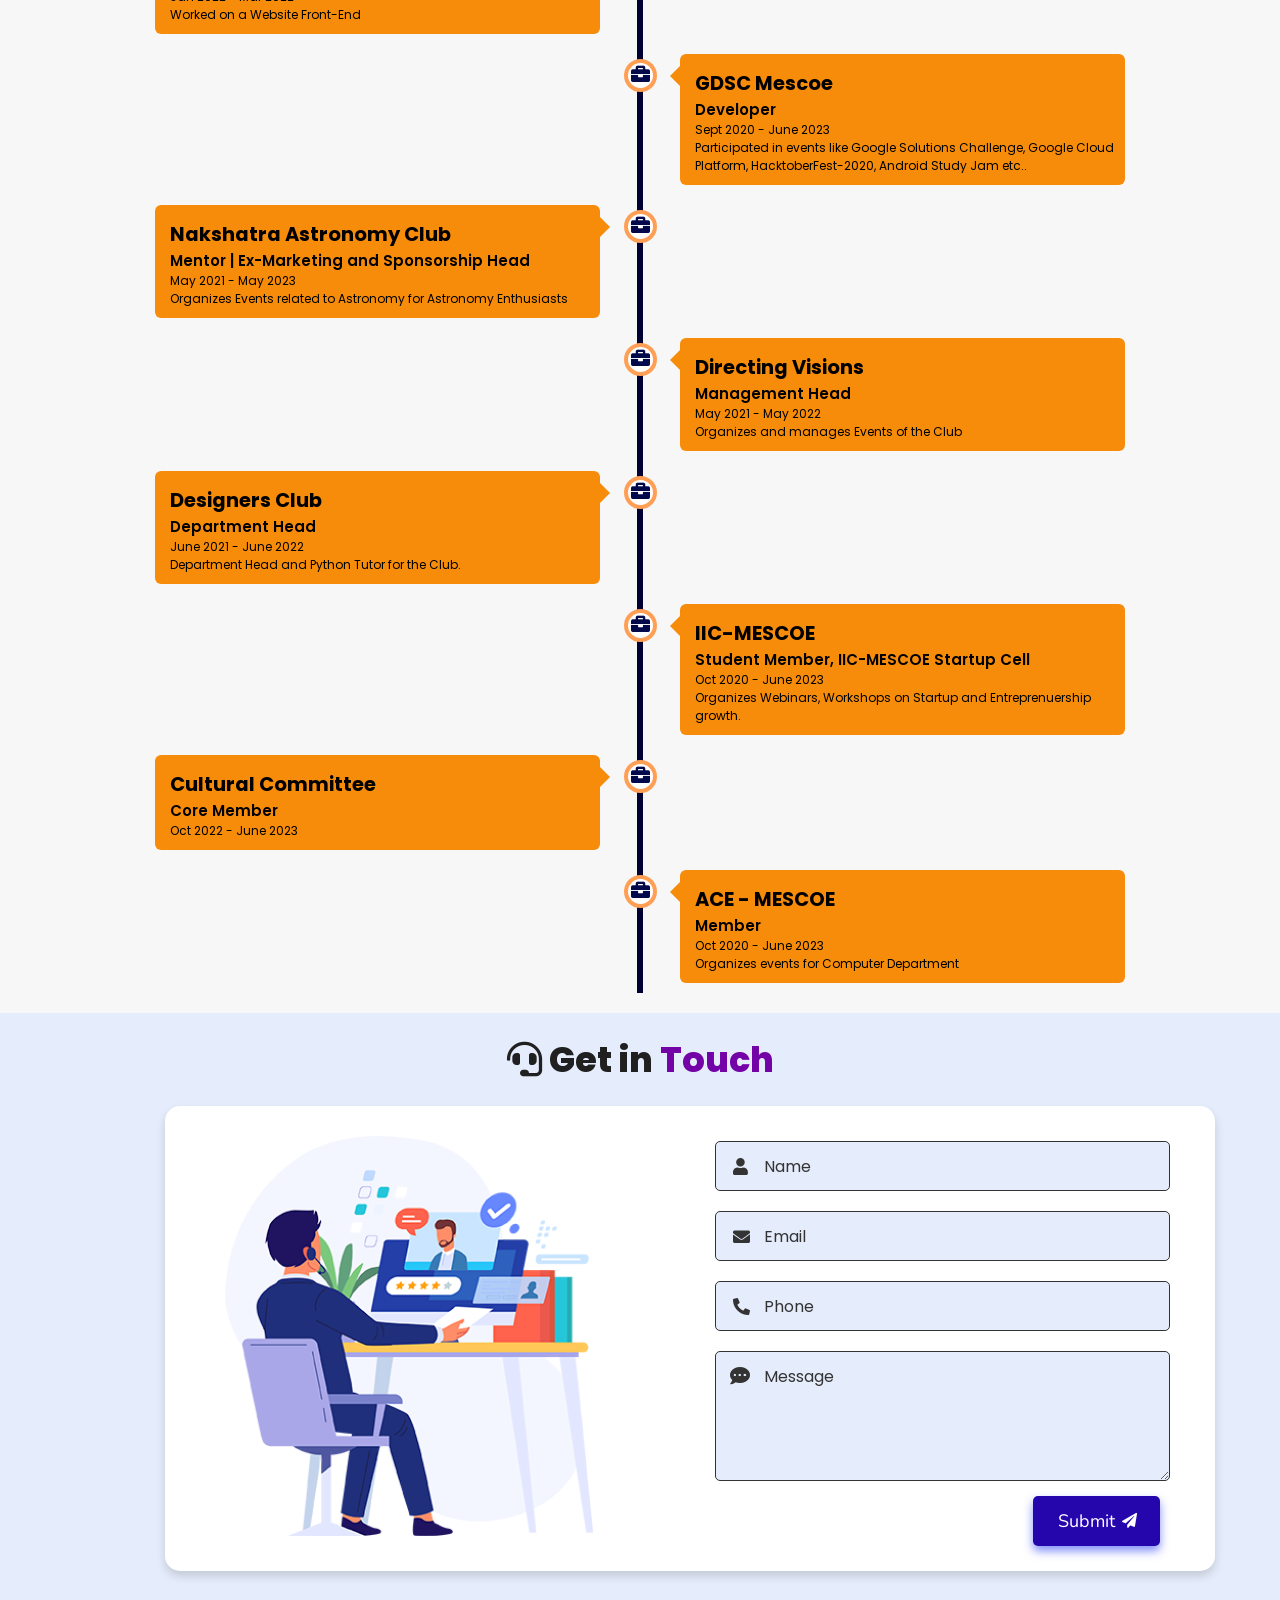
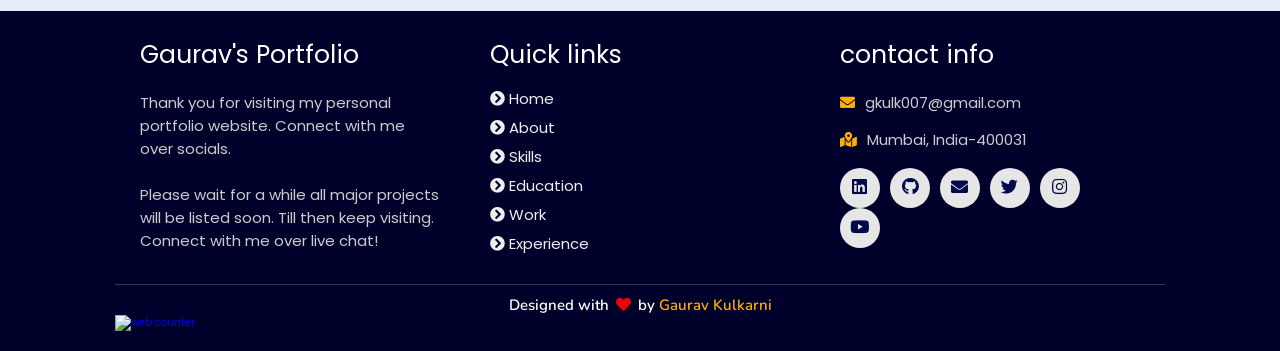
==== commit a7bd81dc: "adding certificates" ====
--- a/index.html
+++ b/index.html
@@ -18,7 +18,7 @@
 
 </head>
 
-<body oncontextmenu="return false">
+<body >oncontextmenu="return false"
 
   <!-- pre loader -->
   <div class="loader-container">
@@ -88,7 +88,7 @@
       </div>
       <div class="content">
         <h3>I'm Gaurav</h3>
-        <span class="tag">MBA Pursuer | Web Developer | Technology Enthusiast </span>
+        <span class="tag"> AV Specialist | Technology Enthusiast </span>
         <p>As a proactive person with a solid foundation in computer engineering and proficient programming skills, I bring a uniqueblend of technical knowledge and business acumen to the table. My coursework and projects have equipped me withstrong analytical abilities and a strategic mindset. I am driven by a passion for leveraging technology to optimize processesand deliver innovative solutions, making me a valuable asset to any team
 
 
@@ -96,8 +96,8 @@
 
         <div class="box-container">
           <div class="box">
-            <p><span> Age:  </span> <span id='age'></span></p>
-            <p><span> College : </span>Vidyalankar Institute of Technology, Wadala</p>
+            <p><span> Age :  </span> <span id='age'></span></p>
+            <p><span> Company : </span>Godrej & Boyce Mfg. Co. Ltd.</p>
           </div>
           <div class="box">
             <p><span> Email : </span> gkulk007@gmail.com</p>
@@ -721,7 +721,26 @@
       new Date().getFullYear() - new Date("2001-07-06").getFullYear() - 
       (new Date() < new Date(new Date().getFullYear(), 6, 6) ? 1 : 0);
   </script>
-
+  <div id="certificates"></div>
+
+<script>
+const baseURL = "https://api.github.com/repos/gkulk007/gkulk007.github.io/certificates";
+
+fetch(baseURL)
+  .then(res => res.json())
+  .then(data => {
+    const container = document.getElementById("certificates");
+
+    data.forEach(item => {
+      if (item.type === "dir") {
+        const title = document.createElement("h2");
+        title.innerText = item.name;
+        container.appendChild(title);
+      }
+    });
+  })
+  .catch(err => console.error("Error:", err));
+</script>
 </body>
 
 </html>
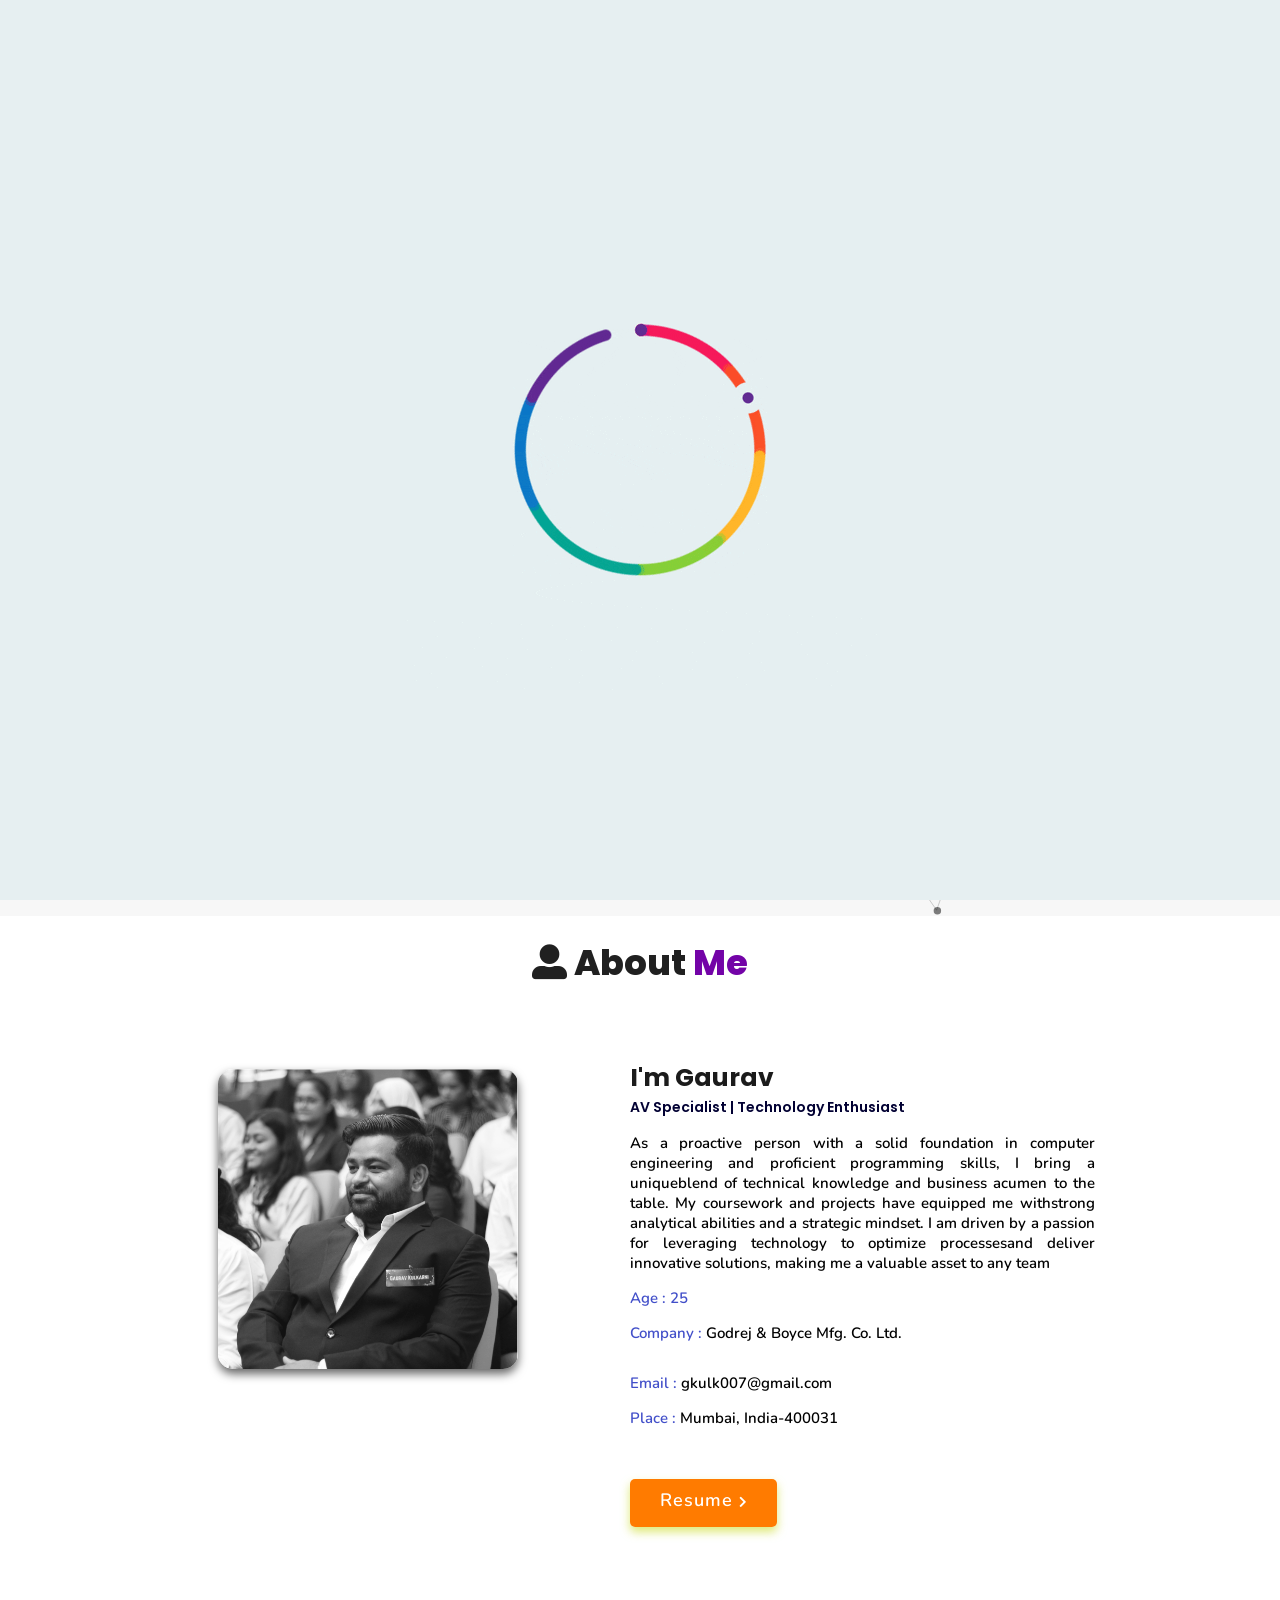
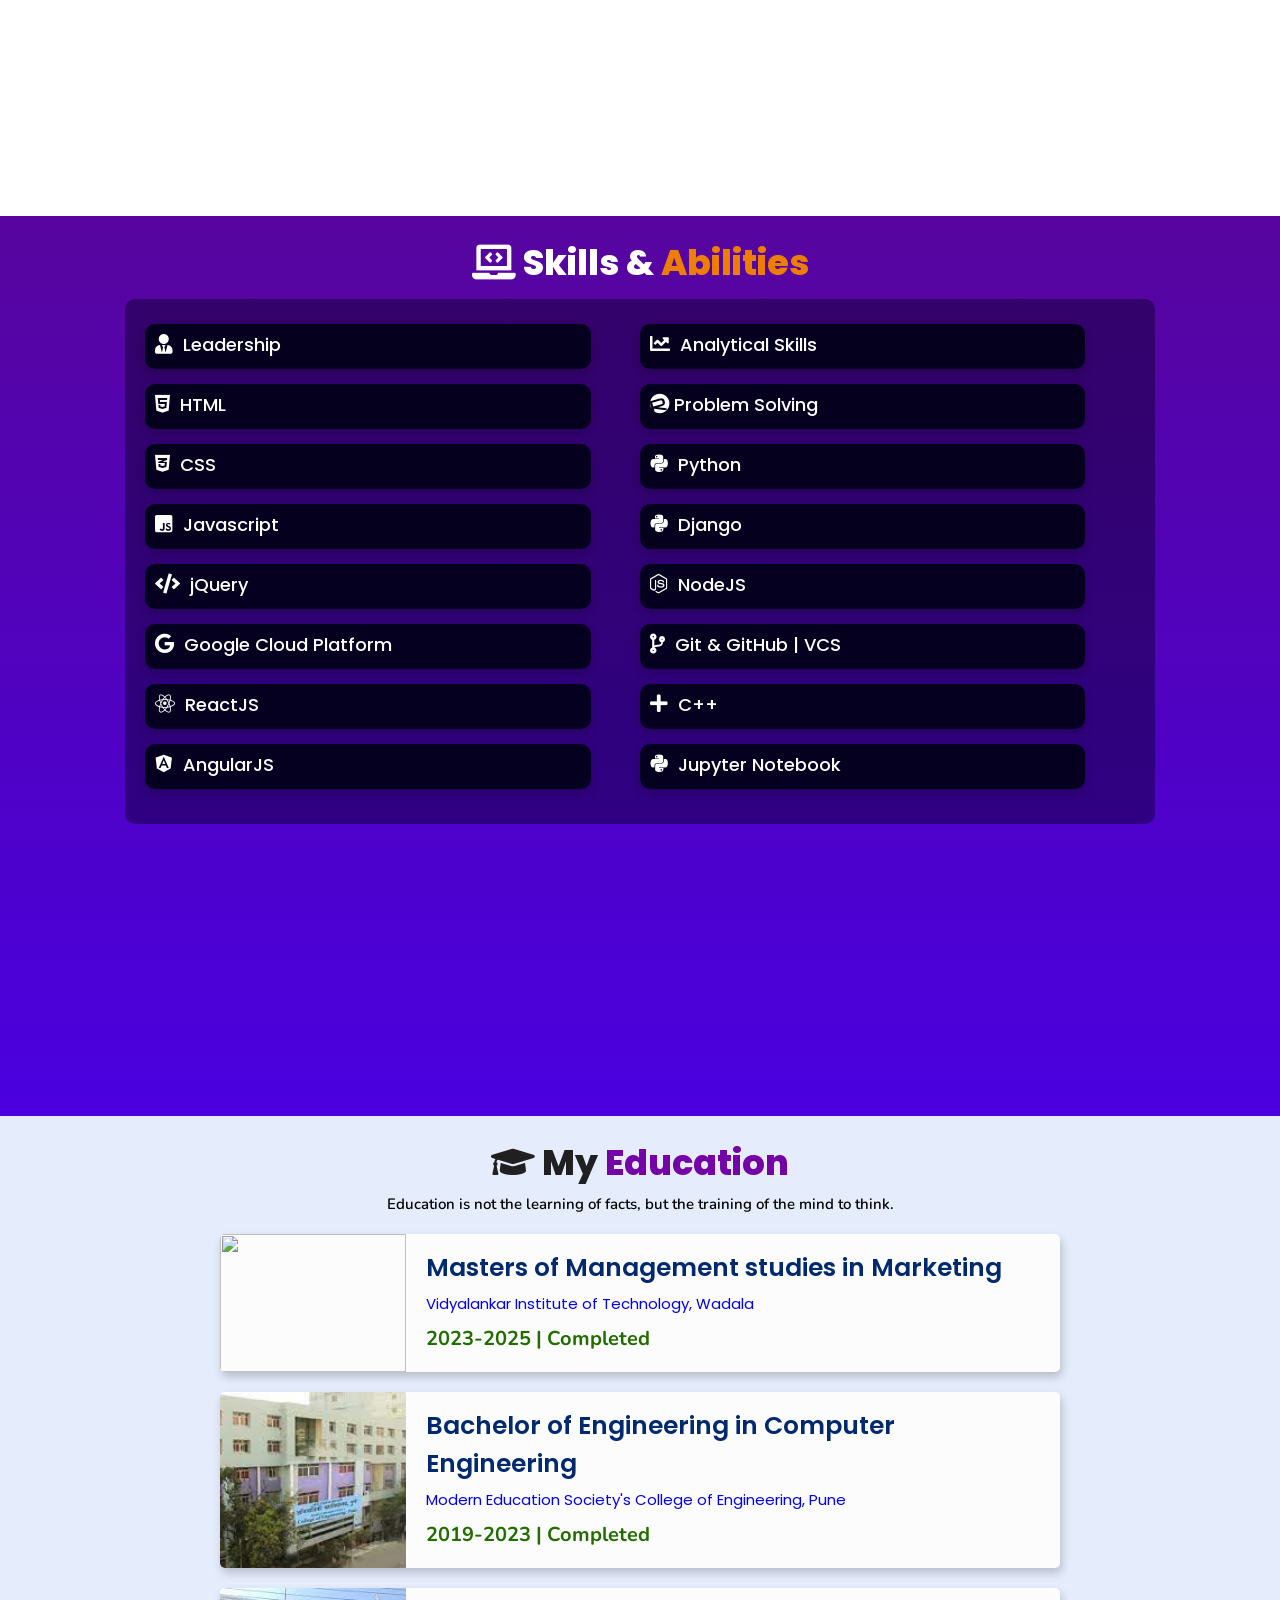
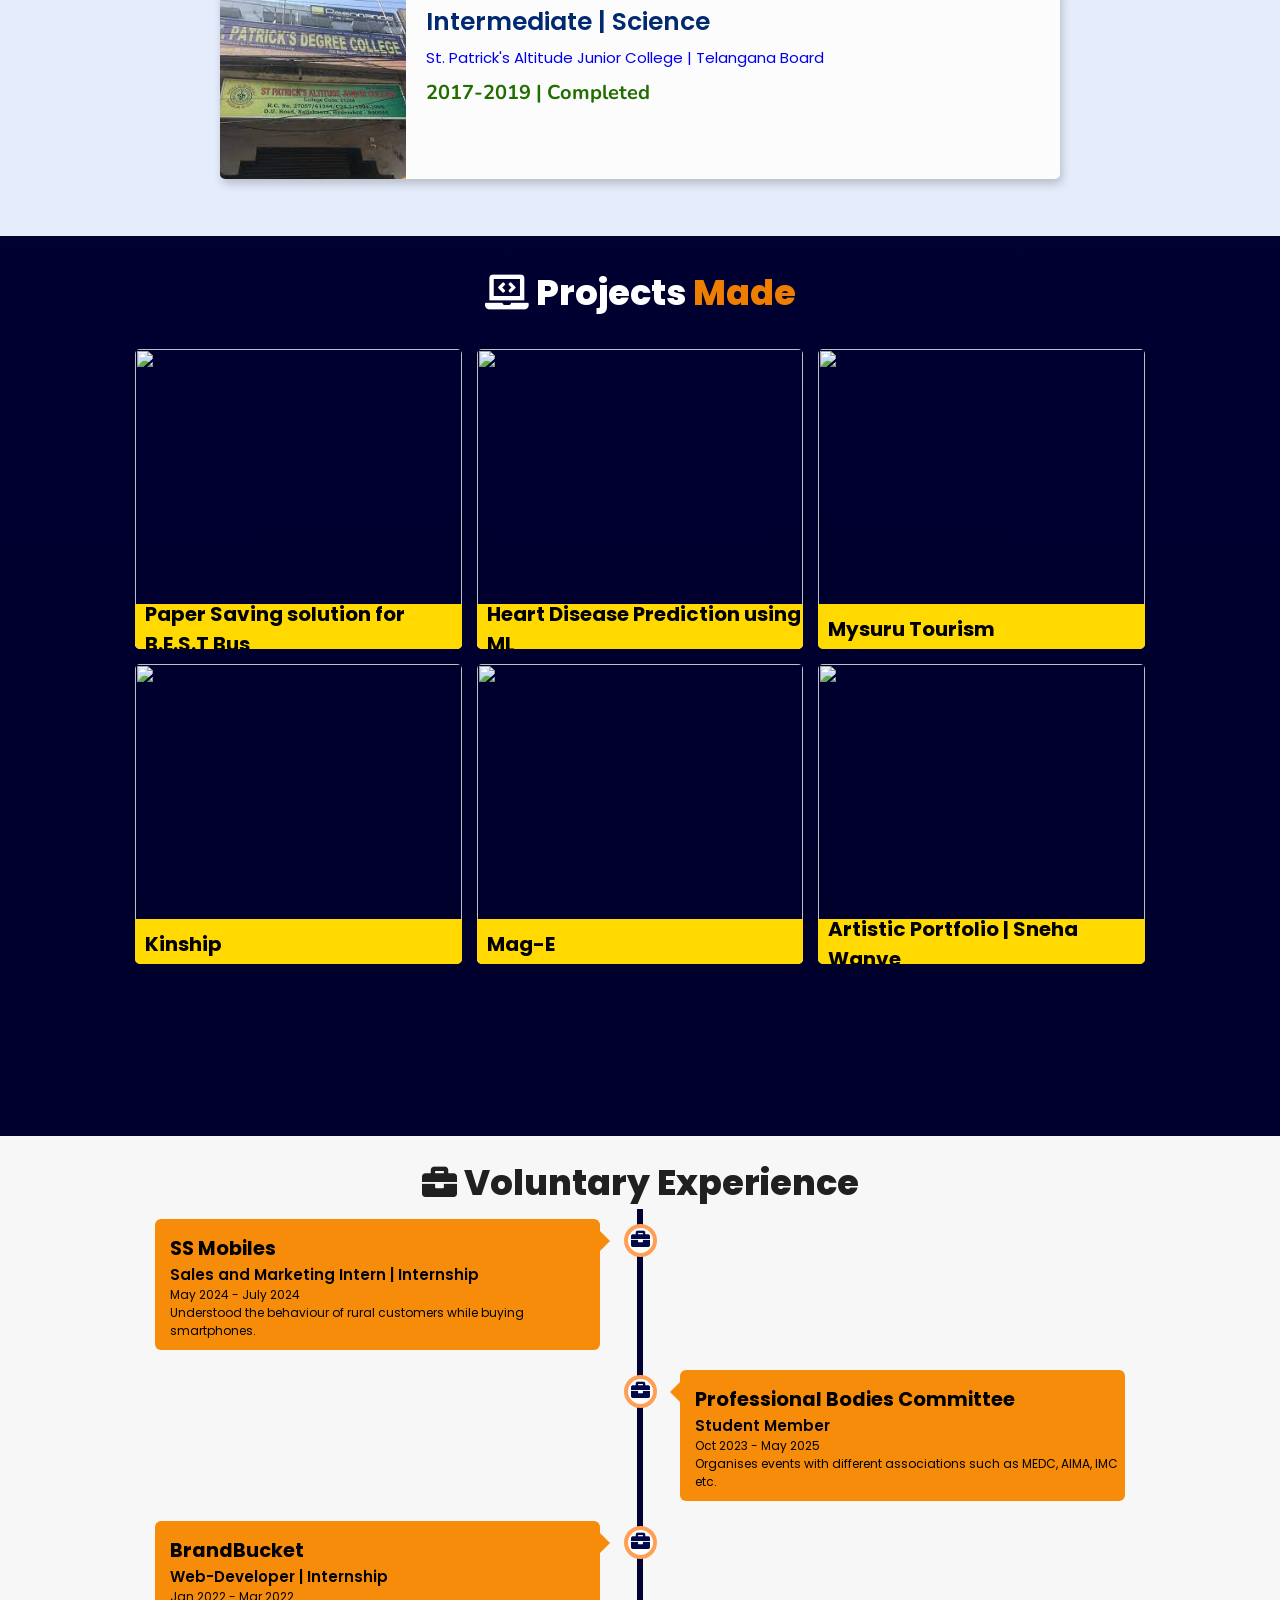
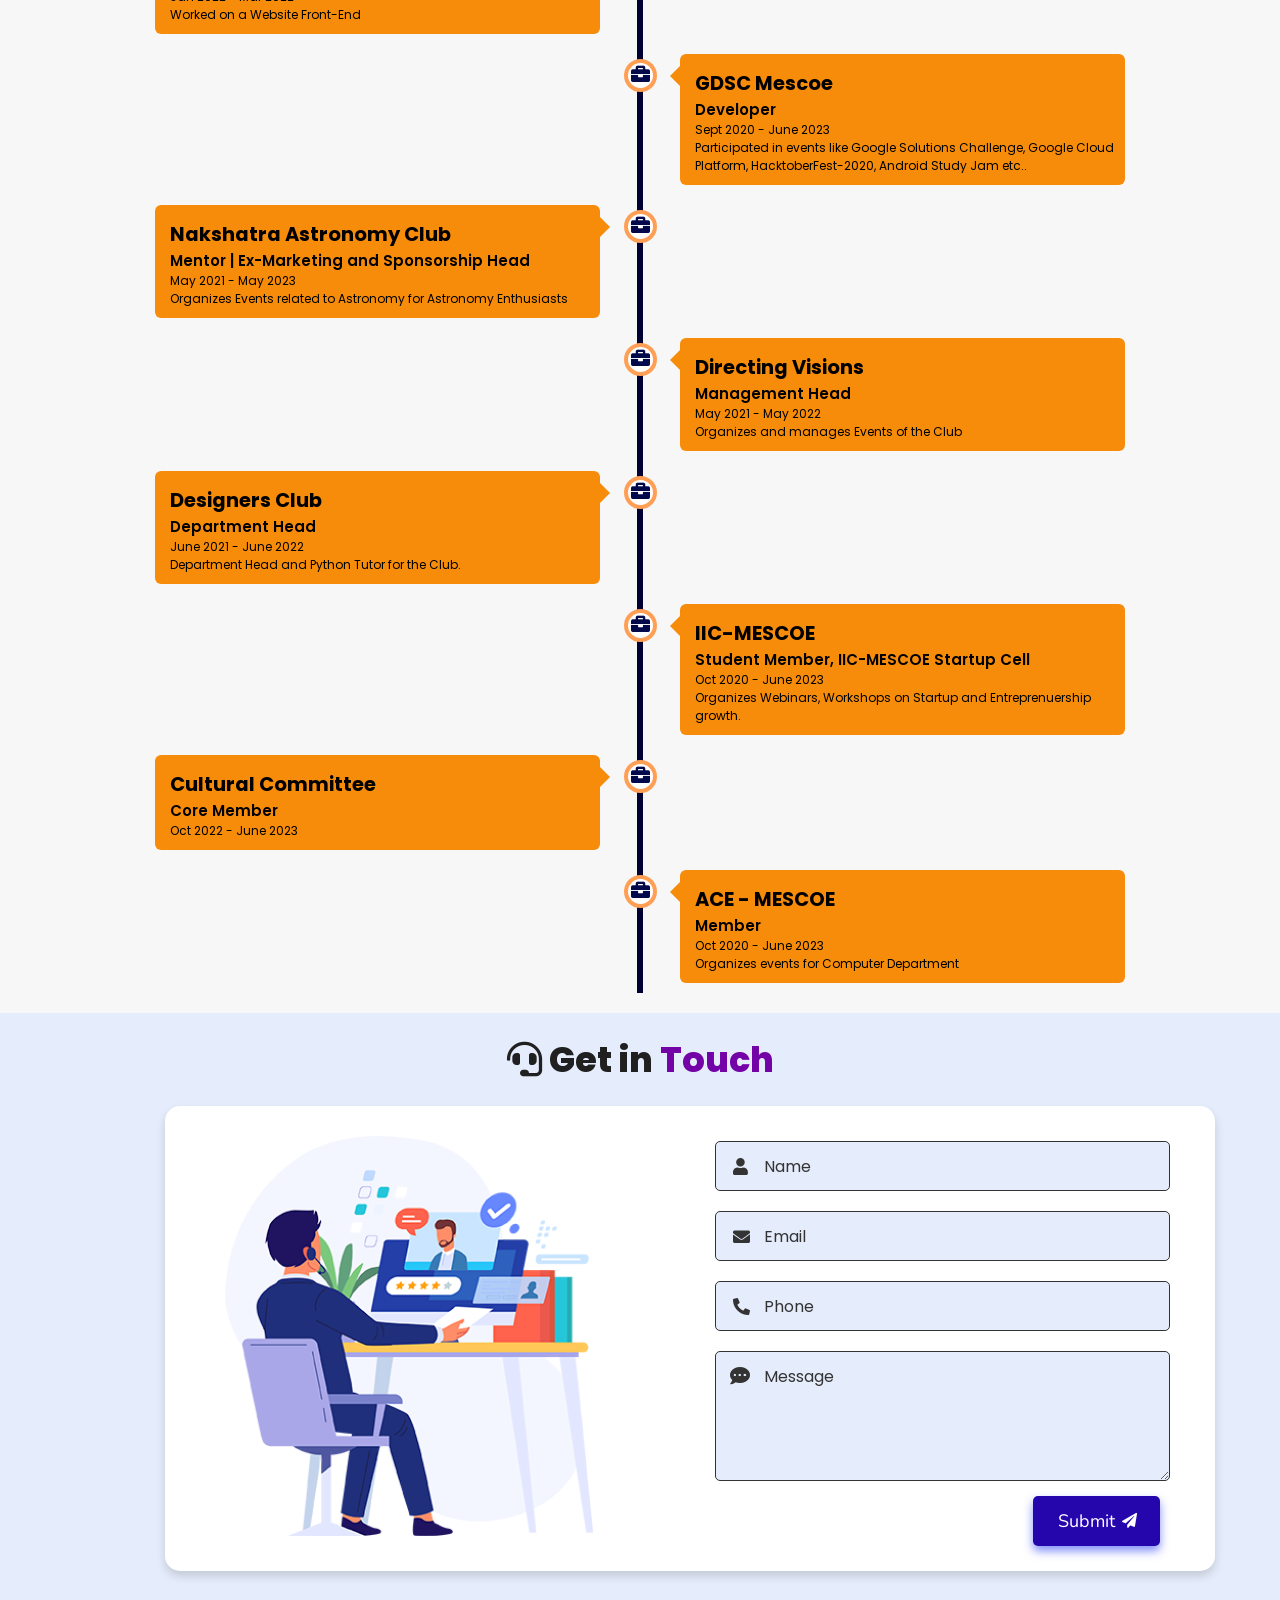
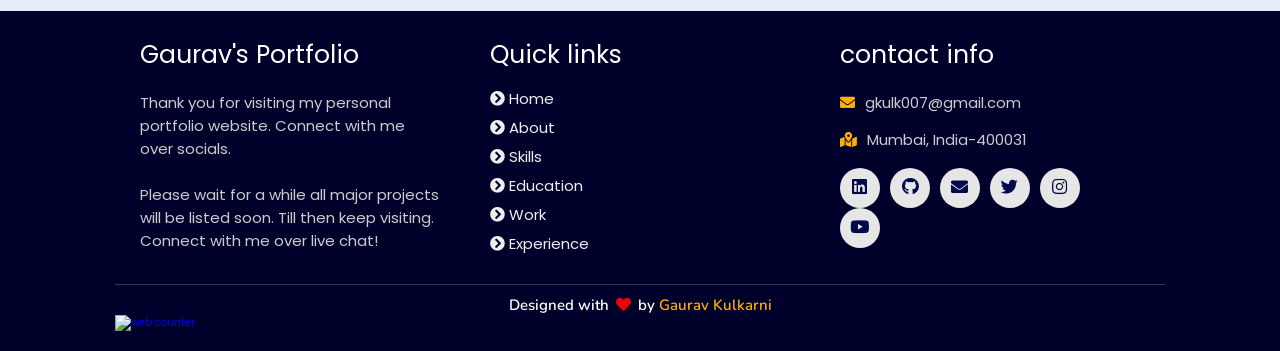
==== commit 2c4ee0c8: "added webp files for optimisation with python script" ====
--- a/index.html
+++ b/index.html
@@ -724,22 +724,111 @@
   <div id="certificates"></div>
 
 <script>
-const baseURL = "https://api.github.com/repos/gkulk007/gkulk007.github.io/certificates";
+const baseURL = "https://api.github.com/repos/gkulk007/gkulk007.github.io/contents/certificates";
 
 fetch(baseURL)
   .then(res => res.json())
-  .then(data => {
+  .then(folders => {
     const container = document.getElementById("certificates");
 
-    data.forEach(item => {
-      if (item.type === "dir") {
+    folders.forEach(folder => {
+      if (folder.type === "dir") {
+
+        const section = document.createElement("div");
+
         const title = document.createElement("h2");
-        title.innerText = item.name;
-        container.appendChild(title);
+        title.innerText = folder.name.toUpperCase();
+        section.appendChild(title);
+
+        const grid = document.createElement("div");
+        grid.style.display = "grid";
+        grid.style.gridTemplateColumns = "repeat(auto-fill, minmax(220px,1fr))";
+        grid.style.gap = "15px";
+
+        fetch(folder.url)
+          .then(res => res.json())
+          .then(files => {
+
+            // Map files for easy lookup
+            const fileMap = {};
+            files.forEach(f => fileMap[f.name] = f);
+
+            files.forEach(file => {
+              if (file.name.endsWith(".pdf")) {
+
+                const baseName = file.name.replace(".pdf", "");
+                const webpName = baseName + ".webp";
+
+                const webpFile = fileMap[webpName];
+
+                // Card
+                const card = document.createElement("div");
+                card.style.border = "1px solid #eee";
+                card.style.borderRadius = "12px";
+                card.style.overflow = "hidden";
+                card.style.boxShadow = "0 3px 8px rgba(0,0,0,0.08)";
+                card.style.transition = "0.3s";
+                card.style.background = "#fff";
+
+                card.onmouseover = () => card.style.transform = "scale(1.03)";
+                card.onmouseout = () => card.style.transform = "scale(1)";
+
+                // Image preview
+                const img = document.createElement("img");
+
+                if (webpFile) {
+                  img.src = webpFile.download_url;
+                } else {
+                  img.src = "https://via.placeholder.com/300x200?text=No+Preview";
+                }
+
+                img.style.width = "100%";
+                img.style.height = "150px";
+                img.style.objectFit = "cover";
+                img.loading = "lazy";
+
+                // Title
+                const name = document.createElement("div");
+                name.innerText = baseName.replace(/[-_]/g, " ");
+                name.style.padding = "10px";
+                name.style.fontSize = "14px";
+                name.style.fontWeight = "500";
+
+                // Actions
+                const actions = document.createElement("div");
+                actions.style.display = "flex";
+                actions.style.justifyContent = "space-between";
+                actions.style.padding = "10px";
+
+                const viewBtn = document.createElement("a");
+                viewBtn.href = file.download_url;
+                viewBtn.target = "_blank";
+                viewBtn.innerText = "View";
+
+                const downloadBtn = document.createElement("a");
+                downloadBtn.href = file.download_url;
+                downloadBtn.setAttribute("download", file.name);
+                downloadBtn.innerText = "Download";
+
+                actions.appendChild(viewBtn);
+                actions.appendChild(downloadBtn);
+
+                // Assemble
+                card.appendChild(img);
+                card.appendChild(name);
+                card.appendChild(actions);
+
+                grid.appendChild(card);
+              }
+            });
+          });
+
+        section.appendChild(grid);
+        container.appendChild(section);
       }
     });
   })
-  .catch(err => console.error("Error:", err));
+  .catch(err => console.error(err));
 </script>
 </body>
 
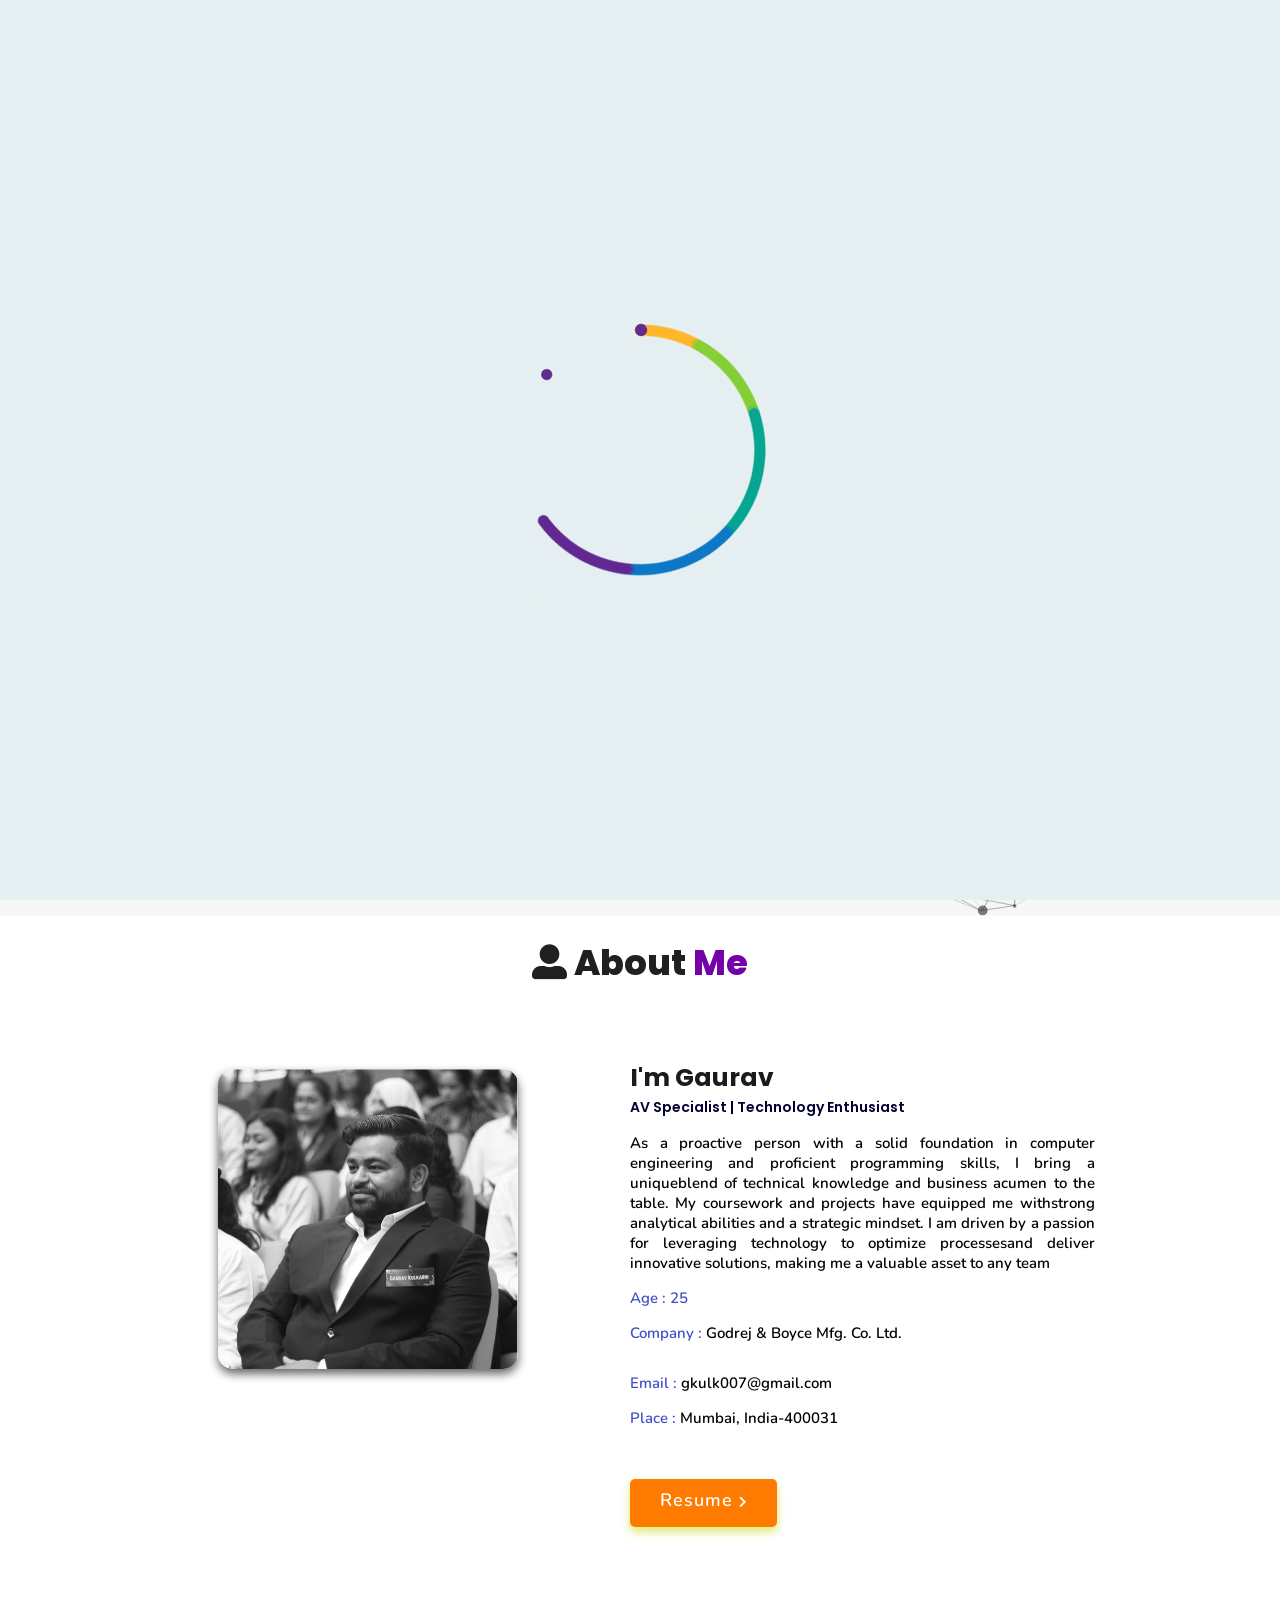
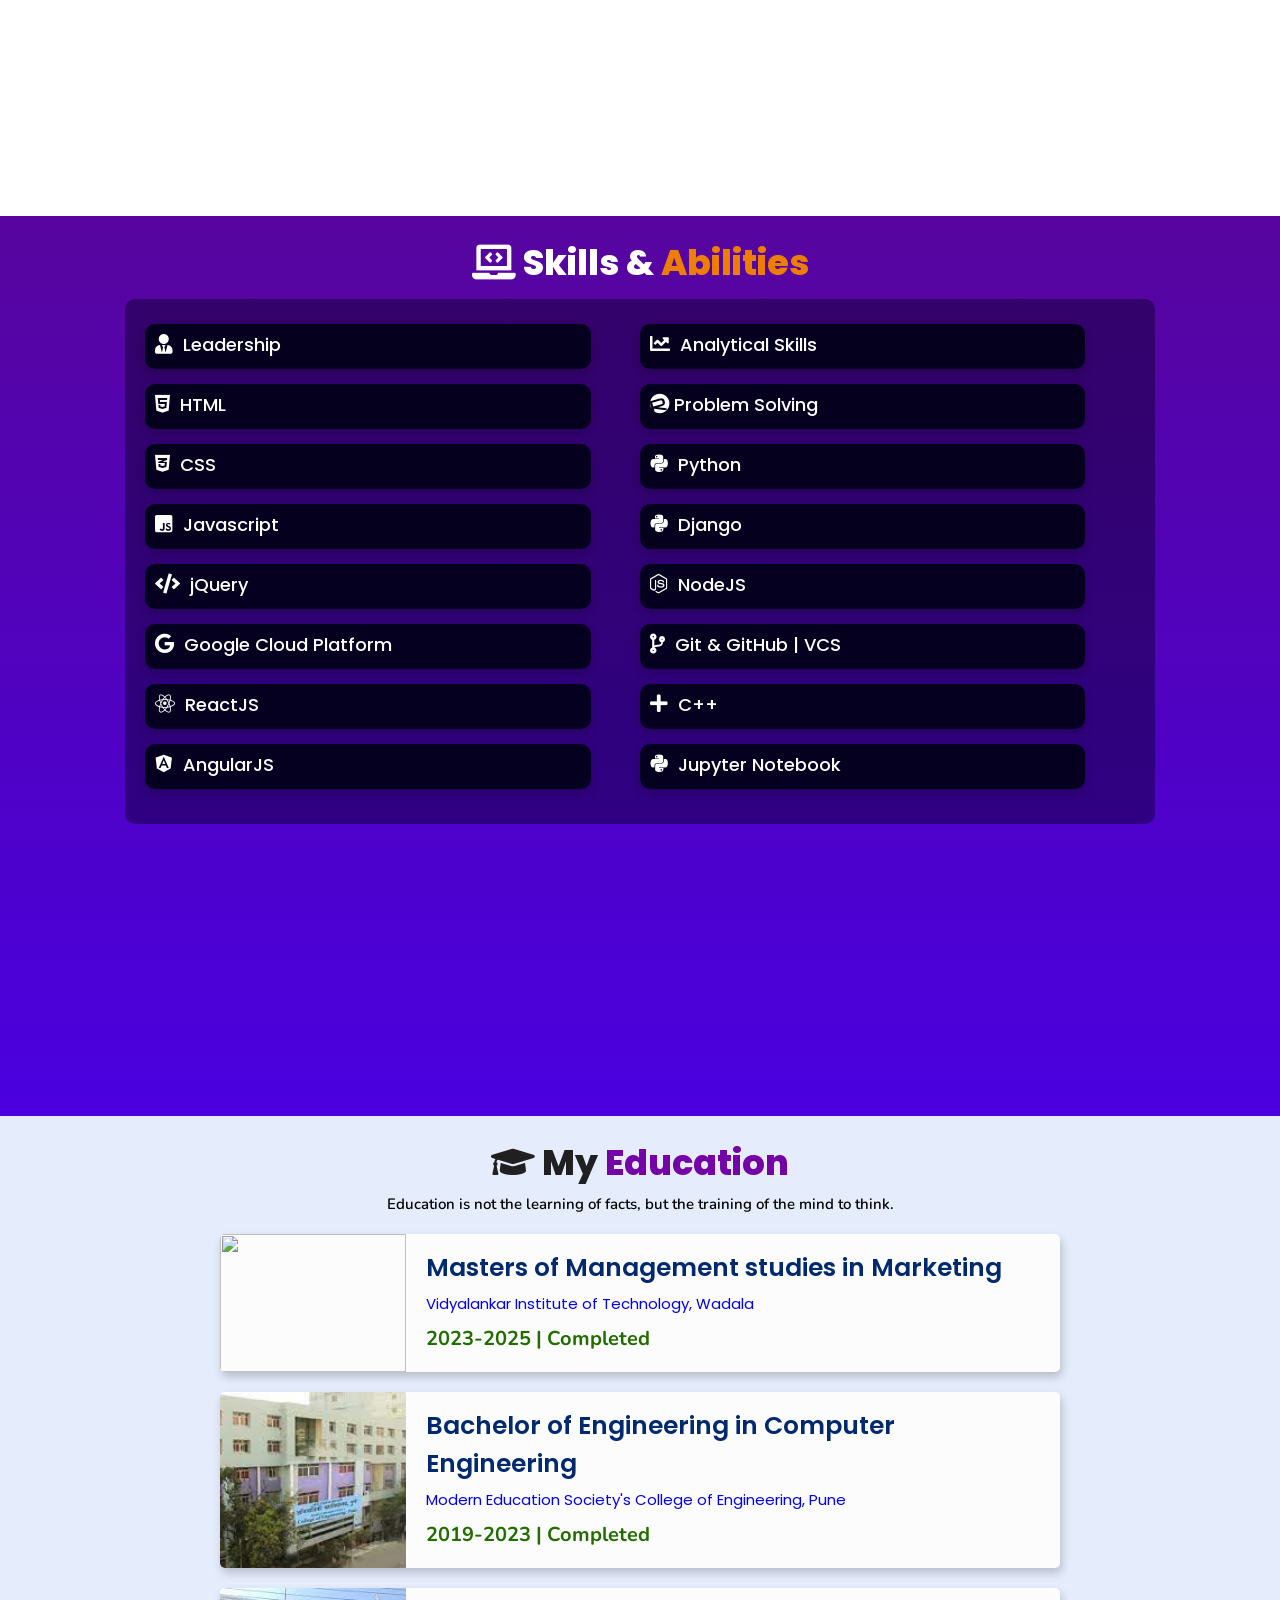
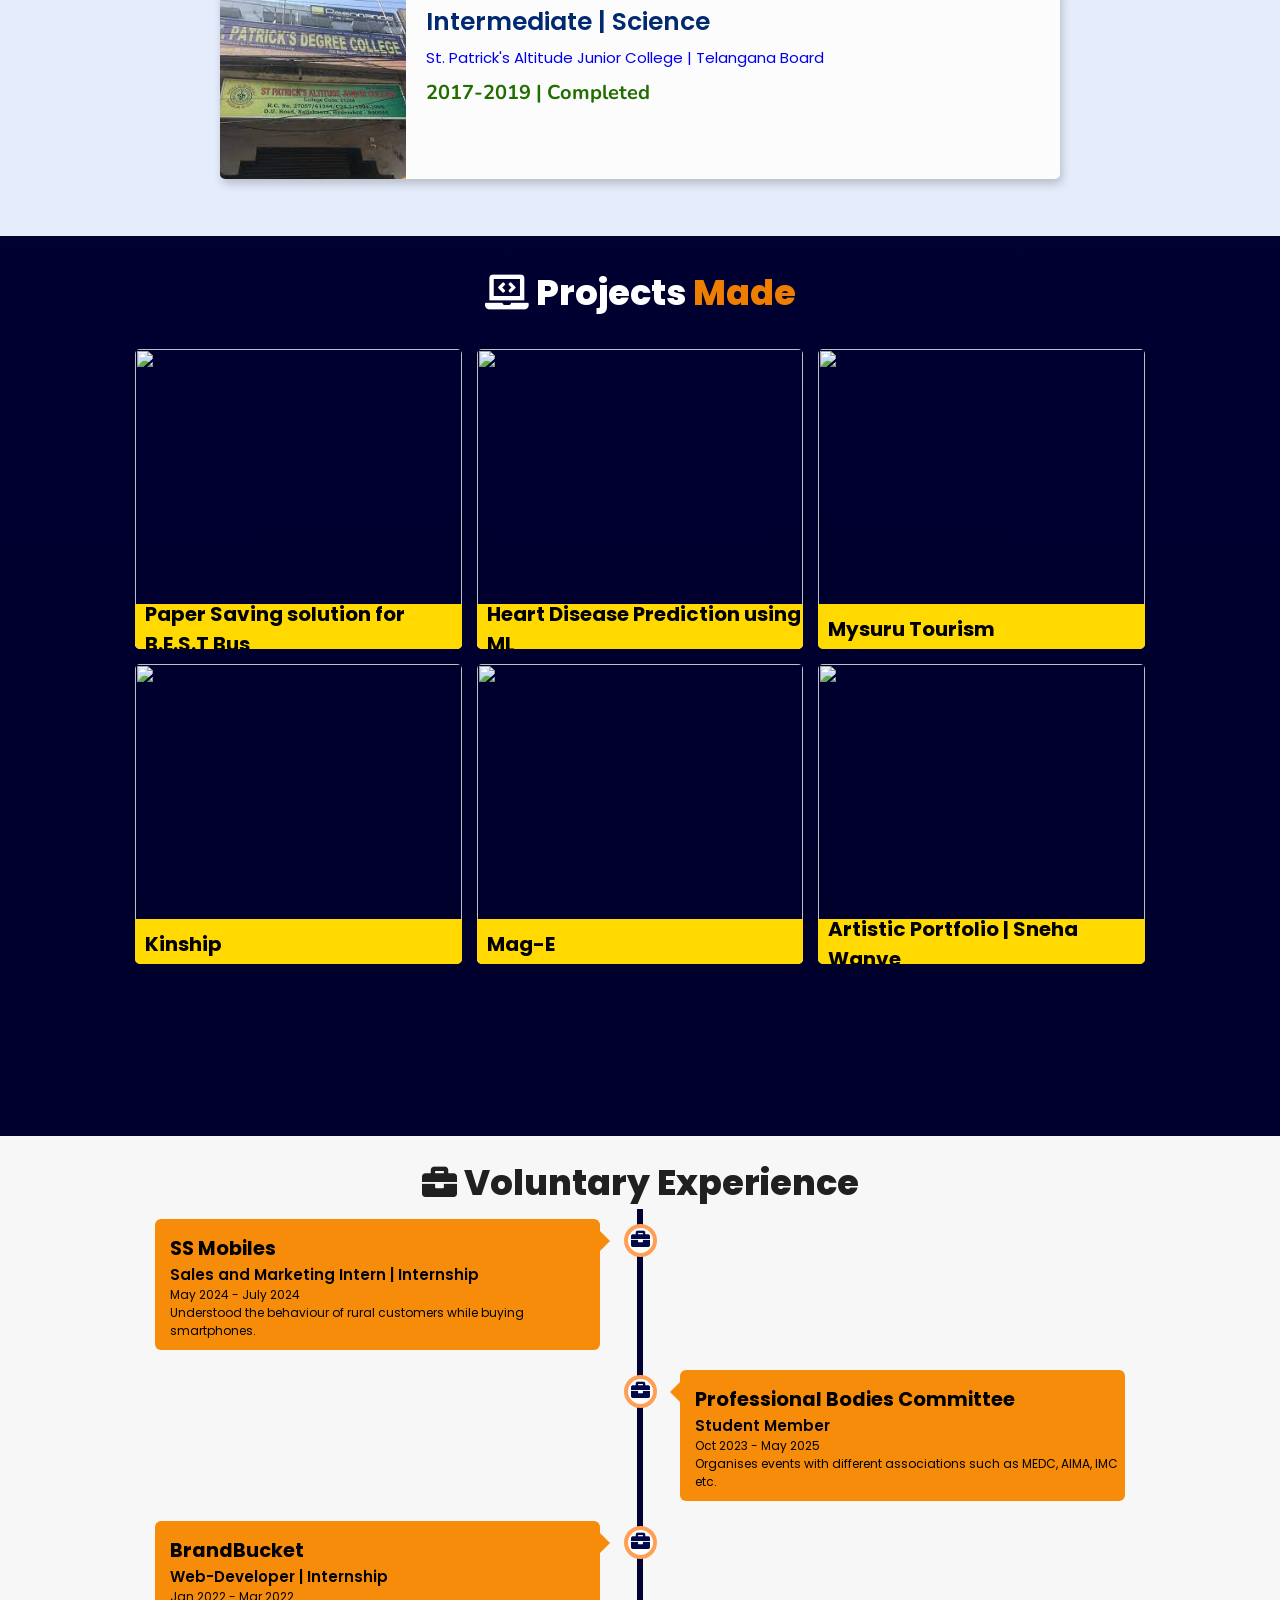
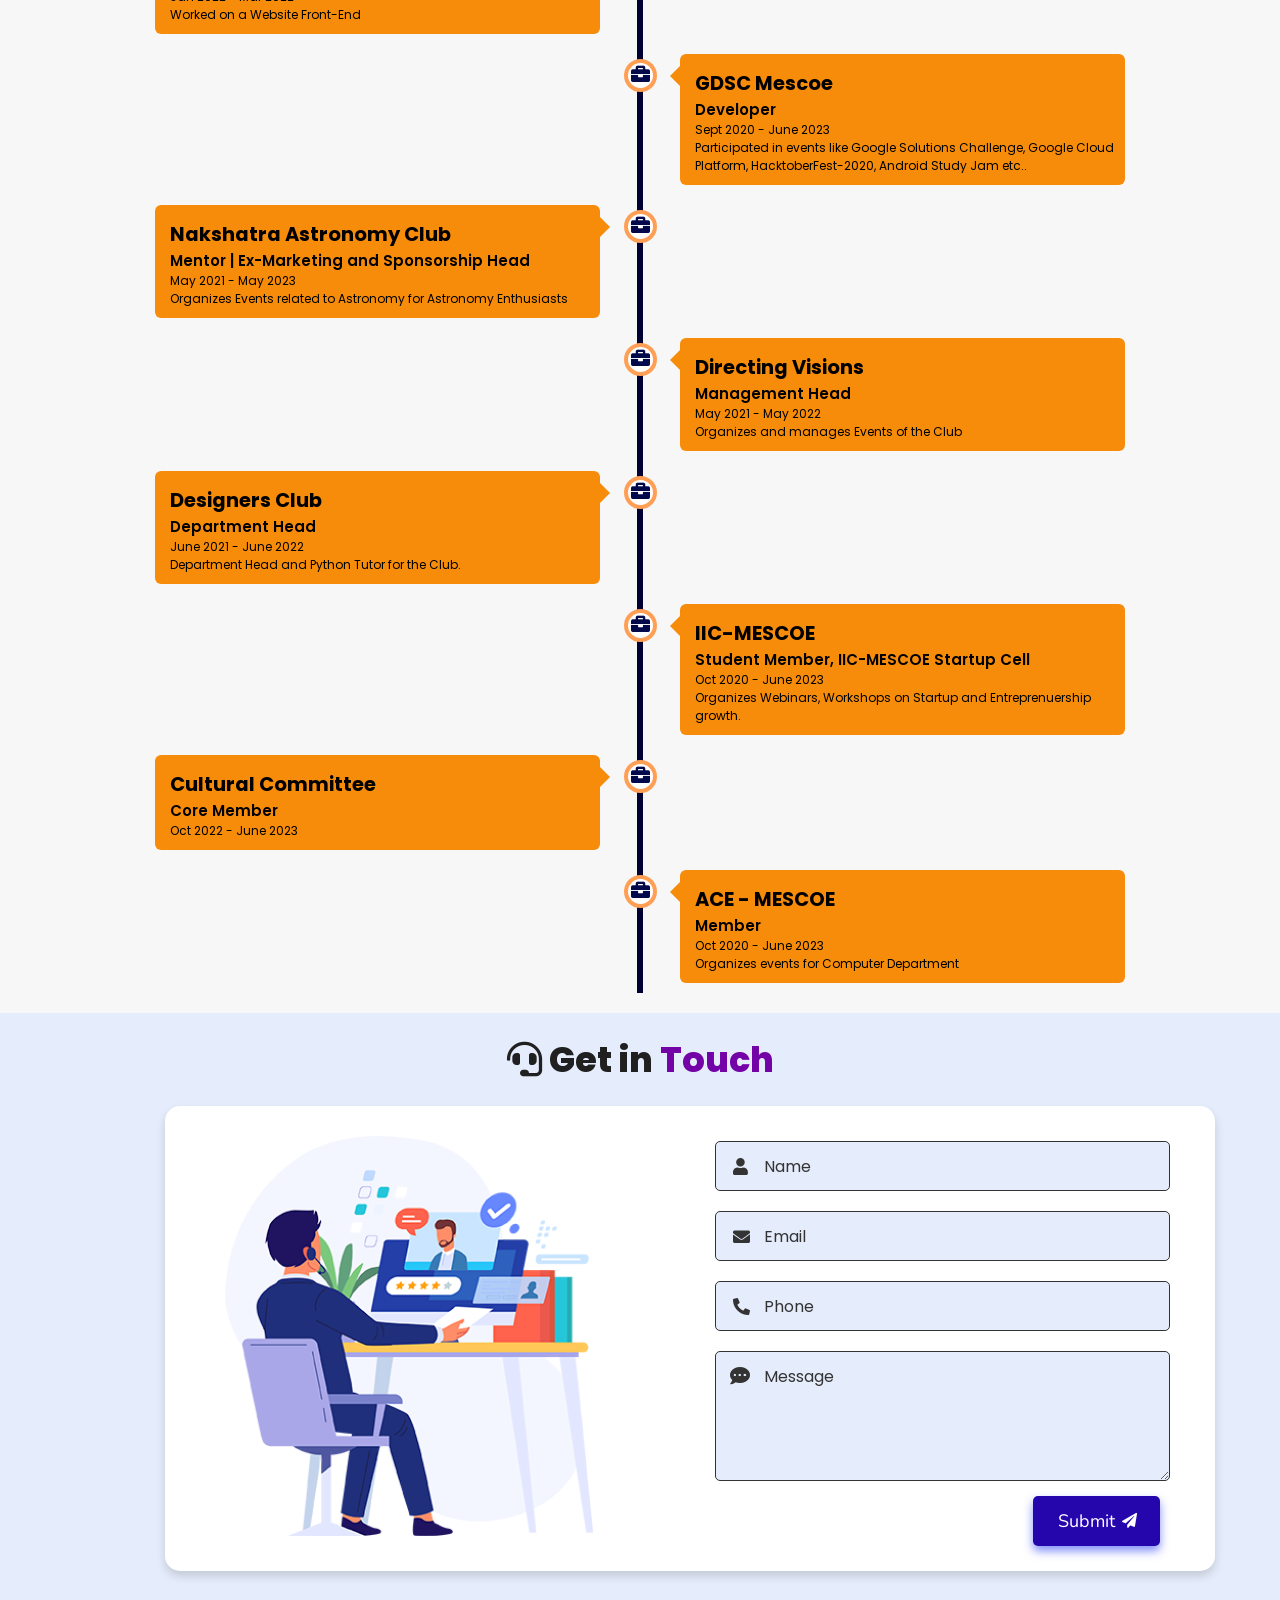
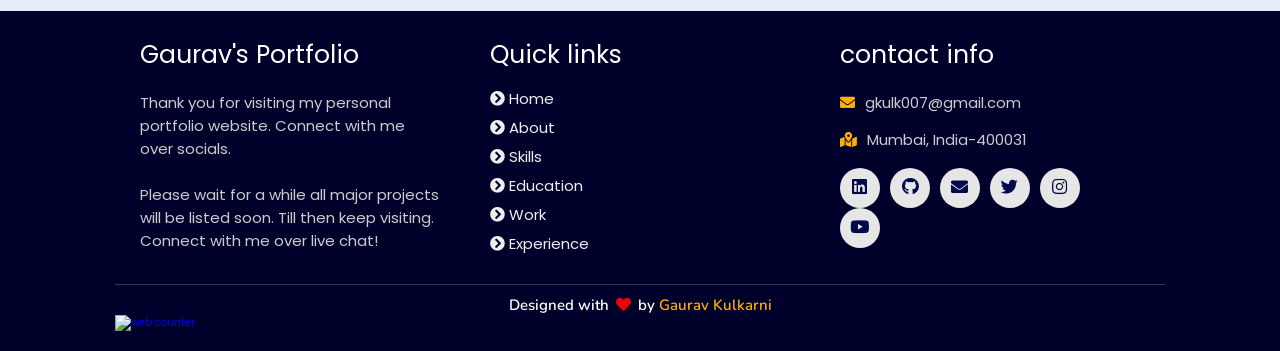
==== commit e89363f4: "created certificates page" ====
--- a/index.html
+++ b/index.html
@@ -38,6 +38,7 @@
         <li><a href="#skills">Skills</a></li>
         <li><a href="#education">Education</a></li>
         <li><a href="#work">Projects</a></li>
+        <li><a href="certificates.html">Certificates</a></li>
         <li><a href="#experience">Volunteer Experience</a></li>
         <li><a href="#contact">Contact</a></li>
       </ul>
@@ -721,115 +722,7 @@
       new Date().getFullYear() - new Date("2001-07-06").getFullYear() - 
       (new Date() < new Date(new Date().getFullYear(), 6, 6) ? 1 : 0);
   </script>
-  <div id="certificates"></div>
-
-<script>
-const baseURL = "https://api.github.com/repos/gkulk007/gkulk007.github.io/contents/certificates";
-
-fetch(baseURL)
-  .then(res => res.json())
-  .then(folders => {
-    const container = document.getElementById("certificates");
-
-    folders.forEach(folder => {
-      if (folder.type === "dir") {
-
-        const section = document.createElement("div");
-
-        const title = document.createElement("h2");
-        title.innerText = folder.name.toUpperCase();
-        section.appendChild(title);
-
-        const grid = document.createElement("div");
-        grid.style.display = "grid";
-        grid.style.gridTemplateColumns = "repeat(auto-fill, minmax(220px,1fr))";
-        grid.style.gap = "15px";
-
-        fetch(folder.url)
-          .then(res => res.json())
-          .then(files => {
-
-            // Map files for easy lookup
-            const fileMap = {};
-            files.forEach(f => fileMap[f.name] = f);
-
-            files.forEach(file => {
-              if (file.name.endsWith(".pdf")) {
-
-                const baseName = file.name.replace(".pdf", "");
-                const webpName = baseName + ".webp";
-
-                const webpFile = fileMap[webpName];
-
-                // Card
-                const card = document.createElement("div");
-                card.style.border = "1px solid #eee";
-                card.style.borderRadius = "12px";
-                card.style.overflow = "hidden";
-                card.style.boxShadow = "0 3px 8px rgba(0,0,0,0.08)";
-                card.style.transition = "0.3s";
-                card.style.background = "#fff";
-
-                card.onmouseover = () => card.style.transform = "scale(1.03)";
-                card.onmouseout = () => card.style.transform = "scale(1)";
-
-                // Image preview
-                const img = document.createElement("img");
-
-                if (webpFile) {
-                  img.src = webpFile.download_url;
-                } else {
-                  img.src = "https://via.placeholder.com/300x200?text=No+Preview";
-                }
-
-                img.style.width = "100%";
-                img.style.height = "150px";
-                img.style.objectFit = "cover";
-                img.loading = "lazy";
-
-                // Title
-                const name = document.createElement("div");
-                name.innerText = baseName.replace(/[-_]/g, " ");
-                name.style.padding = "10px";
-                name.style.fontSize = "14px";
-                name.style.fontWeight = "500";
-
-                // Actions
-                const actions = document.createElement("div");
-                actions.style.display = "flex";
-                actions.style.justifyContent = "space-between";
-                actions.style.padding = "10px";
-
-                const viewBtn = document.createElement("a");
-                viewBtn.href = file.download_url;
-                viewBtn.target = "_blank";
-                viewBtn.innerText = "View";
-
-                const downloadBtn = document.createElement("a");
-                downloadBtn.href = file.download_url;
-                downloadBtn.setAttribute("download", file.name);
-                downloadBtn.innerText = "Download";
-
-                actions.appendChild(viewBtn);
-                actions.appendChild(downloadBtn);
-
-                // Assemble
-                card.appendChild(img);
-                card.appendChild(name);
-                card.appendChild(actions);
-
-                grid.appendChild(card);
-              }
-            });
-          });
-
-        section.appendChild(grid);
-        container.appendChild(section);
-      }
-    });
-  })
-  .catch(err => console.error(err));
-</script>
+ 
 </body>
 
 </html>
--- a/assests/css/style.css
+++ b/assests/css/style.css
@@ -1515,4 +1515,128 @@
   top: calc(100% - 12rem);
 }
 
-/* scroll top ends */+/* scroll top ends */
+
+
+/* Certificates CSS */
+
+.certup-container {
+  max-width: auto;
+  margin: auto;
+  /* display: flex;
+  align-items: normal;
+  justify-content: left; */
+  padding: 20px;
+  background-color: rgb(229, 236, 251)
+}
+
+.certup-category {
+  margin-bottom: 40px;
+}
+
+.certup-category h2 {
+  margin-bottom: 15px;
+  font-size: 22px;
+  border-left: 4px solid #007bff;
+  padding-left: 10px;
+}
+
+.certup-grid {
+  display: grid;
+  grid-template-columns: repeat(auto-fill, minmax(220px, 220px));
+  justify-content: start;
+  gap: 16px;
+}
+
+.certup-card {
+  background: #fff;
+  border-radius: 12px;
+  overflow: hidden;
+  border: 1px solid #eee;
+  box-shadow: 0 3px 8px rgba(0,0,0,0.08);
+  transition: 0.3s ease;
+}
+
+.certup-card:hover {
+  transform: translateY(-5px);
+}
+
+.certup-card img {
+  width: 100%;
+  height: 160px;
+  object-fit: cover;
+}
+
+.certup-card-body {
+  padding: 10px;
+}
+
+.certup-card-title {
+  font-size: 14px;
+  margin-bottom: 8px;
+  color: #333;
+}
+
+.certup-card-actions {
+  display: flex;
+  justify-content: space-between;
+}
+
+.certup-card-actions a {
+  font-size: 12px;
+  text-decoration: none;
+  color: #007bff;
+}
+
+/* 📱 Mobile */
+@media (max-width: 500px) {
+  .certup-card img {
+    height: 130px;
+  }
+
+  .certup-category h2 {
+    font-size: 18px;
+  }
+  
+}
+@media (max-width: 500px) {
+  .certup-grid {
+    grid-template-columns: repeat(auto-fill, minmax(140px, 1fr));
+  }
+}
+.certup-modal {
+  display: none;
+  position: fixed;
+  z-index: 999;
+  padding: 20px;
+  left: 0;
+  top: 0;
+  width: 100%;
+  height: 100%;
+  background-color: rgba(0,0,0,0.9);
+}
+
+.certup-modal-img {
+  display: block;
+  margin: auto;
+  max-width: 90%;
+  max-height: 90%;
+  border-radius: 10px;
+}
+
+.certup-close {
+  position: absolute;
+  top: 20px;
+  right: 30px;
+  font-size: 35px;
+  color: white;
+  cursor: pointer;
+}
+
+/* Mobile */
+@media (max-width: 600px) {
+  .certup-modal-img {
+    max-width: 100%;
+    max-height: 80%;
+  }
+}
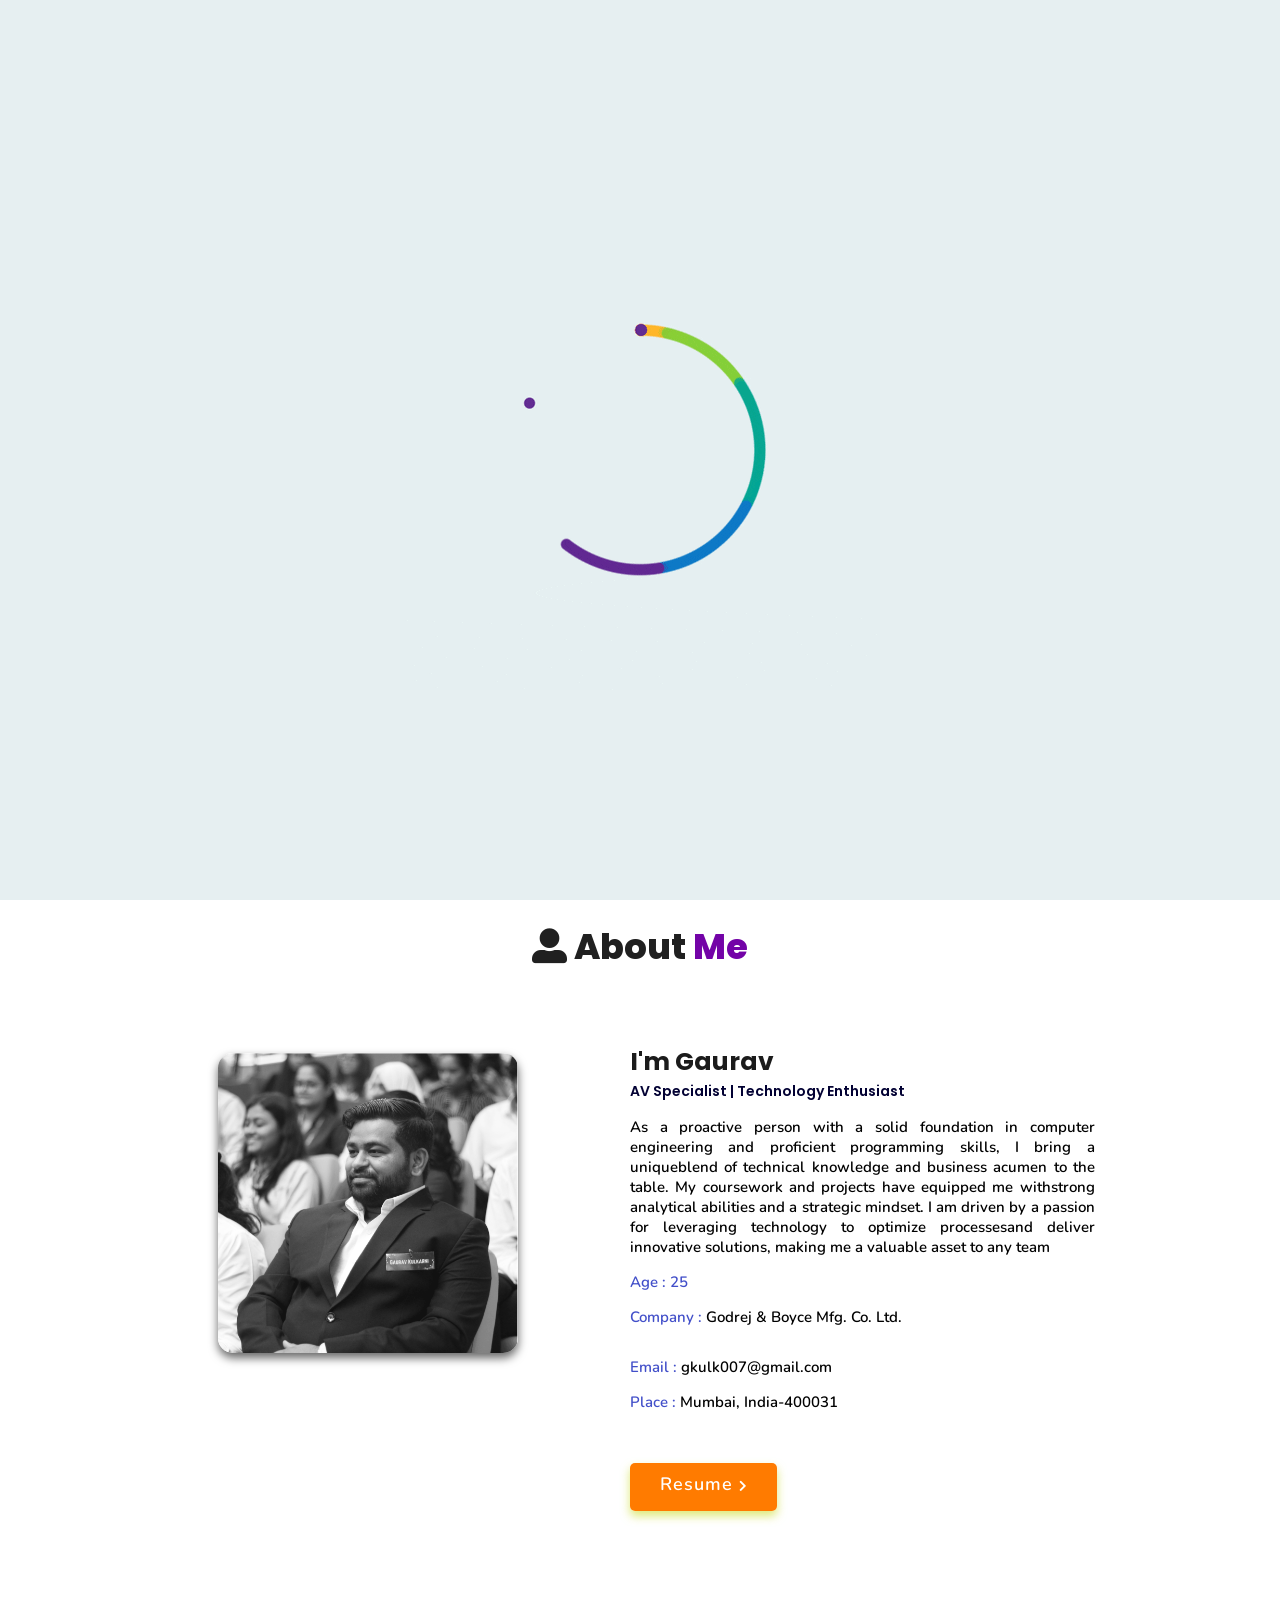
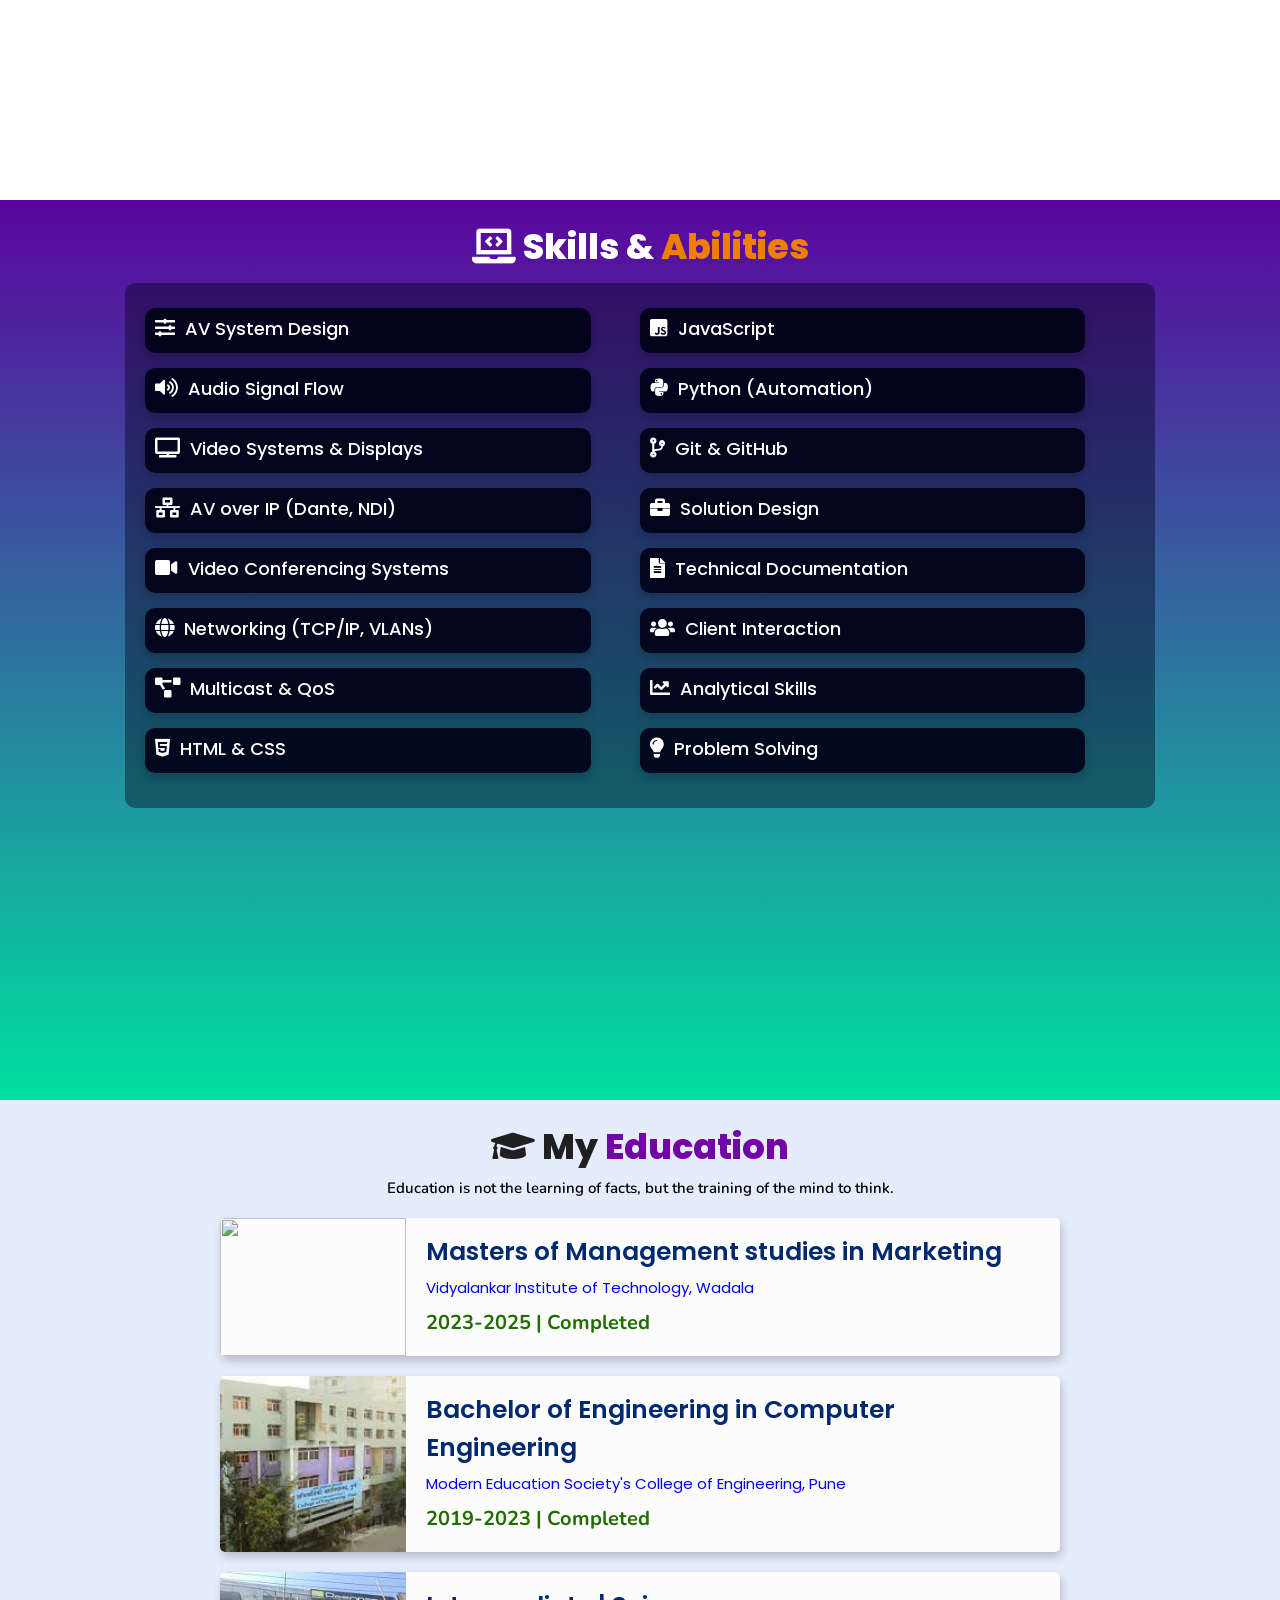
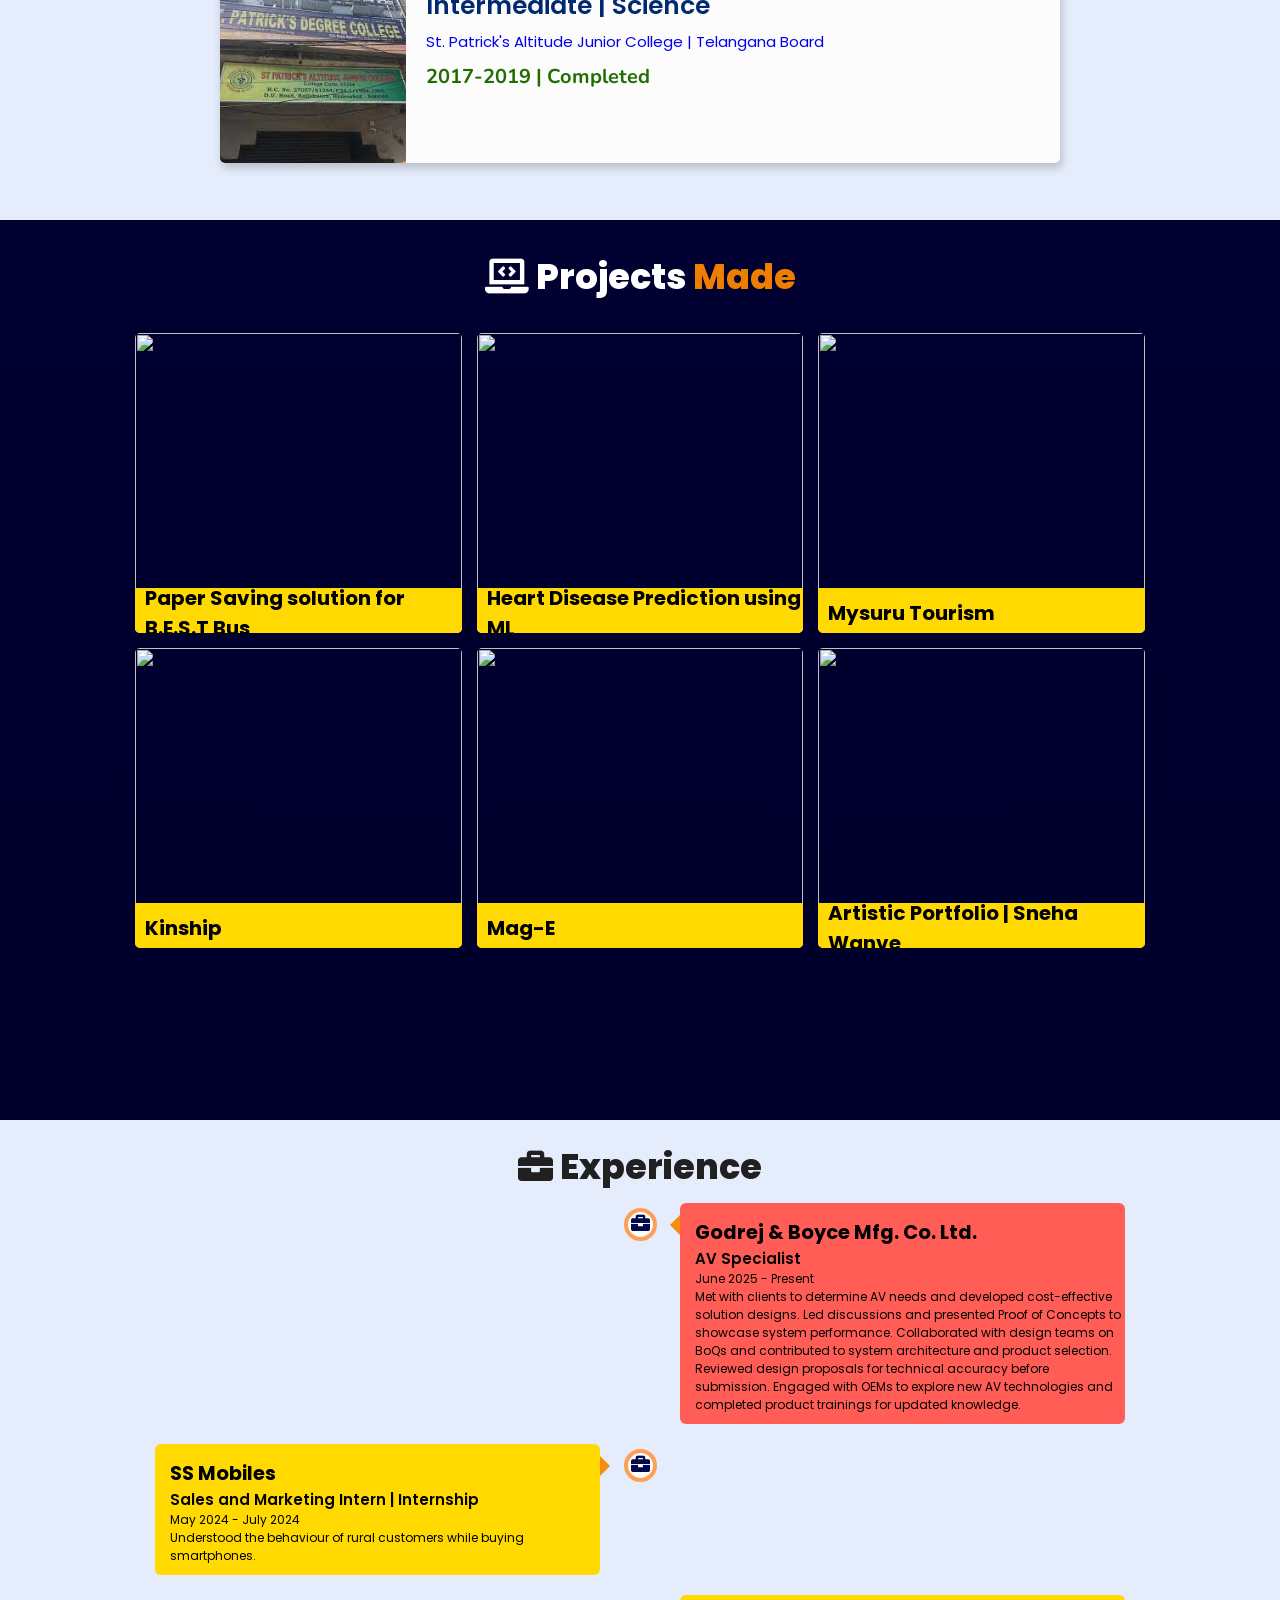
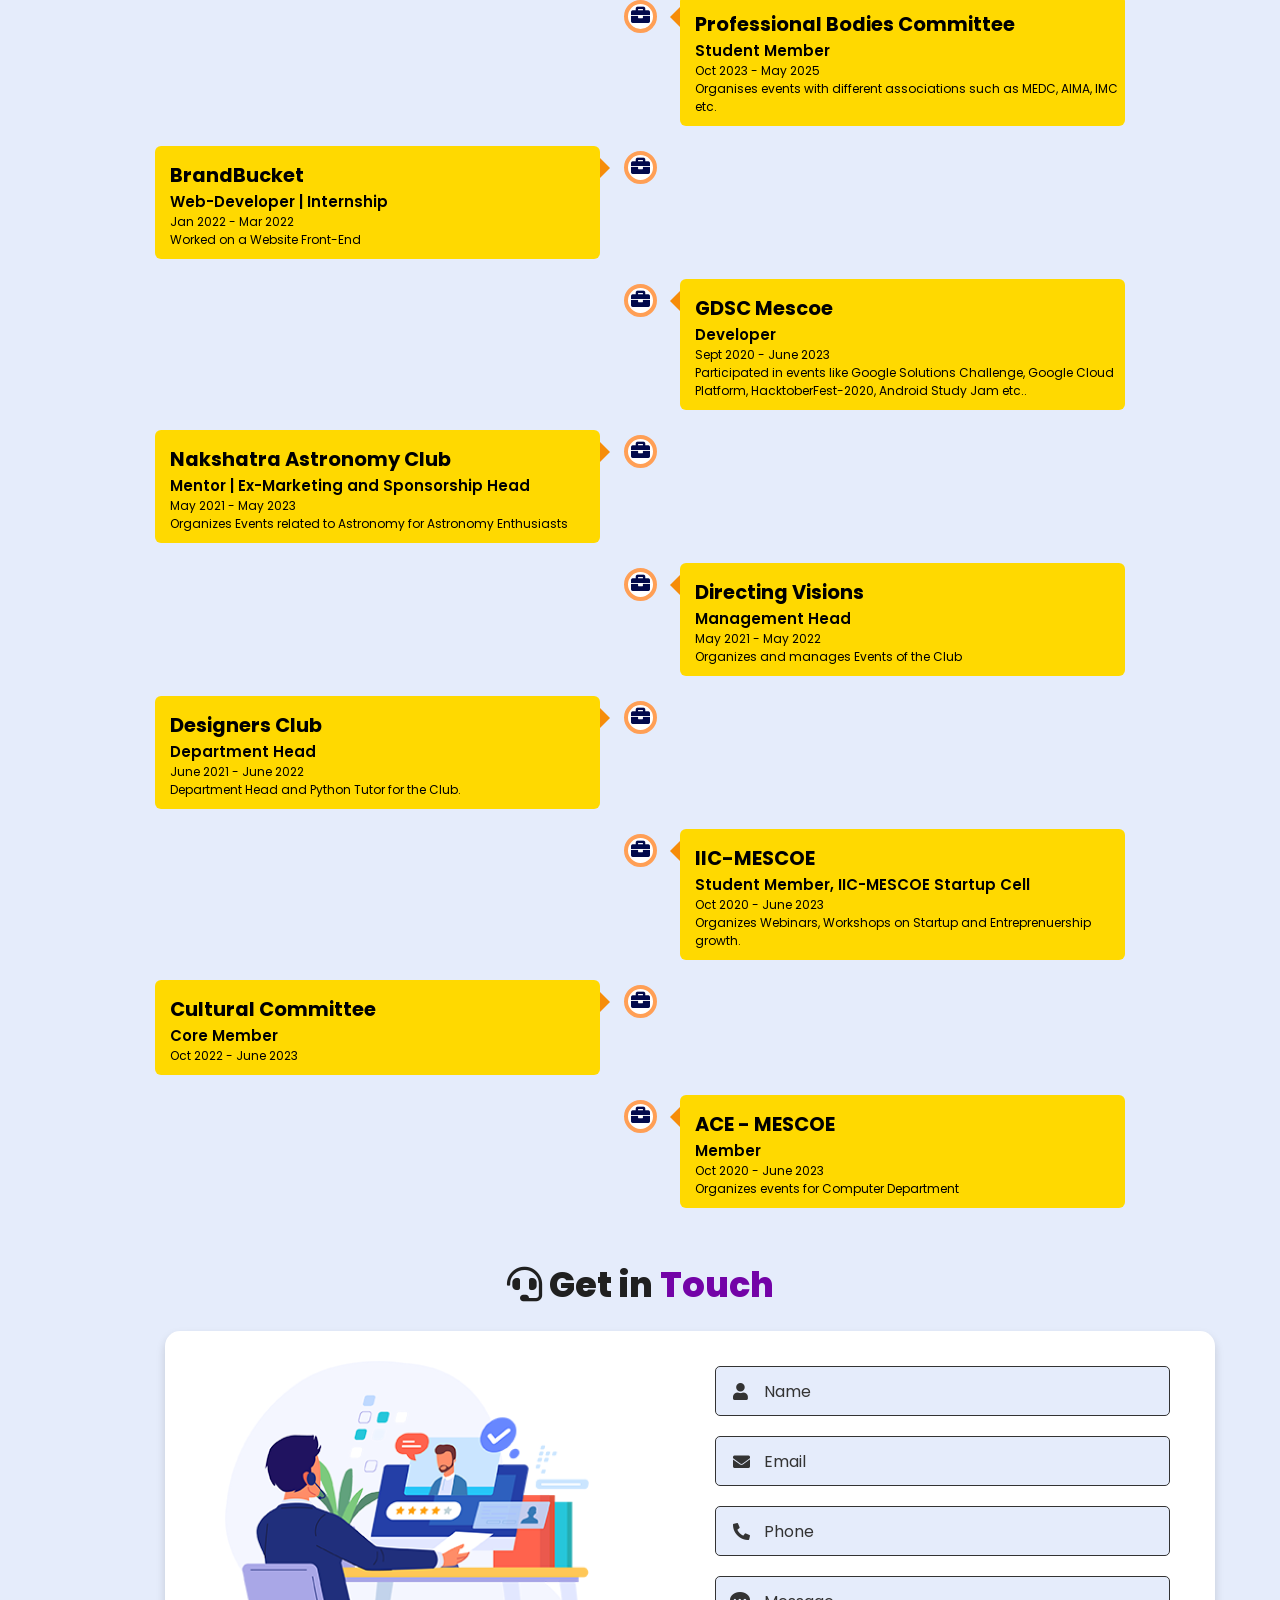
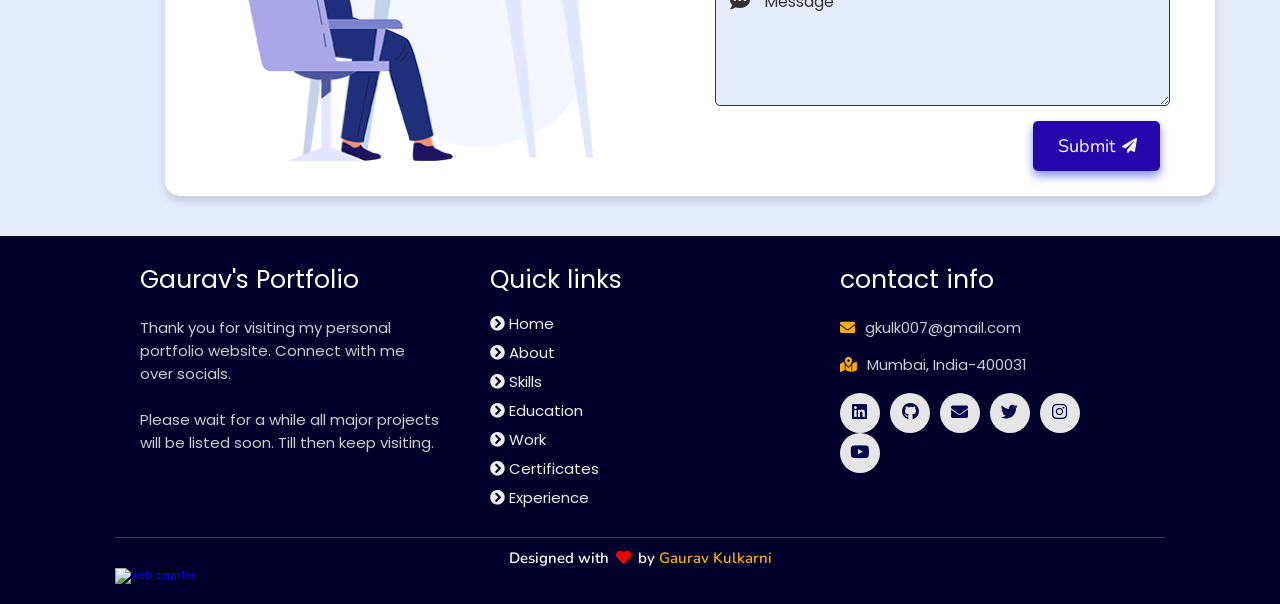
==== commit 0f056451: "Updated Certificates Section" ====
--- a/index.html
+++ b/index.html
@@ -17,8 +17,8 @@
   <title>Portfolio | Gaurav Kulkarni </title>
 
 </head>
-
-<body >oncontextmenu="return false"
+<!-- oncontextmenu="return false" -->
+<body >
 
   <!-- pre loader -->
   <div class="loader-container">
@@ -39,7 +39,7 @@
         <li><a href="#education">Education</a></li>
         <li><a href="#work">Projects</a></li>
         <li><a href="certificates.html">Certificates</a></li>
-        <li><a href="#experience">Volunteer Experience</a></li>
+        <li><a href="#experience">Experience</a></li>
         <li><a href="#contact">Contact</a></li>
       </ul>
     </nav>
@@ -123,6 +123,119 @@
     <h2 class="heading"><i class="fas fa-laptop-code"></i> Skills & <span>Abilities</span></h2>
 
     <div class="container">
+  <div class="row">
+
+    <!-- LEFT COLUMN -->
+    <div class="col">
+
+      <div class="bar">
+        <div class="info">
+          <i class="fas fa-sliders-h"><span> AV System Design</span></i>
+        </div>
+      </div>
+
+      <div class="bar">
+        <div class="info">
+          <i class="fas fa-volume-up"><span> Audio Signal Flow</span></i>
+        </div>
+      </div>
+
+      <div class="bar">
+        <div class="info">
+          <i class="fas fa-tv"><span> Video Systems & Displays</span></i>
+        </div>
+      </div>
+
+      <div class="bar">
+        <div class="info">
+          <i class="fas fa-network-wired"><span> AV over IP (Dante, NDI)</span></i>
+        </div>
+      </div>
+
+      <div class="bar">
+        <div class="info">
+          <i class="fas fa-video"><span> Video Conferencing Systems</span></i>
+        </div>
+      </div>
+
+      <div class="bar">
+        <div class="info">
+          <i class="fas fa-globe"><span> Networking (TCP/IP, VLANs)</span></i>
+        </div>
+      </div>
+
+      <div class="bar">
+        <div class="info">
+          <i class="fas fa-project-diagram"><span> Multicast & QoS</span></i>
+        </div>
+      </div>
+
+      <div class="bar">
+        <div class="info">
+          <i class="fab fa-html5"><span> HTML & CSS</span></i>
+        </div>
+      </div>
+
+    </div>
+
+
+    <!-- RIGHT COLUMN -->
+    <div class="col">
+
+      <div class="bar">
+        <div class="info">
+          <i class="fab fa-js-square"><span> JavaScript</span></i>
+        </div>
+      </div>
+
+      <div class="bar">
+        <div class="info">
+          <i class="fab fa-python"><span> Python (Automation)</span></i>
+        </div>
+      </div>
+
+      <div class="bar">
+        <div class="info">
+          <i class="fas fa-code-branch"><span> Git & GitHub</span></i>
+        </div>
+      </div>
+
+      <div class="bar">
+        <div class="info">
+          <i class="fas fa-briefcase"><span> Solution Design</span></i>
+        </div>
+      </div>
+
+      <div class="bar">
+        <div class="info">
+          <i class="fas fa-file-alt"><span> Technical Documentation</span></i>
+        </div>
+      </div>
+
+      <div class="bar">
+        <div class="info">
+          <i class="fas fa-users"><span> Client Interaction</span></i>
+        </div>
+      </div>
+
+      <div class="bar">
+        <div class="info">
+          <i class="fas fa-chart-line"><span> Analytical Skills</span></i>
+        </div>
+      </div>
+
+      <div class="bar">
+        <div class="info">
+          <i class="fas fa-lightbulb"><span> Problem Solving</span></i>
+        </div>
+      </div>
+
+    </div>
+
+  </div>
+</div>
+
+    <!-- <div class="container">
       <div class="row">
         <div class="col">
           <div class="bar">
@@ -241,7 +354,7 @@
 
         </div>
       </div>
-    </div>
+    </div> -->
   </section>
   <!-- skills section ends -->
 
@@ -456,9 +569,24 @@
   <!-- experience section starts -->
   <section class="experience" id="experience">
 
-    <h2 class="heading"><i class="fas fa-briefcase"></i> Voluntary Experience </h2>
+    <h2 class="heading"><i class="fas fa-briefcase"></i> Experience </h2>
 
     <div class="timeline">
+
+      <div class="container right">
+        <div class="content current">
+          <div class="tag">
+            <h2>Godrej & Boyce Mfg. Co. Ltd.</h2>
+          </div>
+          <div class="desc">
+            <h3>AV Specialist </h3>
+            <p>June 2025 - Present</p>
+            <p>
+Met with clients to determine AV needs and developed cost-effective solution designs. Led discussions and presented Proof of Concepts to showcase system performance. Collaborated with design teams on BoQs and contributed to system architecture and product selection. Reviewed design proposals for technical accuracy before submission. Engaged with OEMs to explore new AV technologies and completed product trainings for updated knowledge.
+            </p>
+          </div>
+        </div>
+      </div>
 
       <div class="container left">
         <div class="content">
@@ -649,7 +777,7 @@
 
       <div class="box">
         <h3>Gaurav's Portfolio</h3>
-        <p>Thank you for visiting my personal portfolio website. Connect with me over socials. <br /> <br /> Please wait for a while all major projects will be listed soon. Till then keep visiting. Connect with me over live chat!</p>
+        <p>Thank you for visiting my personal portfolio website. Connect with me over socials. <br /> <br /> Please wait for a while all major projects will be listed soon. Till then keep visiting.</p>
       </div>
 
       <div class="box">
@@ -659,6 +787,7 @@
         <a href="#skills"><i class="fas fa-chevron-circle-right"></i> Skills</a>
         <a href="#education"><i class="fas fa-chevron-circle-right"></i> Education</a>
         <a href="#work"><i class="fas fa-chevron-circle-right"></i> Work</a>
+        <a href="certificates.html"><i class="fas fa-chevron-circle-right"></i> Certificates</a>
         <a href="#experience"><i class="fas fa-chevron-circle-right"></i> Experience</a>
       </div>
 
--- a/assests/css/style.css
+++ b/assests/css/style.css
@@ -532,7 +532,8 @@
 /* about section ends */
 /* skills section starts */
 .skills {
-  background: linear-gradient(to bottom, #57059e, #4a00e0);
+  /* background: linear-gradient(to bottom, #57059e, #4a00e0); */
+      background: linear-gradient(to bottom, #5b059e, #00e0a0);
 }
 
 .skills h2 {
@@ -976,6 +977,9 @@
 
 /* work section ends */
 /* experience section starts */
+.experience {
+  background: #e5ecfb;
+}
 .experience .timeline {
   position: relative;
   max-width: 1200px;
@@ -1061,7 +1065,19 @@
 }
 
 .experience .content {
-  background-color: #f68c09;
+  /* background-color: #f68c09; */
+  /* background-color: #ff5d55; */
+  background-color: #ffd900;
+  color: black ;
+  position: relative;
+  border-radius: 6px;
+}
+
+ .experience .current {
+  /* background-color: #f68c09; */
+  background-color: #ff5d55;
+  /* background-color: #ffd900; */
+  color: black ;
   position: relative;
   border-radius: 6px;
 }
@@ -1543,8 +1559,8 @@
 
 .certup-grid {
   display: grid;
-  grid-template-columns: repeat(auto-fill, minmax(220px, 220px));
-  justify-content: start;
+  grid-template-columns: repeat(auto-fill, minmax(320px, 320px));
+  justify-content: space-evenly;
   gap: 16px;
 }
 
@@ -1639,4 +1655,42 @@
     max-width: 100%;
     max-height: 80%;
   }
-}+}
+.returnbtn-container{
+    display: flex;
+    justify-content: center;
+    padding: 30px;
+}
+
+.returnbtn-container .btn-homereturn {
+  margin-top: 1rem;
+
+  line-height: 0;
+  padding: 1.6rem 3rem;
+  border-radius: 4em;
+  transition: 0.5s;
+  color: #fff;
+  background: #ff7b00;
+  box-shadow: 0px 5px 18px rgba(145, 136, 12, 0.6);
+  font-family: 'Nunito', sans-serif;
+}
+
+.returnbtn-container .btn-homereturn span {
+  font-weight: 700;
+  font-size: 1.7rem;
+  letter-spacing: 0.1rem;
+}
+
+.returnbtn-container .btn-homereturn i {
+  margin-left: 0.3rem;
+  font-size: 1.5rem;
+  transition: 0.3s;
+}
+
+.returnbtn-container .btn-homereturn:hover {
+  background: #1a047e;
+}
+
+.returnbtn-container .btn-homereturn:hover i {
+  transform: translateX(5px);
+} 
